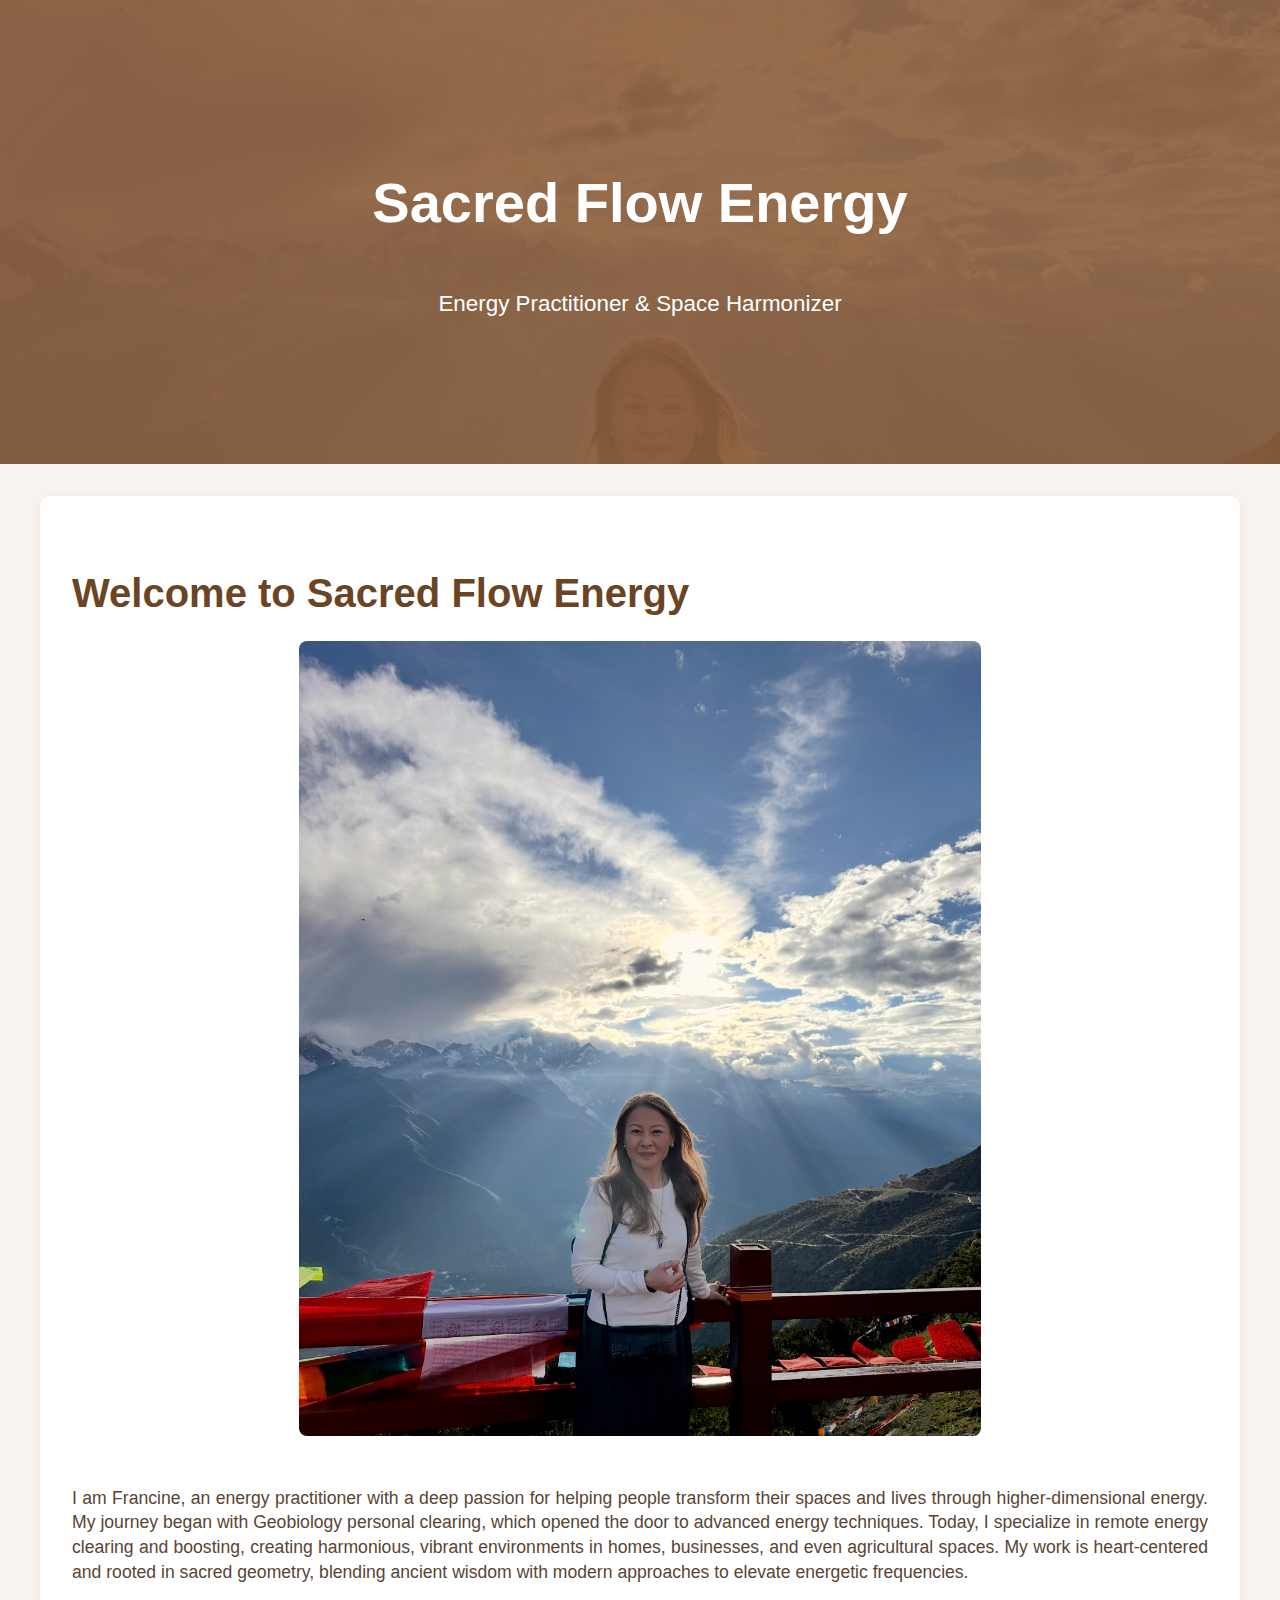
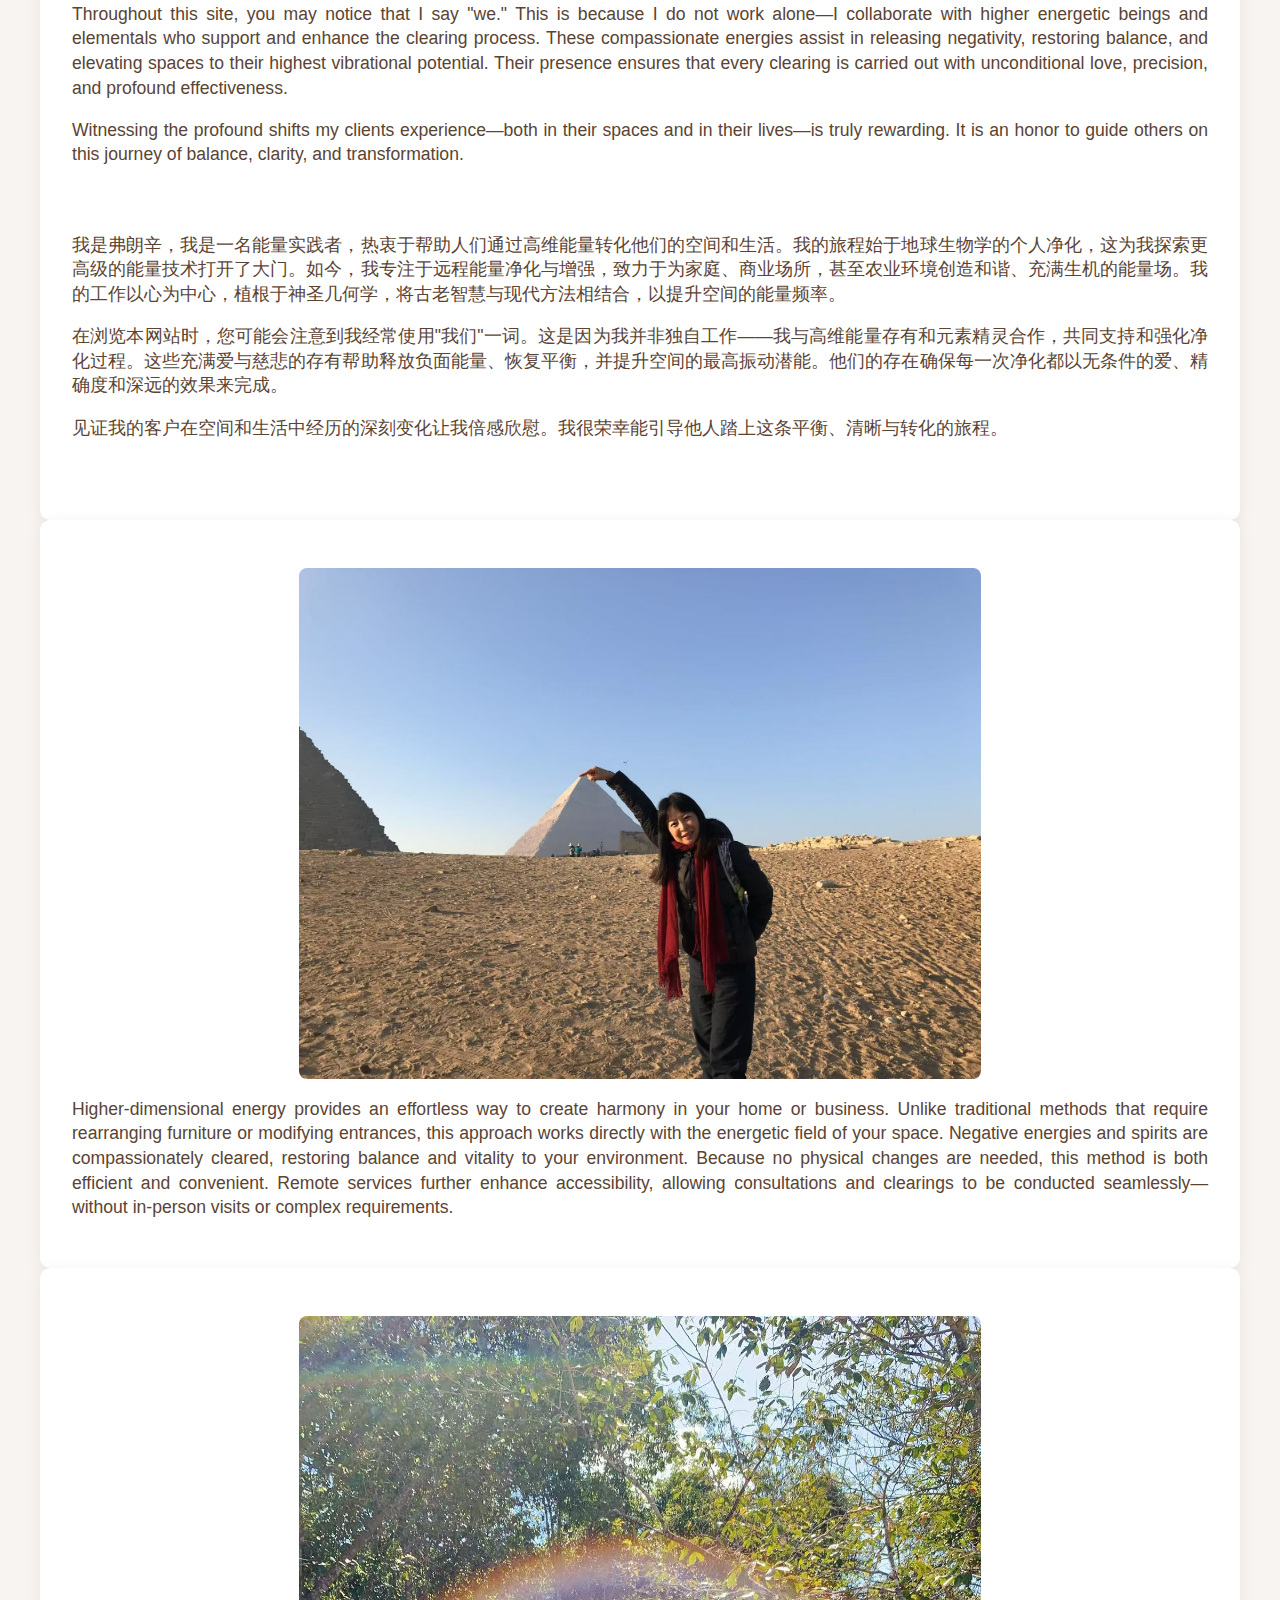
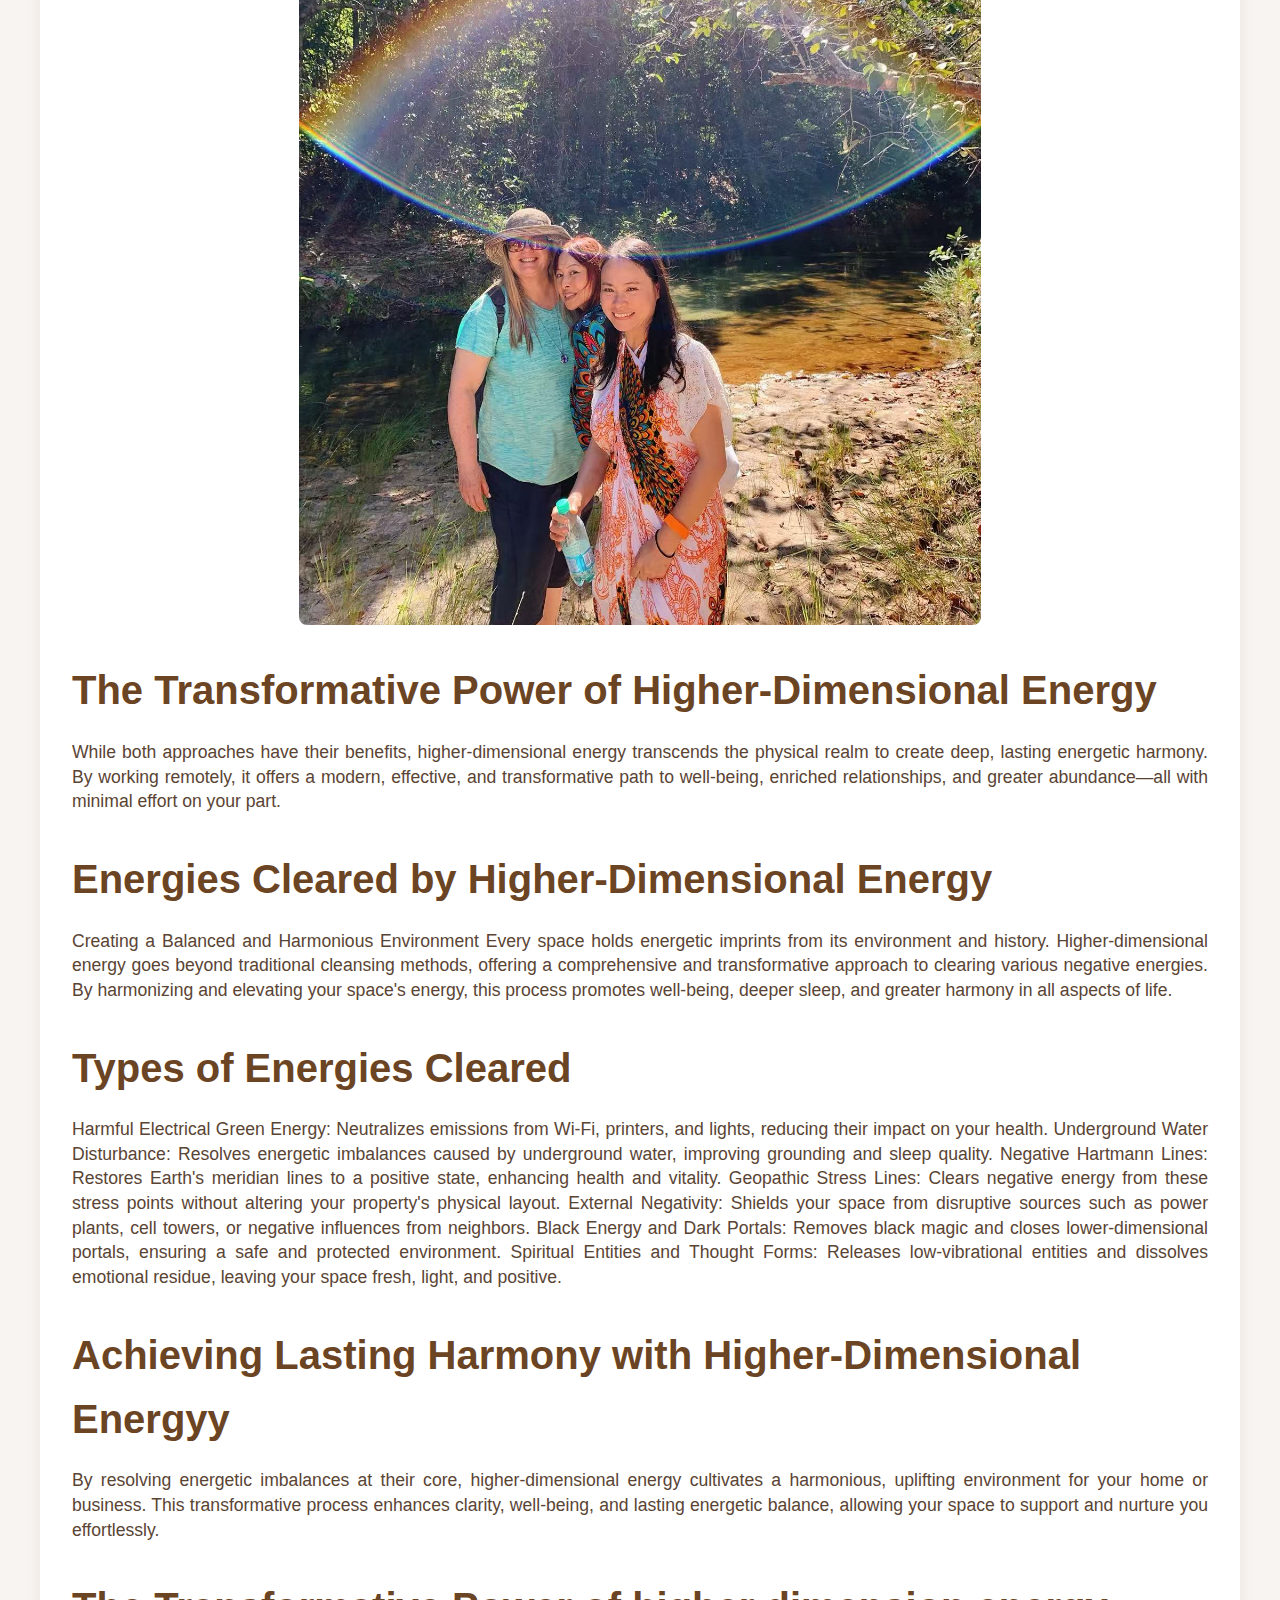
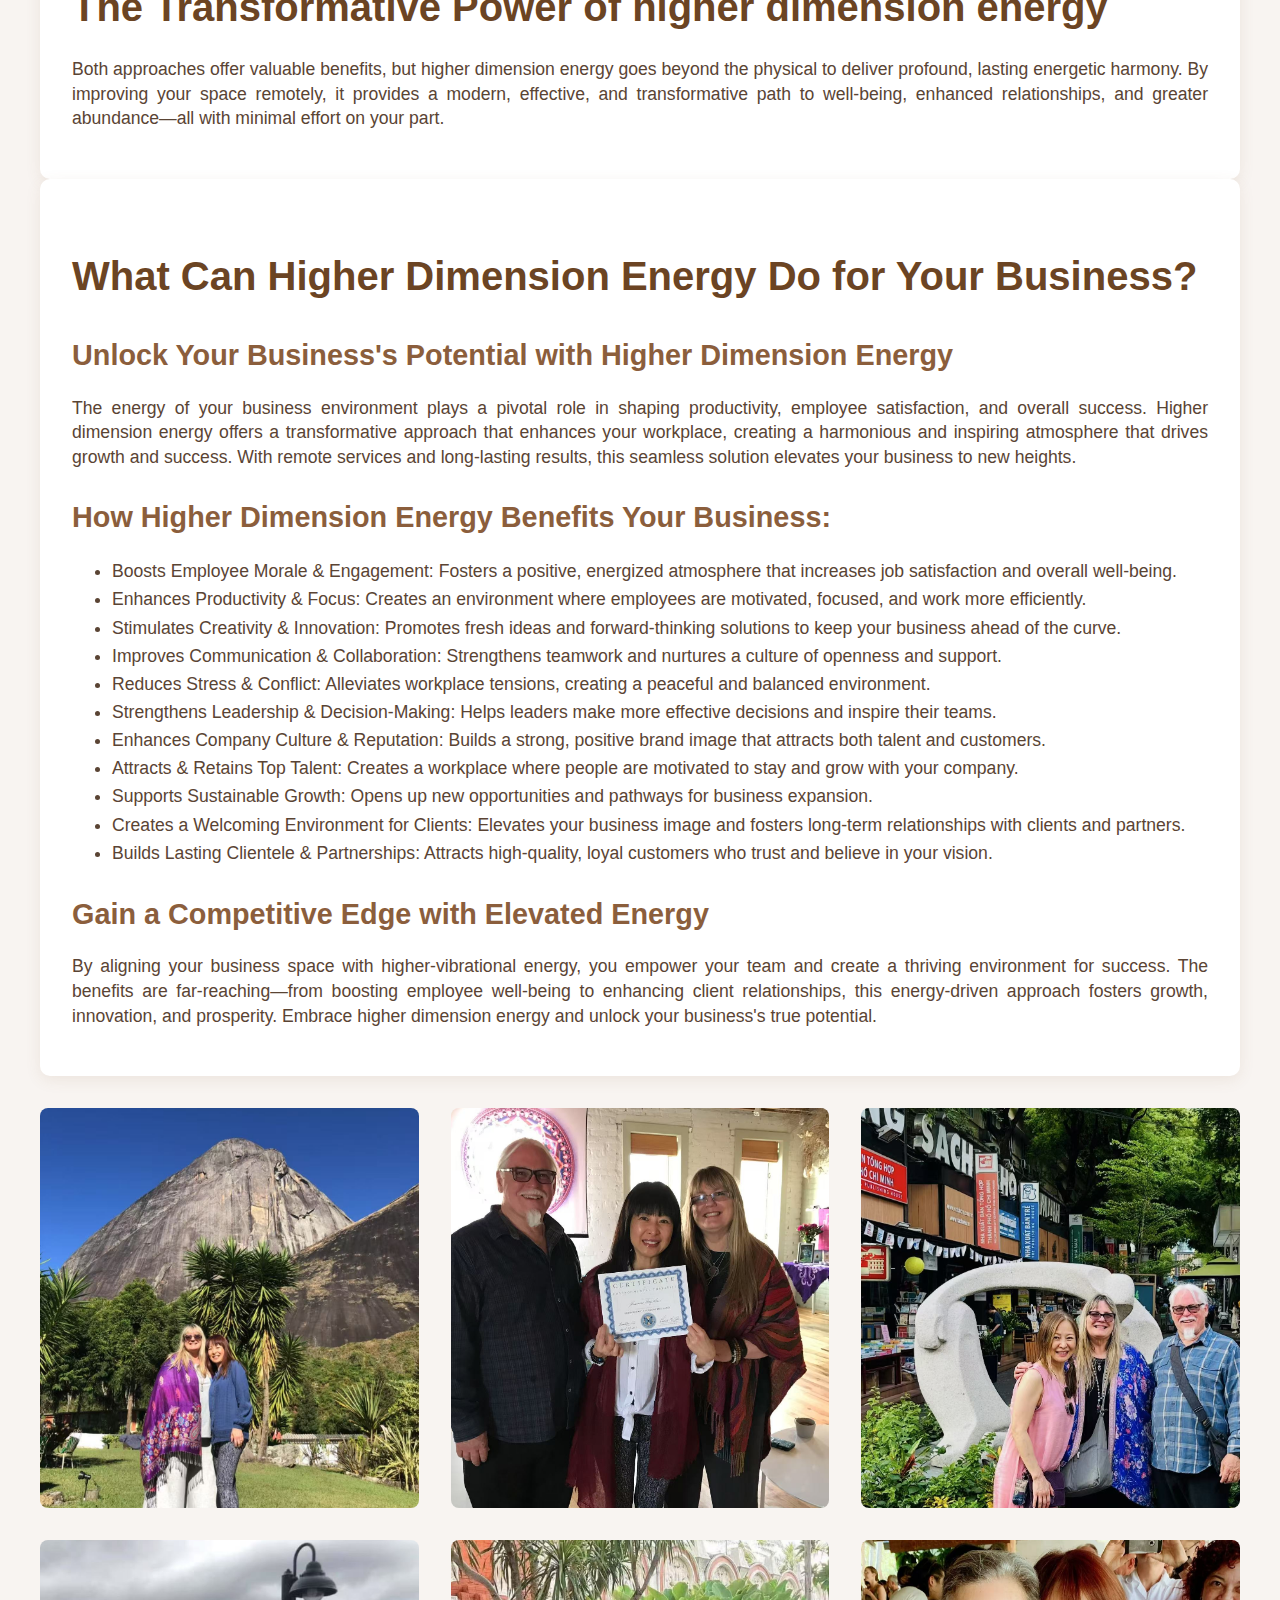
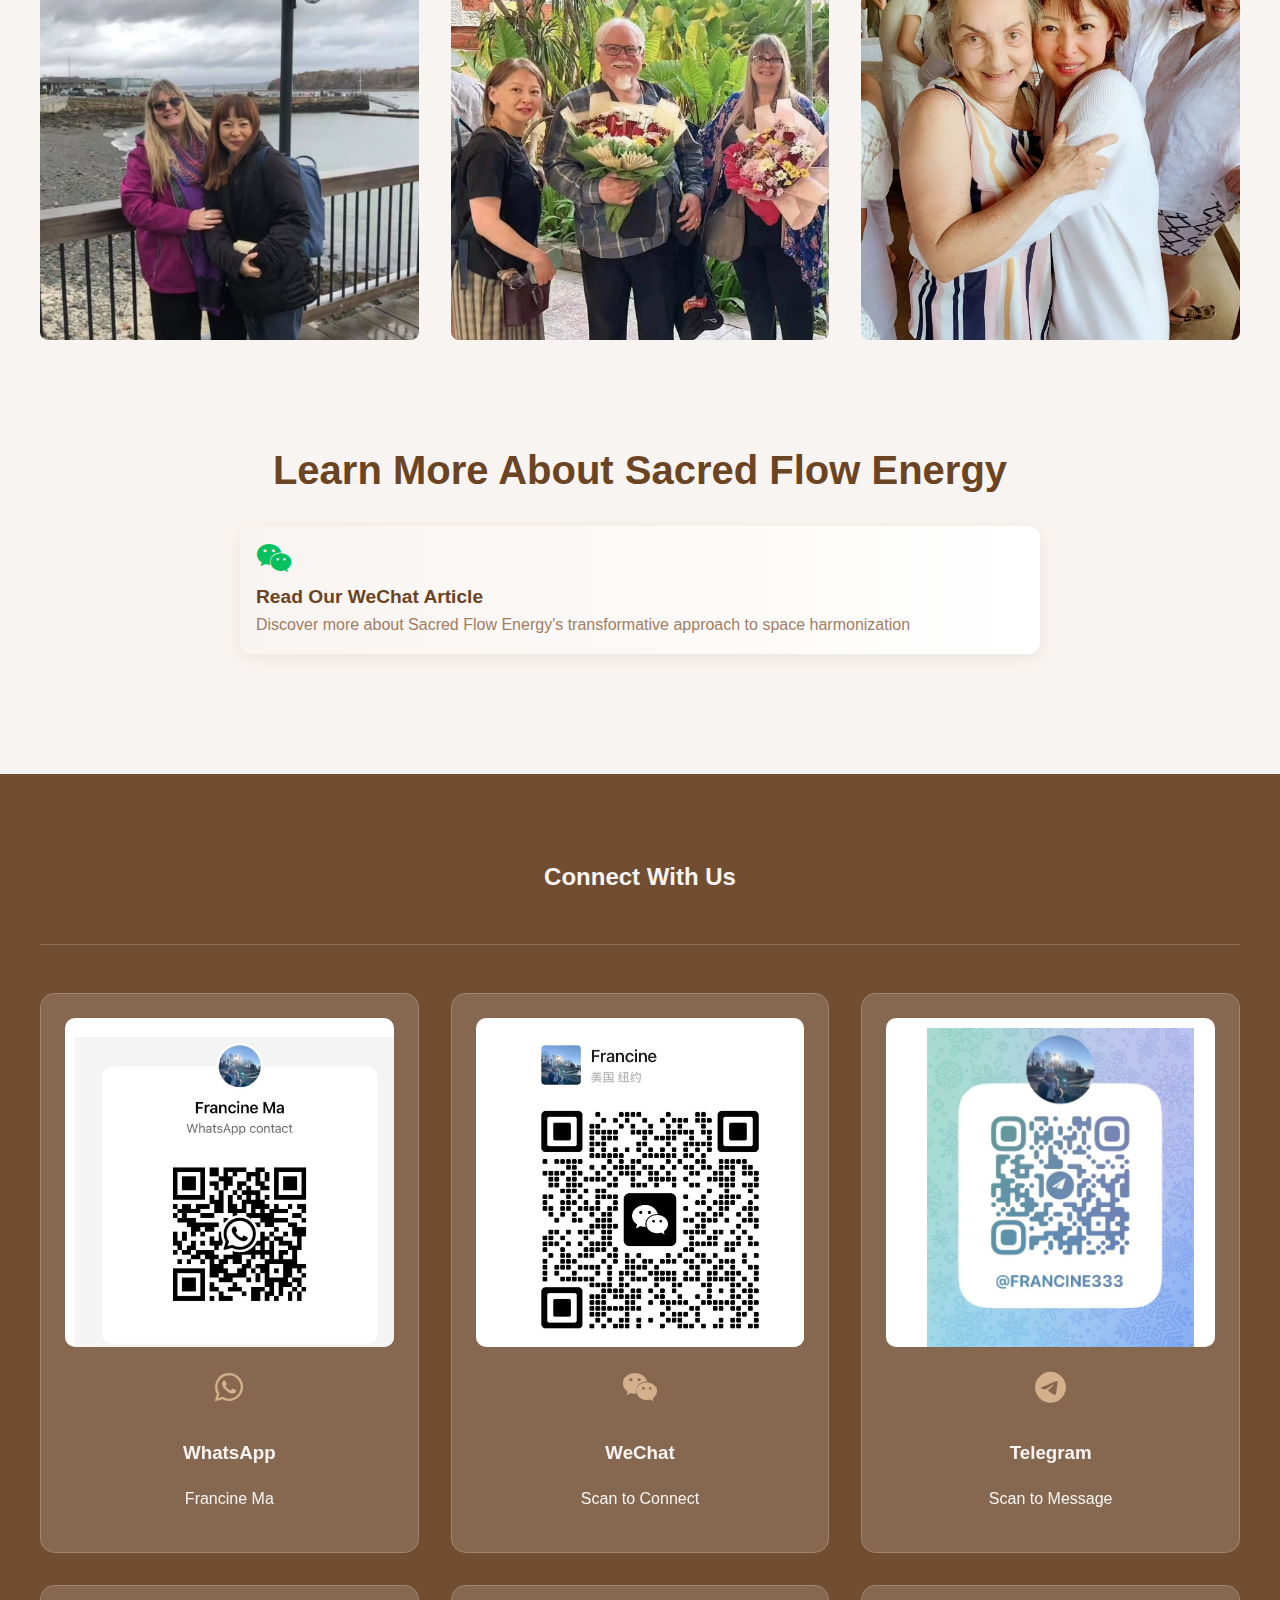
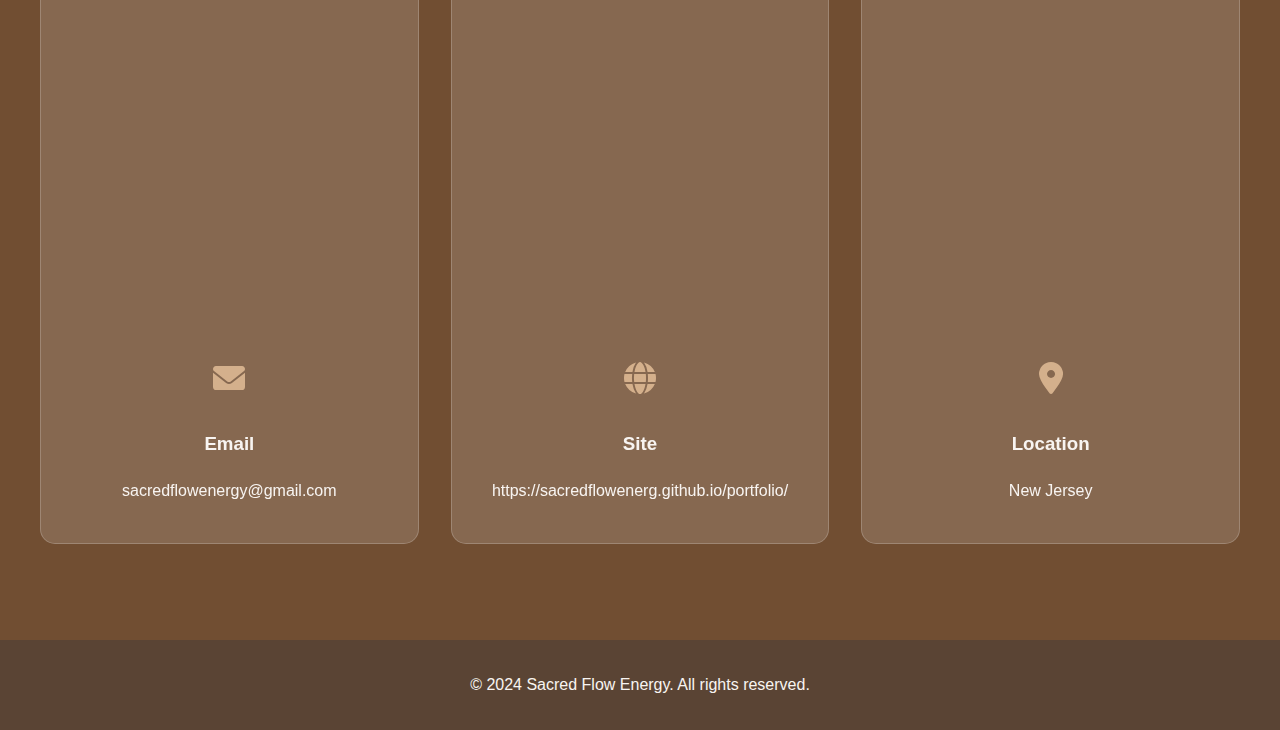
==== index.html @ ef8899ed "single spaced adjust" ====
<!DOCTYPE html>
<html lang="en">
<head>
    <meta charset="UTF-8">
    <meta name="viewport" content="width=device-width, initial-scale=1.0">
    <title>Sacred Flow Energy - Spiritual Healing Journey</title>
    <link rel="stylesheet" href="styles.css">
    <link rel="stylesheet" href="https://cdnjs.cloudflare.com/ajax/libs/font-awesome/6.0.0/css/all.min.css">
</head>
<body>
    <header class="header">
        <h1 class="title" style="color: white; font-size: 3.5rem;">Sacred Flow Energy</h1>
        <p class="subtitle" style="color: white;">Energy Practitioner & Space Harmonizer</p>
    </header>

    <div class="container">
        <div class="experience-card">
            <h2 class="title">Welcome to Sacred Flow Energy</h2>
            <img src="Assets/pic1.jpg" alt="Energy Practitioner Francine" class="experience-image">
            <div class="description bilingual-content">
                <div >
                    <p>I am Francine, an energy practitioner with a deep passion for helping people transform their spaces and lives through higher-dimensional energy. My journey began with Geobiology personal clearing, which opened the door to advanced energy techniques. Today, I specialize in remote energy clearing and boosting, creating harmonious, vibrant environments in homes, businesses, and even agricultural spaces. My work is heart-centered and rooted in sacred geometry, blending ancient wisdom with modern approaches to elevate energetic frequencies.</p>
                    <p>Throughout this site, you may notice that I say "we." This is because I do not work alone—I collaborate with higher energetic beings and elementals who support and enhance the clearing process. These compassionate energies assist in releasing negativity, restoring balance, and elevating spaces to their highest vibrational potential. Their presence ensures that every clearing is carried out with unconditional love, precision, and profound effectiveness.</p>
                    <p>Witnessing the profound shifts my clients experience—both in their spaces and in their lives—is truly rewarding. It is an honor to guide others on this journey of balance, clarity, and transformation.</p>
                </div>
                
                <div >
                    <p>我是弗朗辛，我是⼀名能量实践者，热衷于帮助⼈们通过⾼维能量转化他们的空间和⽣活。我的旅程始于地球⽣物学的个⼈净化，这为我探索更⾼级的能量技术打开了⼤门。如今，我专注于远程能量净化与增强，致⼒于为家庭、商业场所，甚至农业环境创造和谐、充满⽣机的能量场。我的⼯作以⼼为中⼼，植根于神圣⼏何学，将古老智慧与现代⽅法相结合，以提升空间的能量频率。</p>
                    <p>在浏览本网站时，您可能会注意到我经常使⽤"我们"⼀词。这是因为我并⾮独⾃⼯作——我与⾼维能量存有和元素精灵合作，共同⽀持和强化净化过程。这些充满爱与慈悲的存有帮助释放负⾯能量、恢复平衡，并提升空间的最⾼振动潜能。他们的存在确保每⼀次净化都以⽆条件的爱、精确度和深远的效果来完成。</p>
                    <p>⻅证我的客户在空间和⽣活中经历的深刻变化让我倍感欣慰。我很荣幸能引导他⼈踏上这条平衡、清晰与转化的旅程。</p>
                </div>
            </div>
        </div>


        <div class="experience-card">

            <div class="description">
                <img src="Assets/pic9.jpg" alt="Sacred Flow Energy Experience 9" class="experience-image">
                <p>Higher-dimensional energy provides an effortless way to create harmony in your home or business. Unlike traditional methods that require rearranging furniture or modifying entrances, this approach works directly with the energetic field of your space. Negative energies and spirits are compassionately cleared, restoring balance and vitality to your environment. Because no physical changes are needed, this method is both efficient and convenient. Remote services further enhance accessibility, allowing consultations and clearings to be conducted seamlessly—without in-person visits or complex requirements.</p>
            </div>
        </div>

        <div class="experience-card">
            <img src="Assets/pic8.jpg" alt="Sacred Flow Energy Experience 8" class="experience-image">
            <h2 class="title">The Transformative Power of Higher-Dimensional Energy</h2>
            <div class="description">
                <p>While both approaches have their benefits, higher-dimensional energy transcends the physical realm to create deep, lasting energetic harmony. By working remotely, it offers a modern, effective, and transformative path to well-being, enriched relationships, and greater abundance—all with minimal effort on your part.</p>
            </div>
            <h2 class="title">Energies Cleared by Higher-Dimensional Energy</h2>
            <div class="description">
                <p>Creating a Balanced and Harmonious Environment
                    Every space holds energetic imprints from its environment and history. Higher-dimensional energy goes beyond traditional cleansing methods, offering a comprehensive and transformative approach to clearing various negative energies. By harmonizing and elevating your space's energy, this process promotes well-being, deeper sleep, and greater harmony in all aspects of life.</p>
            </div>
            <h2 class="title">Types of Energies Cleared</h2>
            <div class="description">
                <p>Harmful Electrical Green Energy: Neutralizes emissions from Wi-Fi, printers, and lights, reducing their impact on your health.
                    Underground Water Disturbance: Resolves energetic imbalances caused by underground water, improving grounding and sleep quality.
                    Negative Hartmann Lines: Restores Earth's meridian lines to a positive state, enhancing health and vitality.
                    Geopathic Stress Lines: Clears negative energy from these stress points without altering your property's physical layout.
                    External Negativity: Shields your space from disruptive sources such as power plants, cell towers, or negative influences from neighbors.
                    Black Energy and Dark Portals: Removes black magic and closes lower-dimensional portals, ensuring a safe and protected environment.
                    Spiritual Entities and Thought Forms: Releases low-vibrational entities and dissolves emotional residue, leaving your space fresh, light, and positive.</p>
            </div>
            <h2 class="title">Achieving Lasting Harmony with Higher-Dimensional Energyy</h2>
            <div class="description">
                <p>By resolving energetic imbalances at their core, higher-dimensional energy cultivates a harmonious, uplifting environment for your home or business. This transformative process enhances clarity, well-being, and lasting energetic balance, allowing your space to support and nurture you effortlessly.</p>
            </div>
            <h2 class="title">The Transformative Power of  higher dimension energy</h2>
            <div class="description">
                <p>Both approaches offer valuable benefits, but higher dimension energy goes beyond the physical to deliver profound, lasting energetic harmony. By improving your space remotely, it provides a modern, effective, and transformative path to well-being, enhanced relationships, and greater abundance—all with minimal effort on your part.</p>
            </div>
        </div>

        <div class="experience-card">
            <h2 class="title">What Can Higher Dimension Energy Do for Your Business?</h2>
            <div class="description">
                <h3>Unlock Your Business's Potential with Higher Dimension Energy</h3>
                <p>The energy of your business environment plays a pivotal role in shaping productivity, employee satisfaction, and overall success. Higher dimension energy offers a transformative approach that enhances your workplace, creating a harmonious and inspiring atmosphere that drives growth and success. With remote services and long-lasting results, this seamless solution elevates your business to new heights.</p>
                
                <h3>How Higher Dimension Energy Benefits Your Business:</h3>
                <ul class="benefits-list">
                    <li>Boosts Employee Morale & Engagement: Fosters a positive, energized atmosphere that increases job satisfaction and overall well-being.</li>
                    <li>Enhances Productivity & Focus: Creates an environment where employees are motivated, focused, and work more efficiently.</li>
                    <li>Stimulates Creativity & Innovation: Promotes fresh ideas and forward-thinking solutions to keep your business ahead of the curve.</li>
                    <li>Improves Communication & Collaboration: Strengthens teamwork and nurtures a culture of openness and support.</li>
                    <li>Reduces Stress & Conflict: Alleviates workplace tensions, creating a peaceful and balanced environment.</li>
                    <li>Strengthens Leadership & Decision-Making: Helps leaders make more effective decisions and inspire their teams.</li>
                    <li>Enhances Company Culture & Reputation: Builds a strong, positive brand image that attracts both talent and customers.</li>
                    <li>Attracts & Retains Top Talent: Creates a workplace where people are motivated to stay and grow with your company.</li>
                    <li>Supports Sustainable Growth: Opens up new opportunities and pathways for business expansion.</li>
                    <li>Creates a Welcoming Environment for Clients: Elevates your business image and fosters long-term relationships with clients and partners.</li>
                    <li>Builds Lasting Clientele & Partnerships: Attracts high-quality, loyal customers who trust and believe in your vision.</li>
                </ul>

                <h3>Gain a Competitive Edge with Elevated Energy</h3>
                <p>By aligning your business space with higher-vibrational energy, you empower your team and create a thriving environment for success. The benefits are far-reaching—from boosting employee well-being to enhancing client relationships, this energy-driven approach fosters growth, innovation, and prosperity. Embrace higher dimension energy and unlock your business's true potential.</p>
            </div>
        </div>

        <div class="image-gallery">
            <img src="Assets/pic2.jpg" alt="Sacred Flow Energy Experience 2" class="gallery-image">
            <img src="Assets/pic3.jpg" alt="Sacred Flow Energy Experience 3" class="gallery-image">
            <img src="Assets/pic4.jpg" alt="Sacred Flow Energy Experience 4" class="gallery-image  position-adjust">
            <img src="Assets/pic5.jpg" alt="Sacred Flow Energy Experience 5" class="gallery-image">
            <img src="Assets/pic6.jpg" alt="Sacred Flow Energy Experience 6" class="gallery-image">
            <img src="Assets/pic7.jpg" alt="Sacred Flow Energy Experience 7" class="gallery-image">


        </div>

        <div class="media-bookmark">
            <h2 class="title">Learn More About Sacred Flow Energy</h2>
            <div class="bookmark-container">
                <a href="https://mp.weixin.qq.com/s/BdWwnHXWoeL-hoEbvHZwyw" target="_blank" class="bookmark-link">
                    <div class="bookmark-preview">
                        <div class="bookmark-content">
                            <div class="bookmark-icon">
                                <i class="fab fa-weixin"></i>
                            </div>
                            <div class="bookmark-text">
                                <span>Read Our WeChat Article</span>
                                <p class="bookmark-description">Discover more about Sacred Flow Energy's transformative approach to space harmonization</p>
                            </div>
                        </div>
                    </div>
                </a>
            </div>
        </div>
    </div>

    <section class="contact-section">
        <h2>Connect With Us</h2>

        
        <div class="contact-grid social-grid">
            <div class="contact-item">
                <div class="contact-image-wrapper">
                    <img src="Assets/whatsapp-qr.jpg" alt="WhatsApp QR Code" class="contact-image">
                </div>
                <i class="fab fa-whatsapp"></i>
                <h3>WhatsApp</h3>
                <p>Francine Ma</p>
            </div>
            <div class="contact-item">
                <div class="contact-image-wrapper">
                    <img src="Assets/wechat-qr.jpg" alt="WeChat QR Code" class="contact-image">
                </div>
                <i class="fab fa-weixin"></i>
                <h3>WeChat</h3>
                <p>Scan to Connect</p>
            </div>
            <div class="contact-item">
                <div class="contact-image-wrapper">
                    <img src="Assets/telegram-qr.jpg" alt="Telegram QR Code" class="contact-image">
                </div>
                <i class="fab fa-telegram"></i>
                <h3>Telegram</h3>
                <p>Scan to Message</p>
            </div>
        </div>
        <div class="contact-grid">
            <div class="contact-item">
                <div class="contact-image-wrapper">
                    <!-- <img src="Assets/contact1.jpg" alt="Sacred Flow Energy Contact" class="contact-image"> -->
                </div>
                <i class="fas fa-envelope"></i>
                <h3>Email</h3>
                <p>sacredflowenergy@gmail.com</p>
            </div>
            <div class="contact-item">
                <div class="contact-inner">
                    <div class="contact-front">
                        <div class="contact-image-wrapper">
                            <!-- <img src="Assets/contact2.jpg" alt="Sacred Flow Energy Site" class="contact-image"> -->
                        </div>
                        <i class="fas fa-globe"></i>
                        <h3 style="color: #f8f4f1;">Site</h3>
                        <p><a href="https://sacredflowenerg.github.io/portfolio/" style="color: #f8f4f1; text-decoration: none;">https://sacredflowenerg.github.io/portfolio/</a></p>
                    </div>
                </div>
            </div>
            <div class="contact-item">
                <div class="contact-image-wrapper">
                    <!-- <img src="Assets/contact3.jpg" alt="Sacred Flow Energy Location" class="contact-image"> -->
                </div>
                <i class="fas fa-map-marker-alt"></i>
                <h3>Location</h3>
                <p>New Jersey</p>
            </div>
        </div>
    </section>

    <footer>
        <p>© 2024 Sacred Flow Energy. All rights reserved.</p>
    </footer>

    <script>
        // Add animation delay index to contact items
        document.addEventListener('DOMContentLoaded', function() {
            const contactItems = document.querySelectorAll('.contact-item');
            contactItems.forEach((item, index) => {
                item.style.setProperty('--item-index', index);
            });
        });
    </script>
</body>
</html>
---- styles.css ----
body {
    font-family: 'Helvetica Neue', Arial, sans-serif;
    line-height: 1.6;
    margin: 0;
    padding: 0;
    background-color: #f8f4f1; /* Warmer background */
}

/* Rest of the CSS code from lines 16-323 */ 
body {
    font-family: 'Helvetica Neue', Arial, sans-serif;
    line-height: 1.6;
    margin: 0;
    padding: 0;
    background-color: #f8f4f1; /* Warmer background */
}

.header {
    background-color: #8b5e3c; /* Warm brown */
    color: white;
    padding: 2rem;
    text-align: center;
    background-image: linear-gradient(rgba(139, 94, 60, 0.9), rgba(139, 94, 60, 0.9)), url('Assets/pic1.jpg');
    background-size: cover;
    background-position: center;
    min-height: 400px;
    display: flex;
    flex-direction: column;
    justify-content: center;
}

.container {
    max-width: 1200px;
    margin: 0 auto;
    padding: 2rem;
}

.experience-card {
    background-color: white;
    border-radius: 10px;
    box-shadow: 0 4px 15px rgba(139, 94, 60, 0.1);
    margin: 2rem 0;
    padding: 2rem;
    transition: transform 0.3s ease;
    max-width: 1200px;
    margin: 0 auto;
}

.experience-card:hover {
    transform: translateY(-5px);
}

.experience-image {
    width: 60%;
    max-width: 60%;
    height: auto;
    border-radius: 8px;
    margin: 1rem auto;
    display: block;
}

.image-gallery {
    display: grid;
    grid-template-columns: repeat(auto-fit, minmax(300px, 1fr));
    gap: 2rem;
    margin: 2rem 0;
    align-items: start;
}

.gallery-image {
    width: 100%;
    height: 400px;  /* Increased height for better framing */
    object-fit: cover;
    object-position: center 40%;  /* Adjusted to move focus point down */
    border-radius: 8px;
    transition: transform 0.3s ease;
}

.gallery-image:hover {
    transform: scale(1.05);
    box-shadow: 0 5px 20px rgba(139, 94, 60, 0.2);
}

.title {
    color: #6b4423;
    margin-bottom: 1rem;
    font-size: 2.5rem;
}

.subtitle {
    color: #a67c52;
    font-size: 1.4rem;
}

.description {
    color: #5a4434;
    text-align: justify;
    font-size: 1.1rem;
}

.description h3 {
    color: #8b5e3c;
    margin-top: 1.5rem;
    margin-bottom: 0.75rem;
    font-size: 1.8rem;
}

.description p {
    margin-bottom: 1rem;
    line-height: 1.4;
}

.contact-section {
    background-color: #714e32; /* Deep warm brown */
    color: #f8f4f1; /* Light warm color */
    padding: 4rem 2rem;
    text-align: center;
}

.contact-grid {
    display: grid;
    grid-template-columns: repeat(auto-fit, minmax(250px, 1fr));
    gap: 2rem;
    max-width: 1200px;
    margin: 2rem auto;
}

.contact-item {
    background: rgba(255, 255, 255, 0.15);
    border-radius: 15px;
    padding: 1.5rem;
    backdrop-filter: blur(10px);
    transition: transform 0.3s ease;
    border: 1px solid rgba(255, 255, 255, 0.2);
}

.contact-item:hover {
    transform: translateY(-5px);
    background: rgba(255, 255, 255, 0.2);
}

/* Warm accent colors for icons */
.contact-item i {
    color: #d4b08c; /* Light warm accent */
    font-size: 2rem;
    margin-bottom: 1rem;
}

footer {
    background-color: #5a4434; /* Rich warm brown */
    color: #f8f4f1;
    text-align: center;
    padding: 1rem;
}

.contact-image-wrapper {
    width: 100%;
    padding-top: 100%;
    position: relative;
    margin-bottom: 1.5rem;
    overflow: hidden;
    border-radius: 10px;
}

.contact-image {
    position: absolute;
    top: 0;
    left: 0;
    width: 100%;
    height: 100%;
    object-fit: contain;
    background-color: white;
    padding: 10px;
}

.contact-item:hover .contact-image {
    transform: scale(1.02);
}

/* Social grid separator */
.social-grid {
    margin-top: 3rem;
    border-top: 1px solid rgba(255, 255, 255, 0.2);
    padding-top: 3rem;
}

/* Mobile-friendly adjustments */
@media screen and (max-width: 768px) {
    .header {
        min-height: 300px;
        padding: 1rem;
    }
    
    .header h1 {
        font-size: 2.5rem !important;
    }
    
    .container {
        padding: 1rem;
    }
    
    .experience-card {
        padding: 1rem;
    }
    
    .experience-image {
        width: 100%;
        height: auto;
    }
    
    .gallery-image {
        height: 300px;  /* Increased mobile height */
        object-position: center 45%;  /* Slightly adjusted for mobile */
    }
    
    .title {
        font-size: 1.8rem;
        margin-bottom: 0.75rem;
    }
    
    .subtitle {
        font-size: 1rem;
    }
    
    .description {
        font-size: 0.95rem;
        line-height: 1.3;
        margin-bottom: 0.75rem;
    }
    
    .description h3 {
        margin: 0.75rem 0;
    }
    
    .description p {
        margin-bottom: 0.75rem;
        line-height: 1.3;
    }
    
    .contact-section {
        padding: 2rem 1rem;
    }
    
    .contact-grid {
        grid-template-columns: 1fr;
        gap: 1rem;
    }
    
    .contact-item {
        padding: 0.5rem;
    }
    
    .contact-image-wrapper {
        padding-top: 100%;
    }
    
    .contact-item {
        margin: 0.5rem;
    }
    
    .chinese-text p {
        font-size: 0.85rem;
        line-height: 1.3;
    }
    
    .english-text p {
        font-size: 0.9rem;
        line-height: 1.3;
    }
    
    .benefits-list {
        margin: 0.5rem 0;
        padding-left: 1.25rem;
    }
    
    .benefits-list li {
        margin-bottom: 0.4rem;
    }

    .bookmark-content span {
        font-size: 1rem;
    }

    .bookmark-description {
        font-size: 0.9rem;
    }

    .bilingual-content {
        gap: 1rem;
        margin: 1rem 0;
    }
    
    .english-text, .chinese-text {
        padding: 0.5rem;
    }
    
    .english-text {
        padding-bottom: 1rem;
        margin-bottom: 1rem;
    }
    
    .chinese-text {
        padding-top: 1rem;
    }
}

/* Additional improvements for very small screens */
@media screen and (max-width: 480px) {
    .header h1 {
        font-size: 2rem !important;
    }
    
    .subtitle {
        font-size: 1rem;
    }
    
    .experience-image {
        height: 250px;
    }
}

.bilingual-content {
    display: flex;
    flex-wrap: wrap;
    gap: 2rem;
    margin: 2rem 0;
}

.english-text, .chinese-text {
    flex: 1;
    min-width: 300px;
}

.english-text {
    padding-right: 2rem;
    border-right: 1px solid rgba(139, 94, 60, 0.2);
}

.chinese-text {
    padding-left: 2rem;
}

.chinese-text p {
    font-size: 1.1rem;
    line-height: 1.4;
}

@media screen and (max-width: 768px) {
    .english-text {
        padding-right: 0;
        border-right: none;
        border-bottom: 1px solid rgba(139, 94, 60, 0.2);
        padding-bottom: 2rem;
    }
    
    .chinese-text {
        padding-left: 0;
        padding-top: 2rem;
    }
}

.position-adjust {
    object-position: 50% 60%;  /* Moves focus more to right and bottom */
}

@media screen and (max-width: 768px) {
    .position-adjust {
        object-position: 60% 55%;  /* Slightly adjusted for mobile */
    }
}

.media-bookmark {
    text-align: center;
    padding: 2rem;
    margin: 2rem 0;
}

.bookmark-container {
    max-width: 800px;
    margin: 1.5rem auto;
}

.bookmark-link {
    display: block;
    text-decoration: none;
    color: inherit;
    transition: transform 0.3s ease;
}

.bookmark-preview {
    background: white;
    border-radius: 12px;
    overflow: hidden;
    box-shadow: 0 4px 15px rgba(139, 94, 60, 0.1);
    display: flex;
    align-items: stretch;
    transition: transform 0.3s ease;
}

.bookmark-preview:hover {
    transform: translateY(-5px);
    box-shadow: 0 6px 20px rgba(139, 94, 60, 0.15);
}

.bookmark-image {
    width: 200px;
    min-height: 150px;
    overflow: hidden;
}

.bookmark-image img {
    width: 100%;
    height: 100%;
    object-fit: cover;
}

.bookmark-content {
    padding: 1rem;
    flex-grow: 1;
    display: flex;
    flex-direction: column;
    justify-content: center;
    align-items: flex-start;
    text-align: left;
    background: linear-gradient(to right, #f8f4f1, white);
}

.bookmark-content i {
    font-size: 2rem;
    color: #07C160;  /* WeChat green */
    margin-bottom: 0.5rem;
}

.bookmark-content span {
    font-size: 1.2rem;
    color: #6b4423;
    font-weight: bold;
    margin-bottom: 0.25rem;
}

.bookmark-description {
    color: #8b5e3c;
    font-size: 1rem;
    margin: 0;
    opacity: 0.8;
}

@media screen and (max-width: 768px) {
    .bookmark-preview {
        flex-direction: column;
    }
    
    .bookmark-image {
        width: 100%;
        height: 200px;
    }
    
    .bookmark-content {
        align-items: center;
        text-align: center;
    }
}
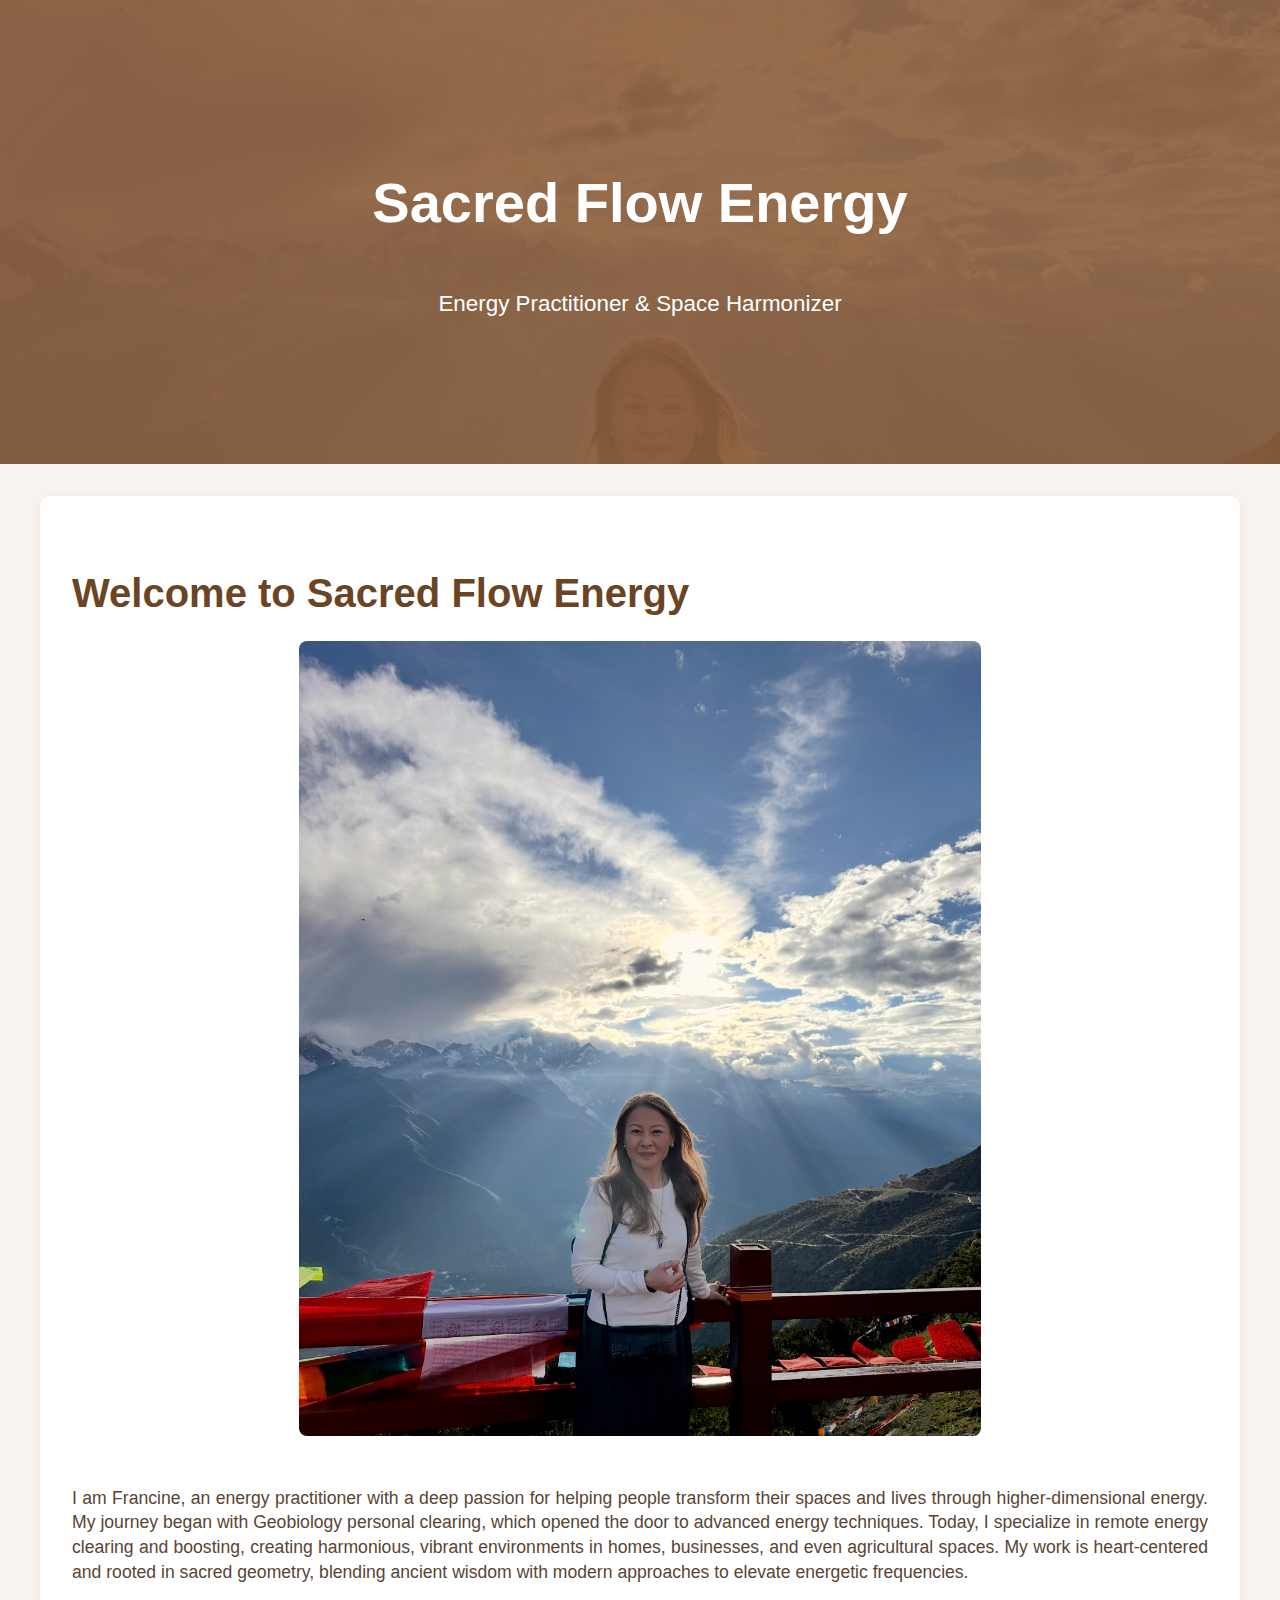
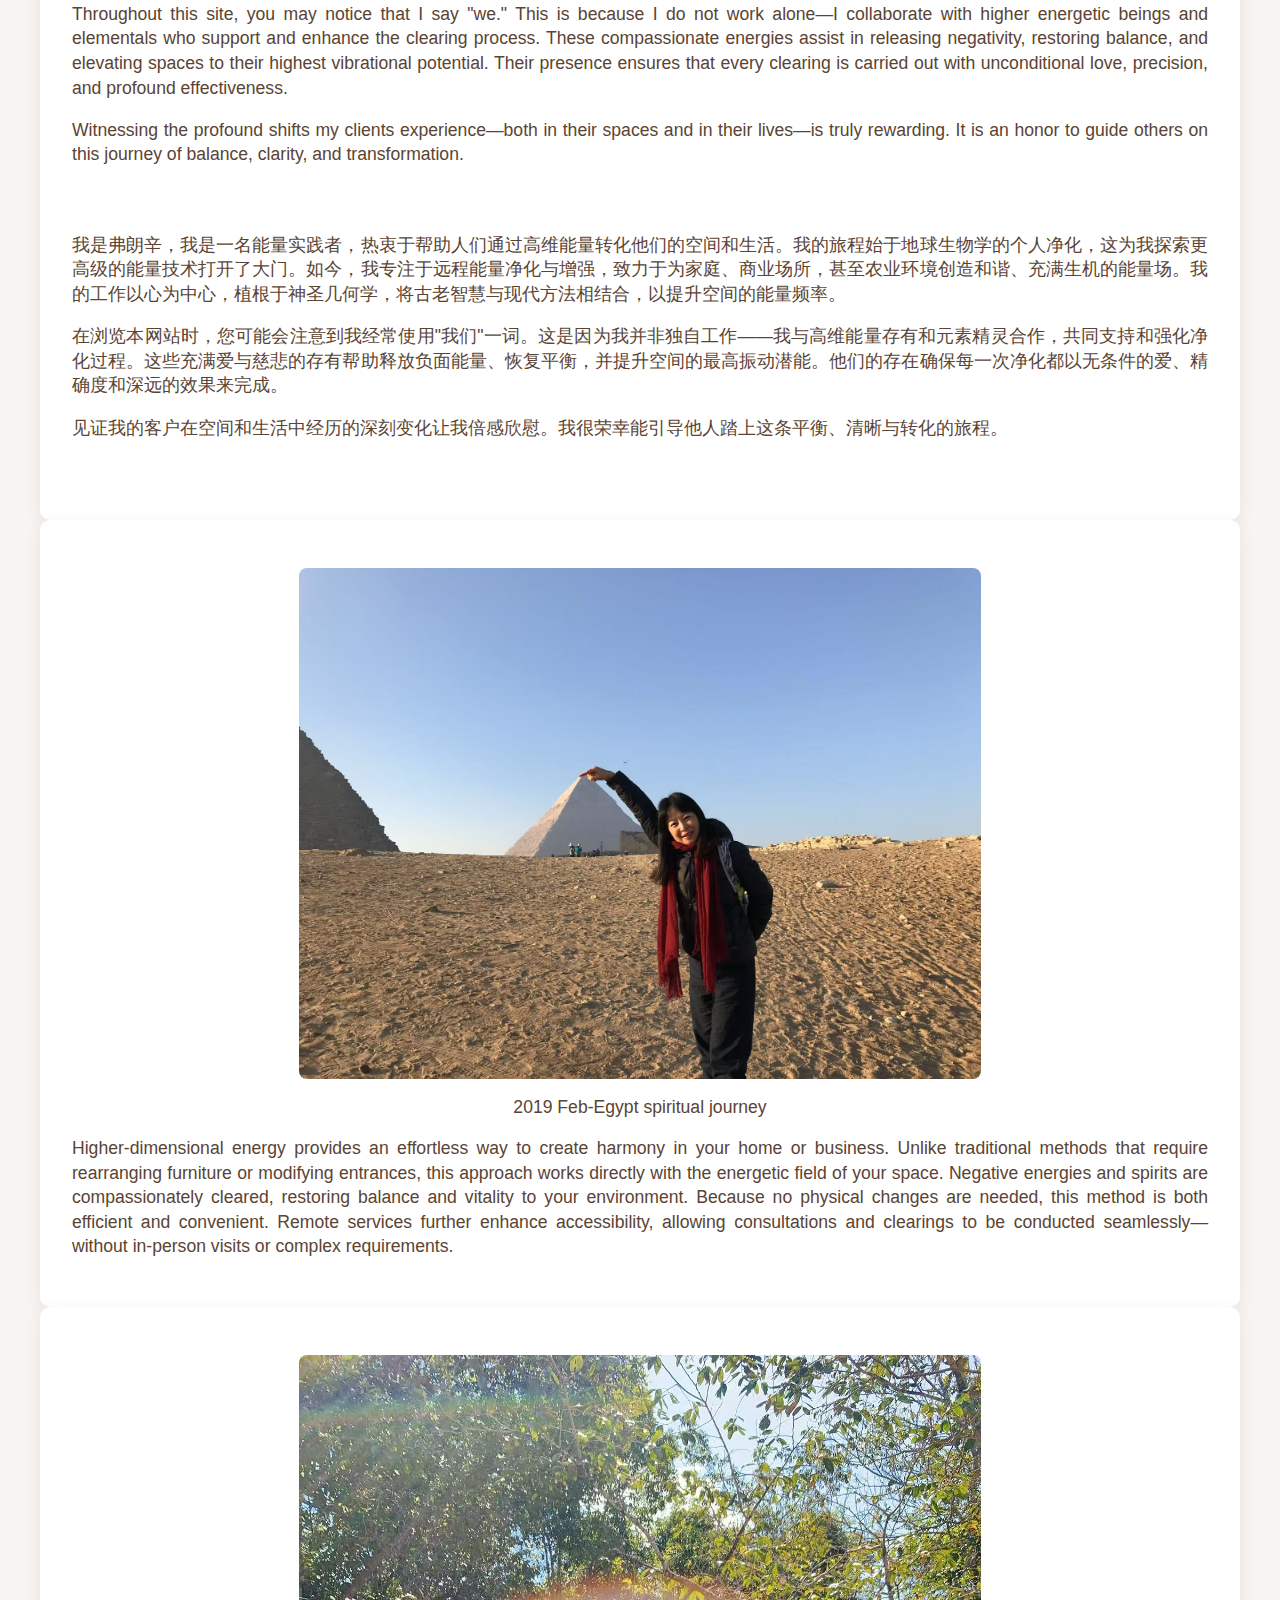
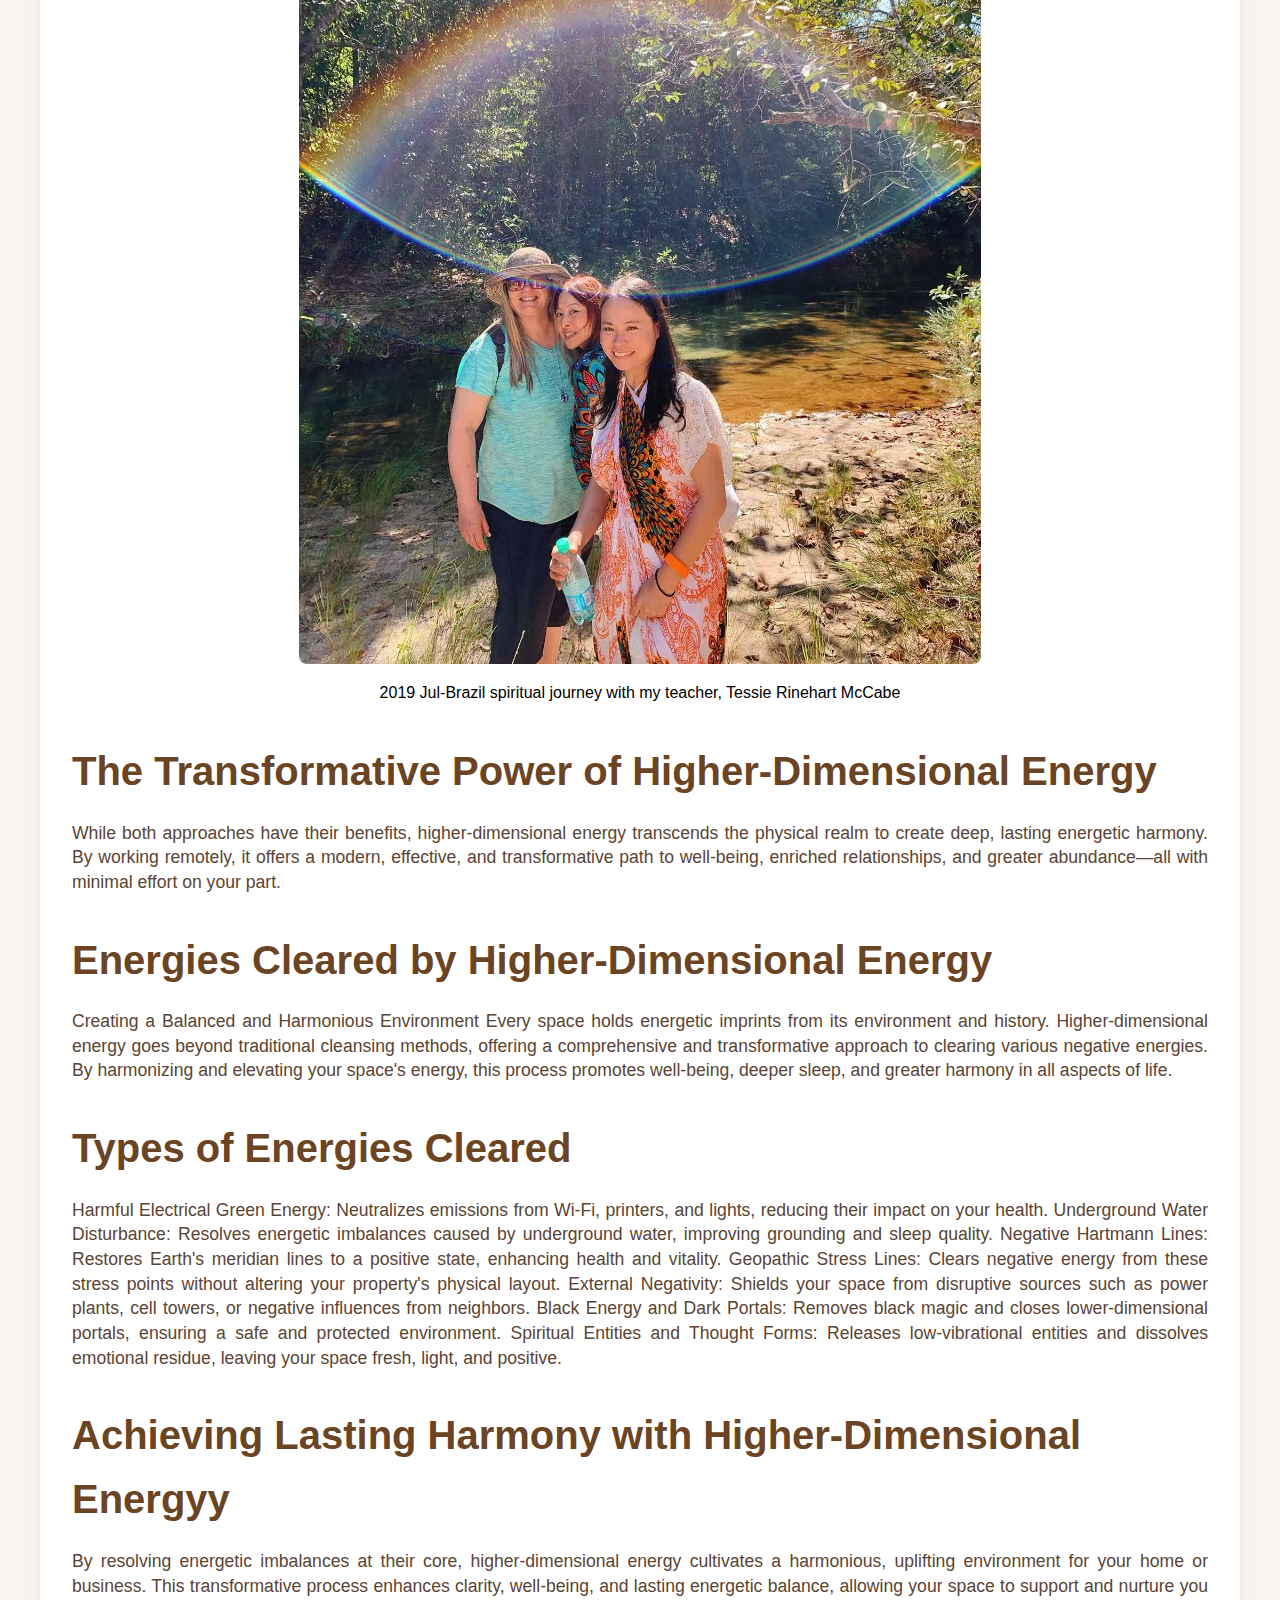
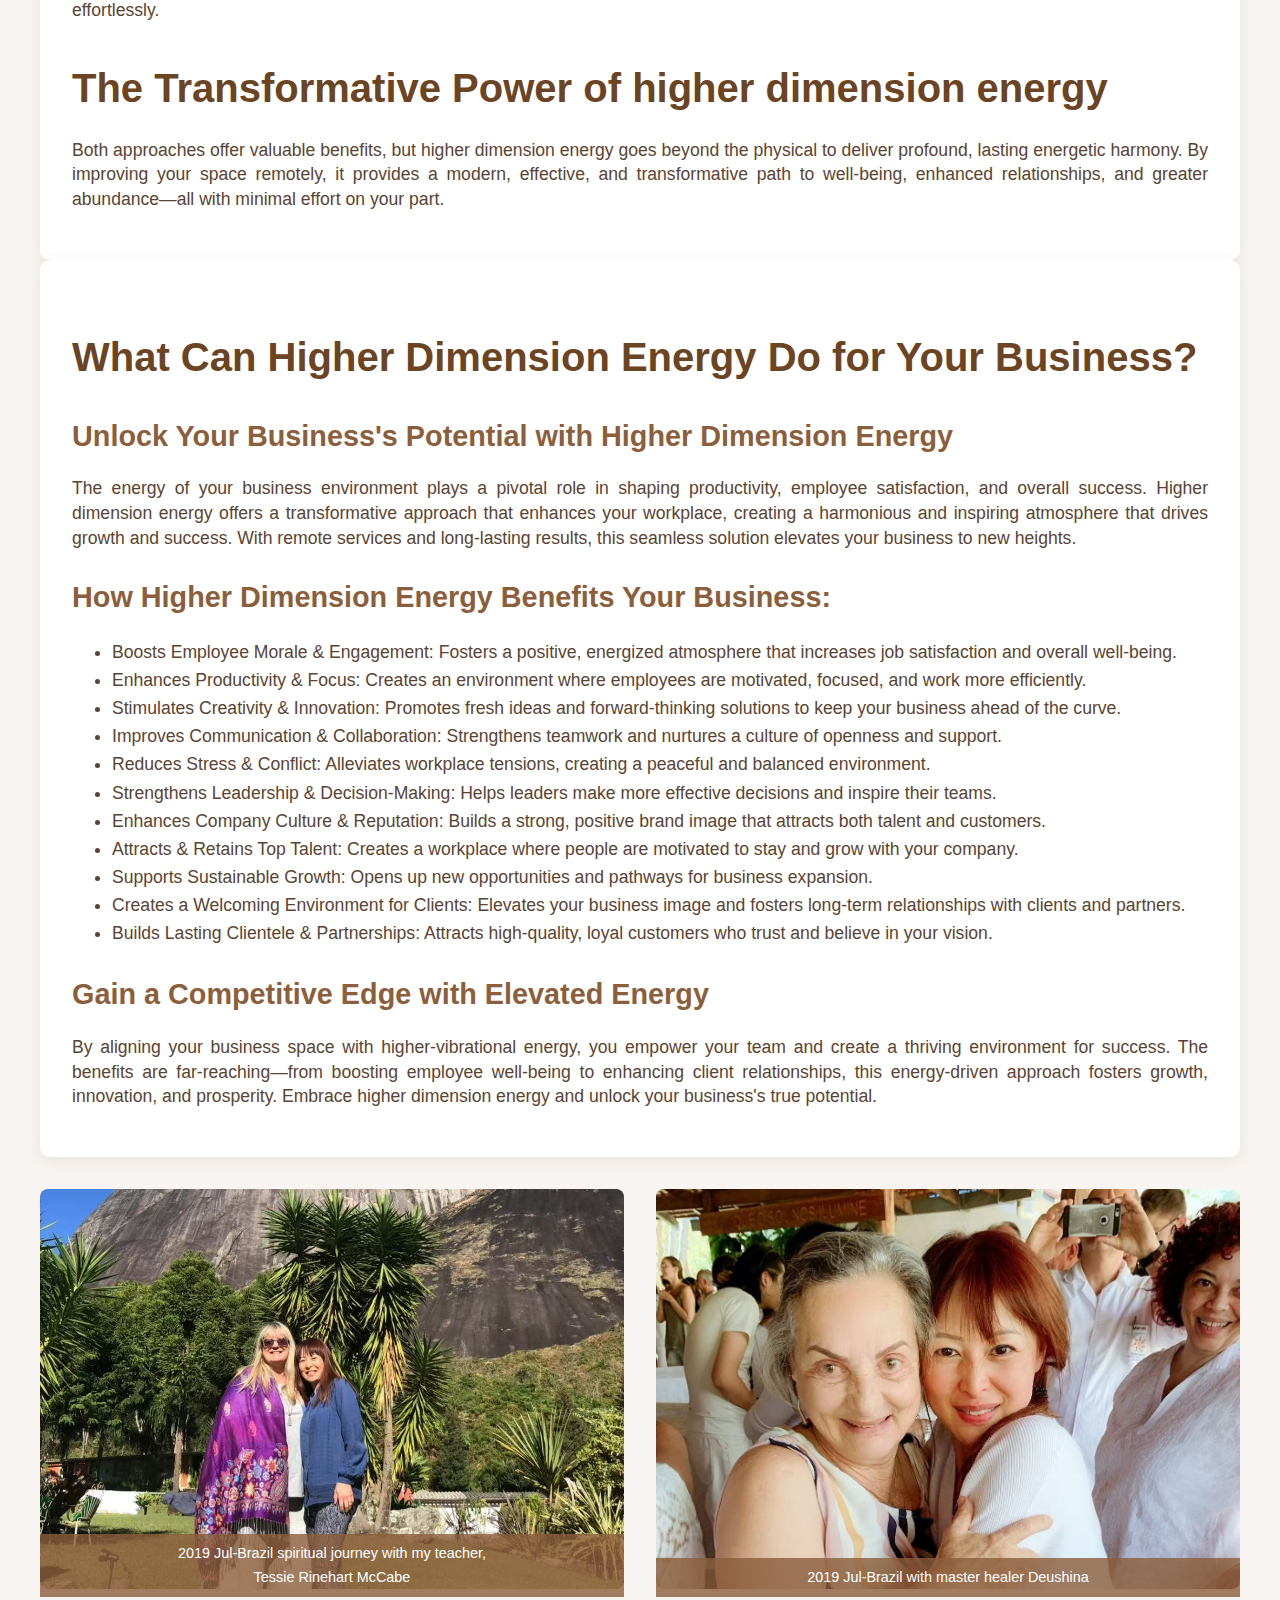
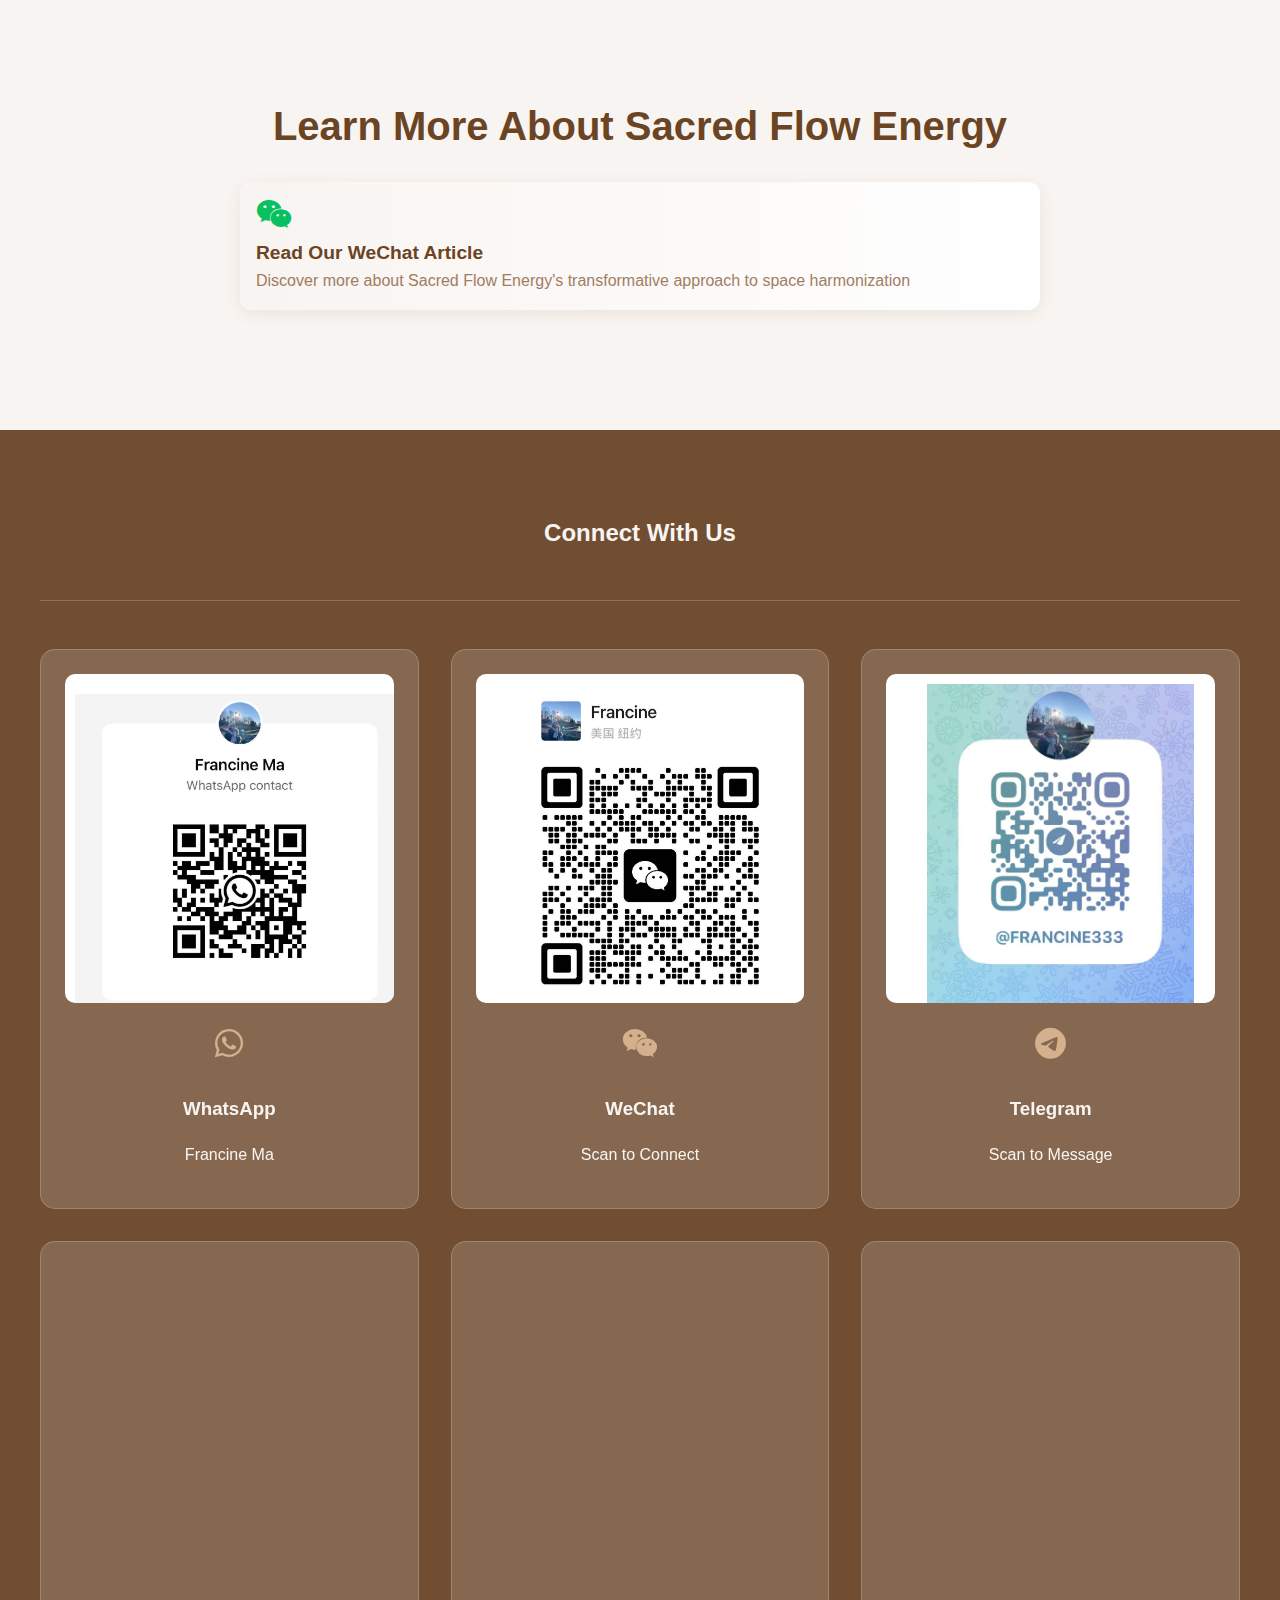
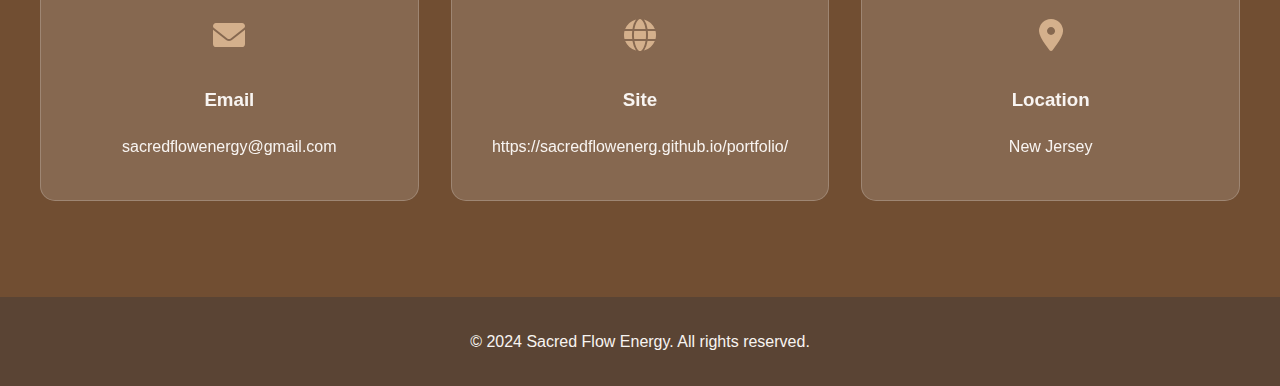
==== commit 98f01116: "pic updated" ====
--- a/index.html
+++ b/index.html
@@ -34,15 +34,18 @@
 
 
         <div class="experience-card">
-
             <div class="description">
                 <img src="Assets/pic9.jpg" alt="Sacred Flow Energy Experience 9" class="experience-image">
-                <p>Higher-dimensional energy provides an effortless way to create harmony in your home or business. Unlike traditional methods that require rearranging furniture or modifying entrances, this approach works directly with the energetic field of your space. Negative energies and spirits are compassionately cleared, restoring balance and vitality to your environment. Because no physical changes are needed, this method is both efficient and convenient. Remote services further enhance accessibility, allowing consultations and clearings to be conducted seamlessly—without in-person visits or complex requirements.</p>
+                <p style="text-align: center; margin: 0.5rem 0;">2019 Feb-Egypt spiritual journey</p>
+                
+                <p style="margin-top: 1rem;">Higher-dimensional energy provides an effortless way to create harmony in your home or business. Unlike traditional methods that require rearranging furniture or modifying entrances, this approach works directly with the energetic field of your space. Negative energies and spirits are compassionately cleared, restoring balance and vitality to your environment. Because no physical changes are needed, this method is both efficient and convenient. Remote services further enhance accessibility, allowing consultations and clearings to be conducted seamlessly—without in-person visits or complex requirements.</p>
             </div>
         </div>
 
         <div class="experience-card">
             <img src="Assets/pic8.jpg" alt="Sacred Flow Energy Experience 8" class="experience-image">
+            <p style="text-align: center; margin: 0.5rem 0;">2019 Jul-Brazil spiritual journey with my teacher, Tessie Rinehart McCabe</p>
+            
             <h2 class="title">The Transformative Power of Higher-Dimensional Energy</h2>
             <div class="description">
                 <p>While both approaches have their benefits, higher-dimensional energy transcends the physical realm to create deep, lasting energetic harmony. By working remotely, it offers a modern, effective, and transformative path to well-being, enriched relationships, and greater abundance—all with minimal effort on your part.</p>
@@ -99,12 +102,23 @@
         </div>
 
         <div class="image-gallery">
-            <img src="Assets/pic2.jpg" alt="Sacred Flow Energy Experience 2" class="gallery-image">
-            <img src="Assets/pic3.jpg" alt="Sacred Flow Energy Experience 3" class="gallery-image">
-            <img src="Assets/pic4.jpg" alt="Sacred Flow Energy Experience 4" class="gallery-image  position-adjust">
-            <img src="Assets/pic5.jpg" alt="Sacred Flow Energy Experience 5" class="gallery-image">
-            <img src="Assets/pic6.jpg" alt="Sacred Flow Energy Experience 6" class="gallery-image">
-            <img src="Assets/pic7.jpg" alt="Sacred Flow Energy Experience 7" class="gallery-image">
+            
+            <div class="gallery-image-container">
+                <img src="Assets/pic2.jpg" alt="Sacred Flow Energy Experience 2" class="gallery-image position-adjust-down">
+                <div class="gallery-caption">2019 Jul-Brazil spiritual journey with my teacher,<br>
+                    Tessie Rinehart McCabe</div>
+            </div>
+            <!--div class="gallery-image-container">
+                <img src="Assets/pic3.jpg" alt="Sacred Flow Energy Experience 3" class="gallery-image">
+                <div class="gallery-caption">2019 Feb-Egypt spiritual journey</div>
+            </div>
+            <img src="Assets/pic4.jpg" alt="Sacred Flow Energy Experience 4" class="gallery-image position-adjust"-->
+            <div class="gallery-image-container">
+                <img src="Assets/pic7.jpg" alt="Sacred Flow Energy Experience 7" class="gallery-image position-adjust-up">
+                <div class="gallery-caption">2019 Jul-Brazil with master healer Deushina</div>
+            </div>
+
+
 
 
         </div>
--- a/styles.css
+++ b/styles.css
@@ -69,9 +69,9 @@
 
 .gallery-image {
     width: 100%;
-    height: 400px;  /* Increased height for better framing */
+    height: 400px;
     object-fit: cover;
-    object-position: center 40%;  /* Adjusted to move focus point down */
+    object-position: center 20%;  /* Default position */
     border-radius: 8px;
     transition: transform 0.3s ease;
 }
@@ -79,6 +79,26 @@
 .gallery-image:hover {
     transform: scale(1.05);
     box-shadow: 0 5px 20px rgba(139, 94, 60, 0.2);
+}
+
+.gallery-image-container {
+    position: relative;
+    width: 100%;
+}
+
+.gallery-caption {
+    position: absolute;
+    bottom: 0;
+    left: 0;
+    right: 0;
+    background: rgba(139, 94, 60, 0.8);
+    color: white;
+    padding: 0.5rem;
+    text-align: center;
+    font-size: 0.9rem;
+    word-wrap: break-word;
+    overflow-wrap: break-word;
+    white-space: normal;
 }
 
 .title {
@@ -302,6 +322,11 @@
     .chinese-text {
         padding-top: 1rem;
     }
+
+    .gallery-caption {
+        font-size: 0.8rem;
+        padding: 0.4rem;
+    }
 }
 
 /* Additional improvements for very small screens */
@@ -459,4 +484,49 @@
         align-items: center;
         text-align: center;
     }
+}
+
+/* Base text wrapping styles */
+p, h1, h2, h3, span, li, a {
+    word-wrap: break-word;
+    overflow-wrap: break-word;
+    white-space: normal;
+}
+
+.description p, 
+.bookmark-description,
+.bookmark-content span,
+.chinese-text p,
+.english-text p,
+.benefits-list li,
+.contact-item p,
+.contact-item h3 {
+    word-wrap: break-word;
+    overflow-wrap: break-word;
+    white-space: normal;
+    max-width: 100%;
+}
+
+@media screen and (max-width: 768px) {
+    .description p, 
+    .bookmark-description,
+    .chinese-text p,
+    .english-text p {
+        word-wrap: break-word;
+        overflow-wrap: break-word;
+        white-space: normal;
+        max-width: 100%;
+        padding-right: 0.5rem;
+        padding-left: 0.5rem;
+    }
+}
+
+/* Add specific class for the Deushina image */
+.position-adjust-down {
+    object-position: center 70%; /* Moves focus point further down */
+}
+
+/* Add this class for the Brazil journey image */
+.position-adjust-up {
+    object-position: center 10%; /* Moves focus point up */
 }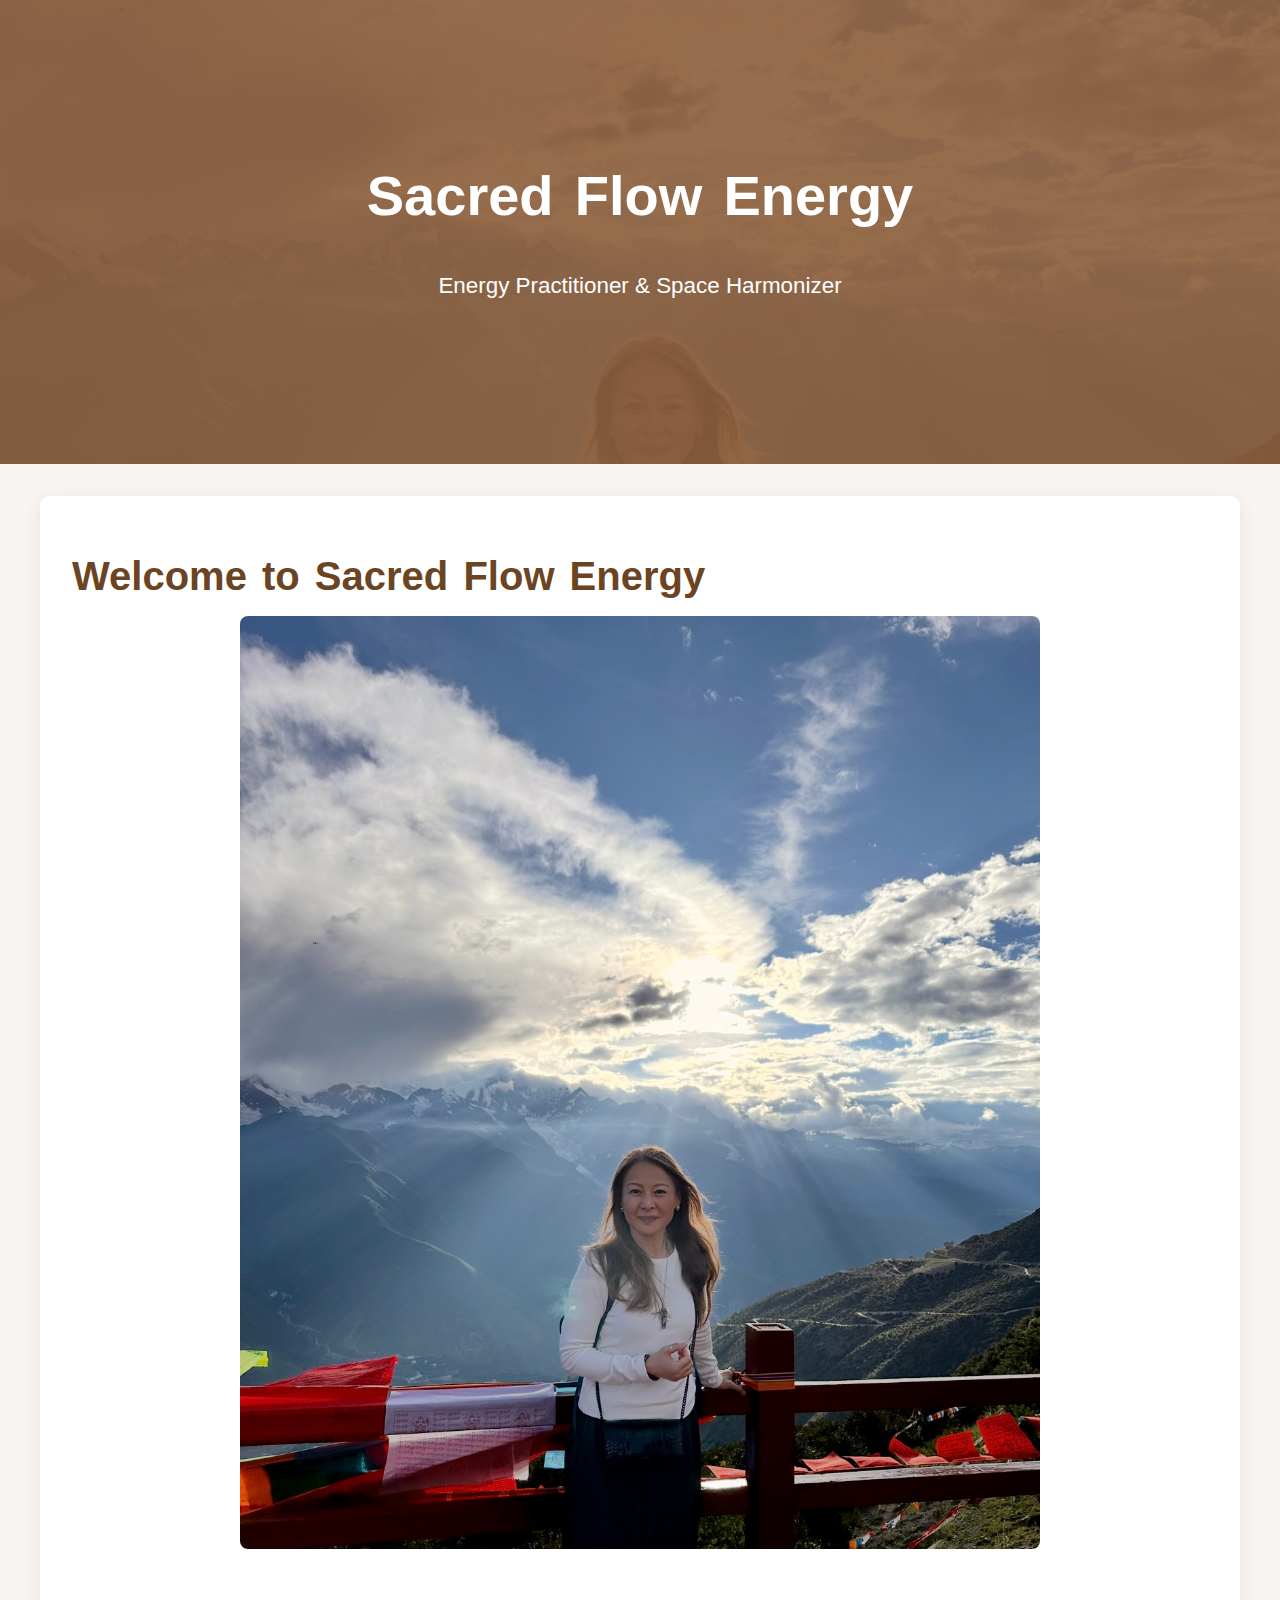
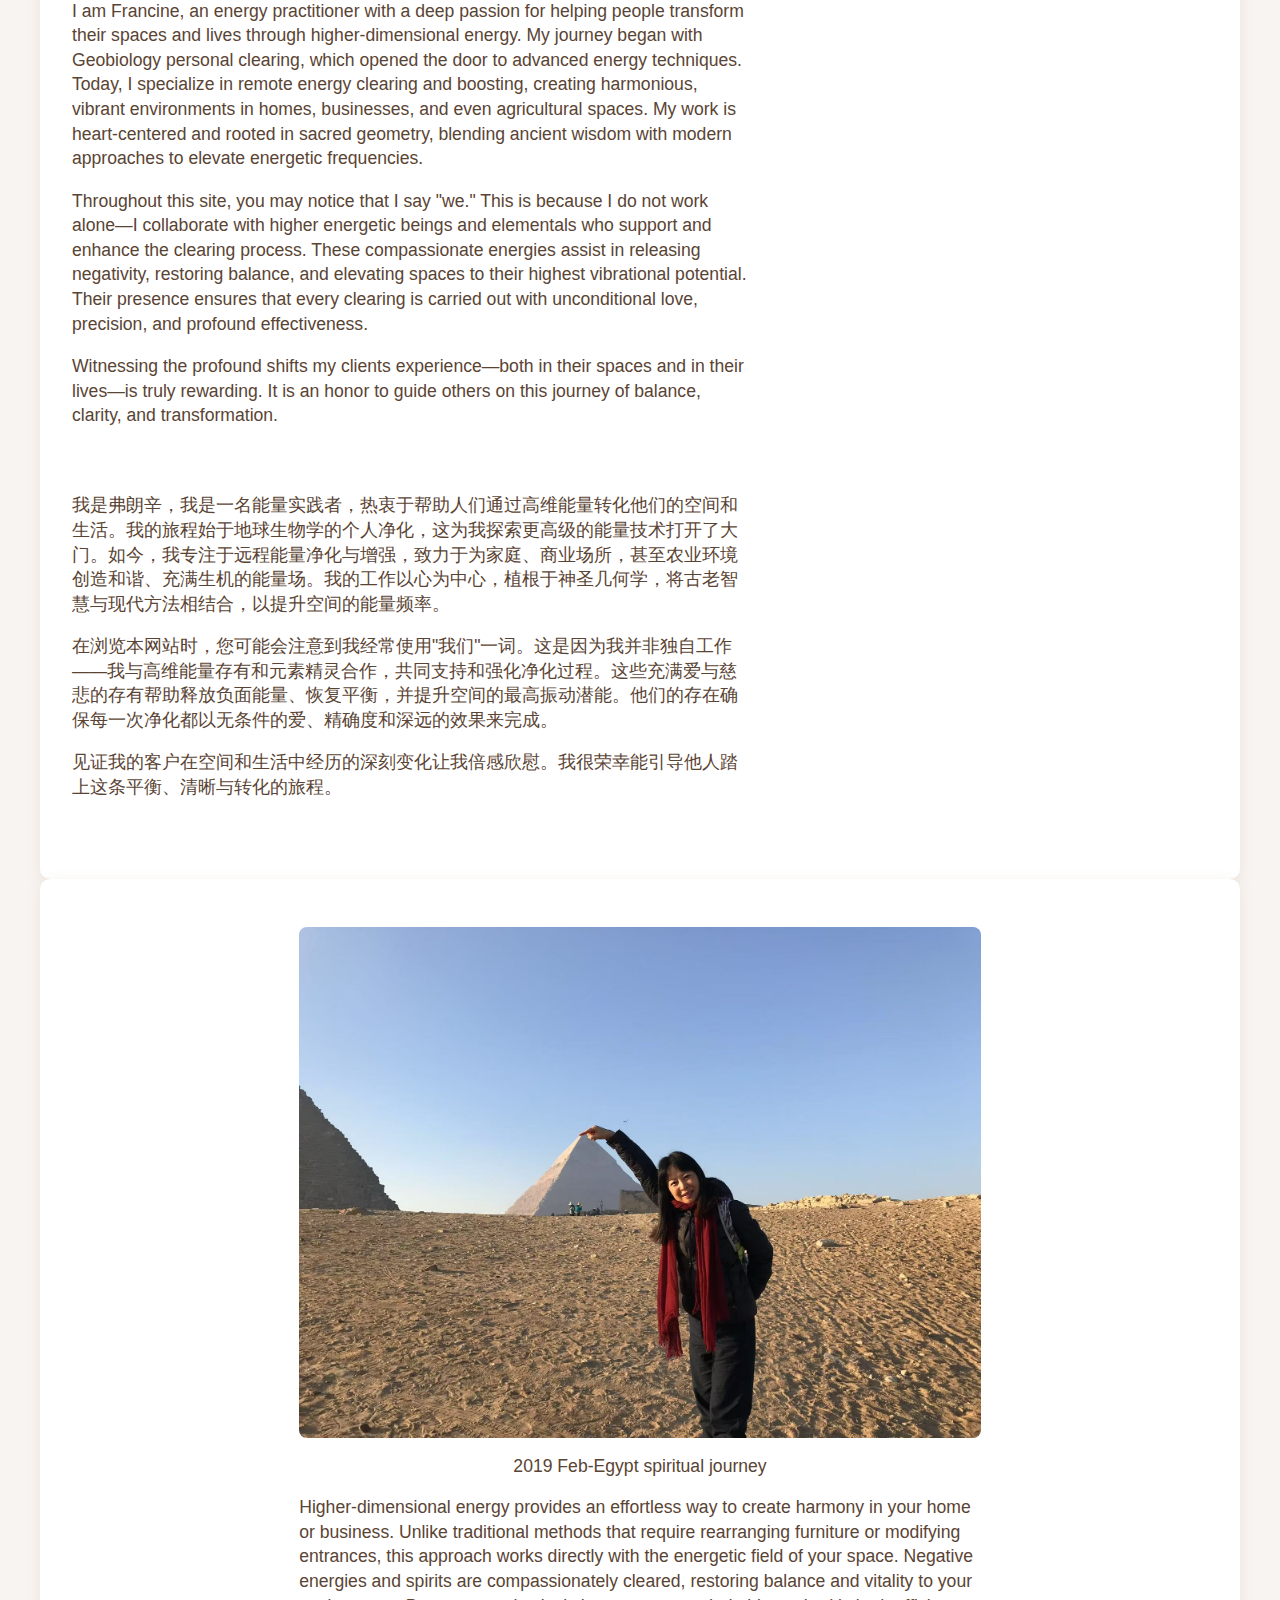
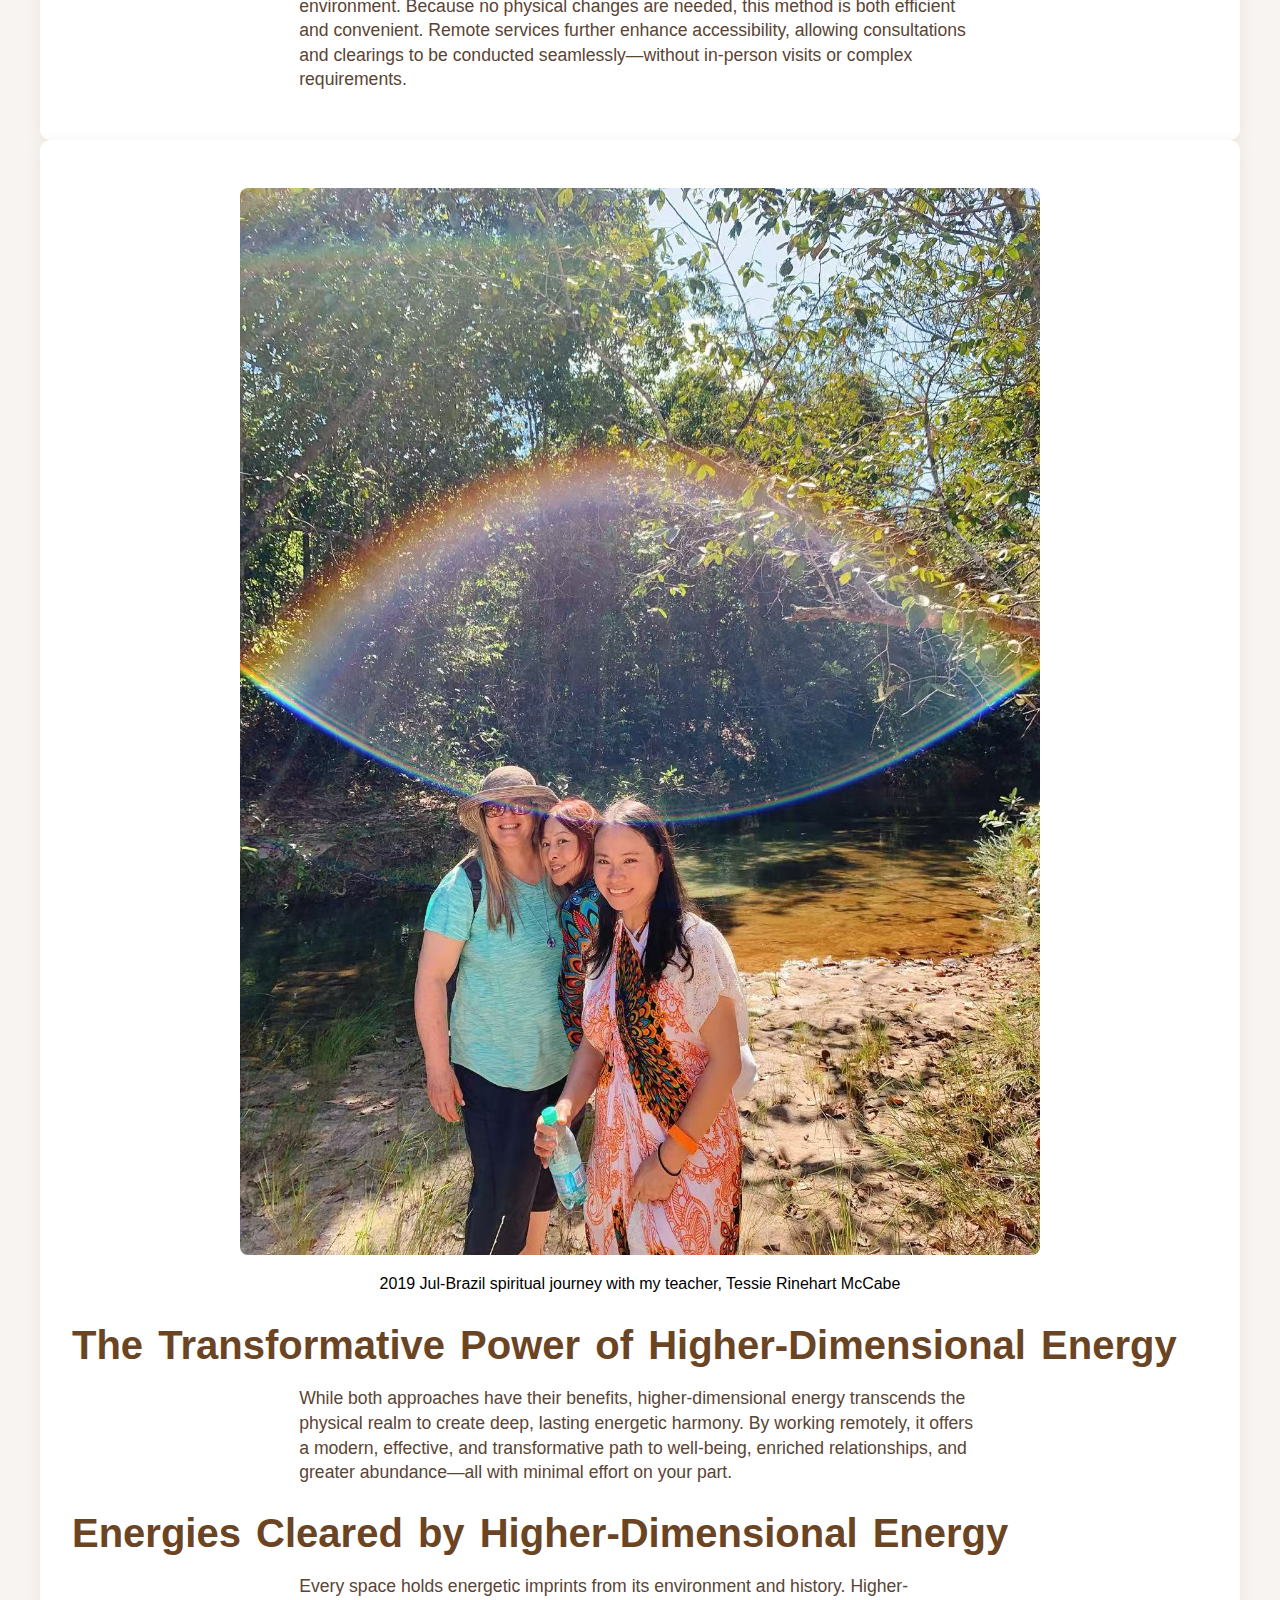
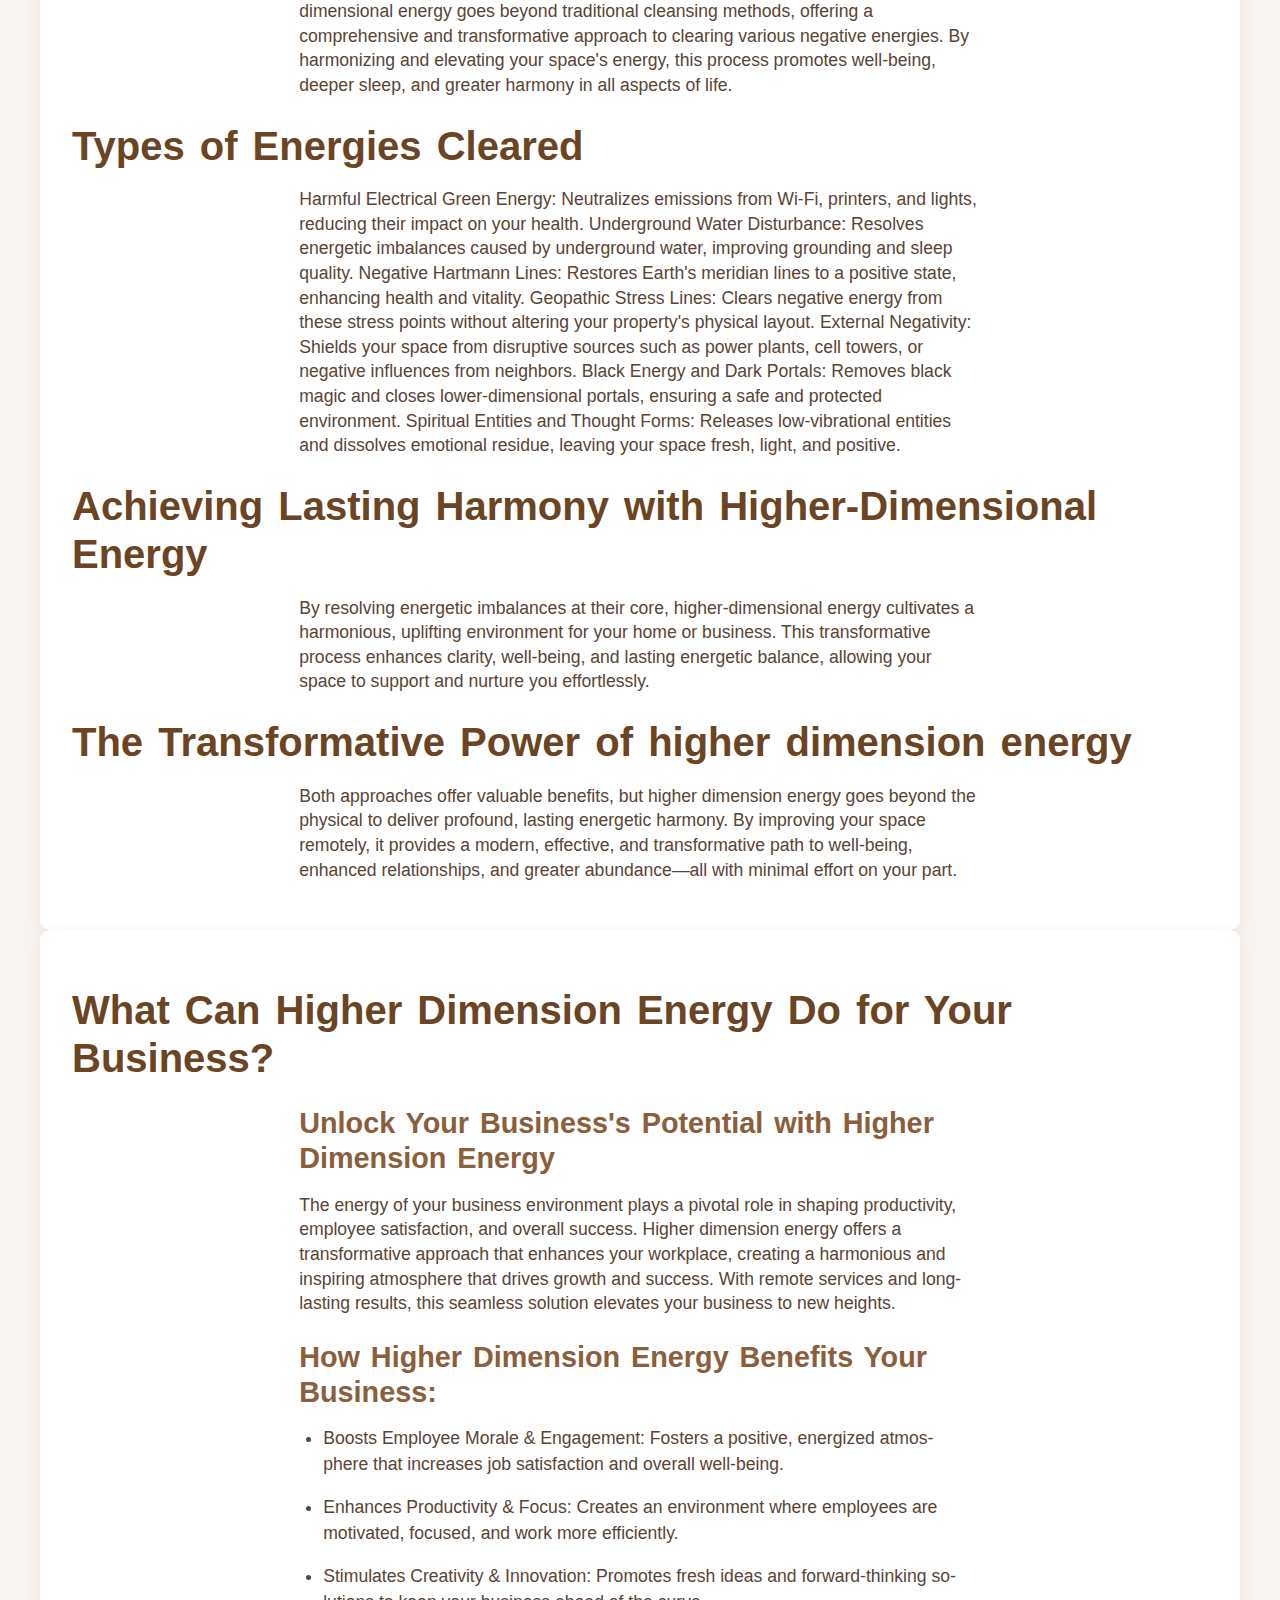
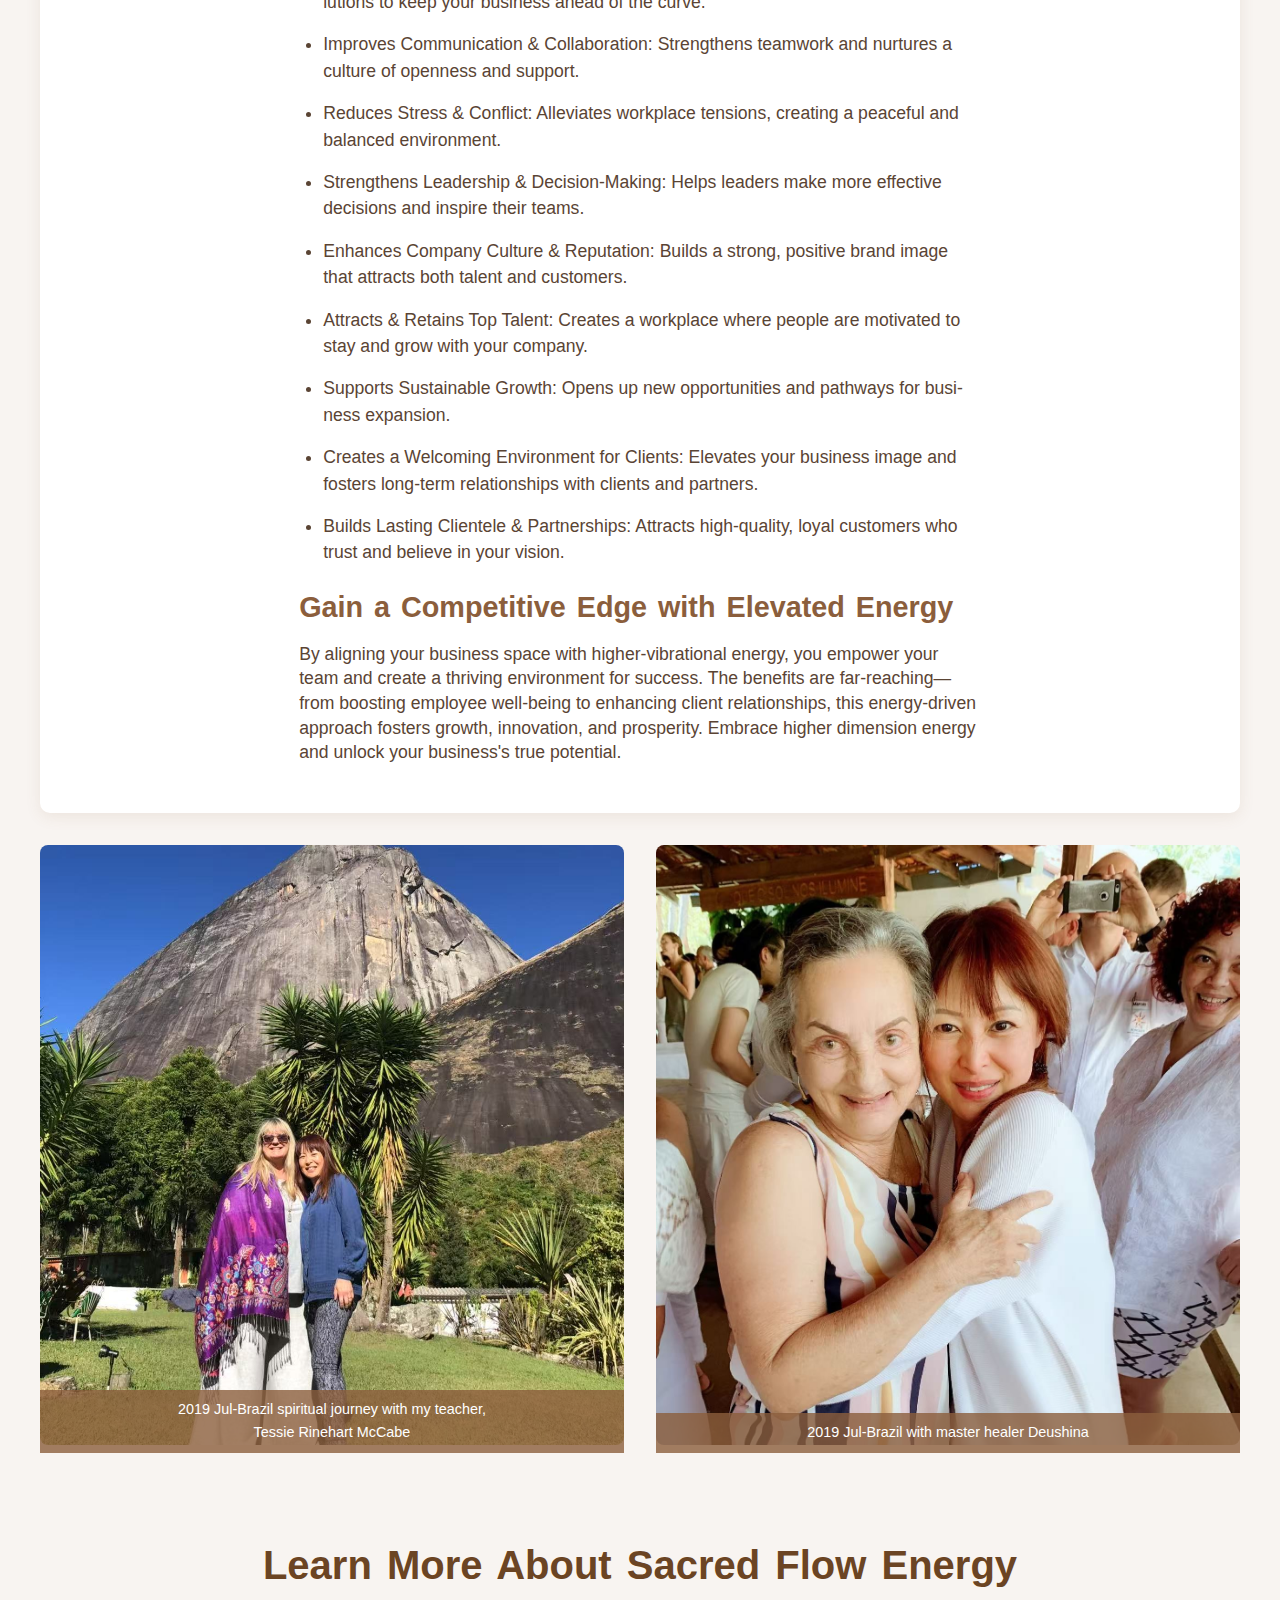
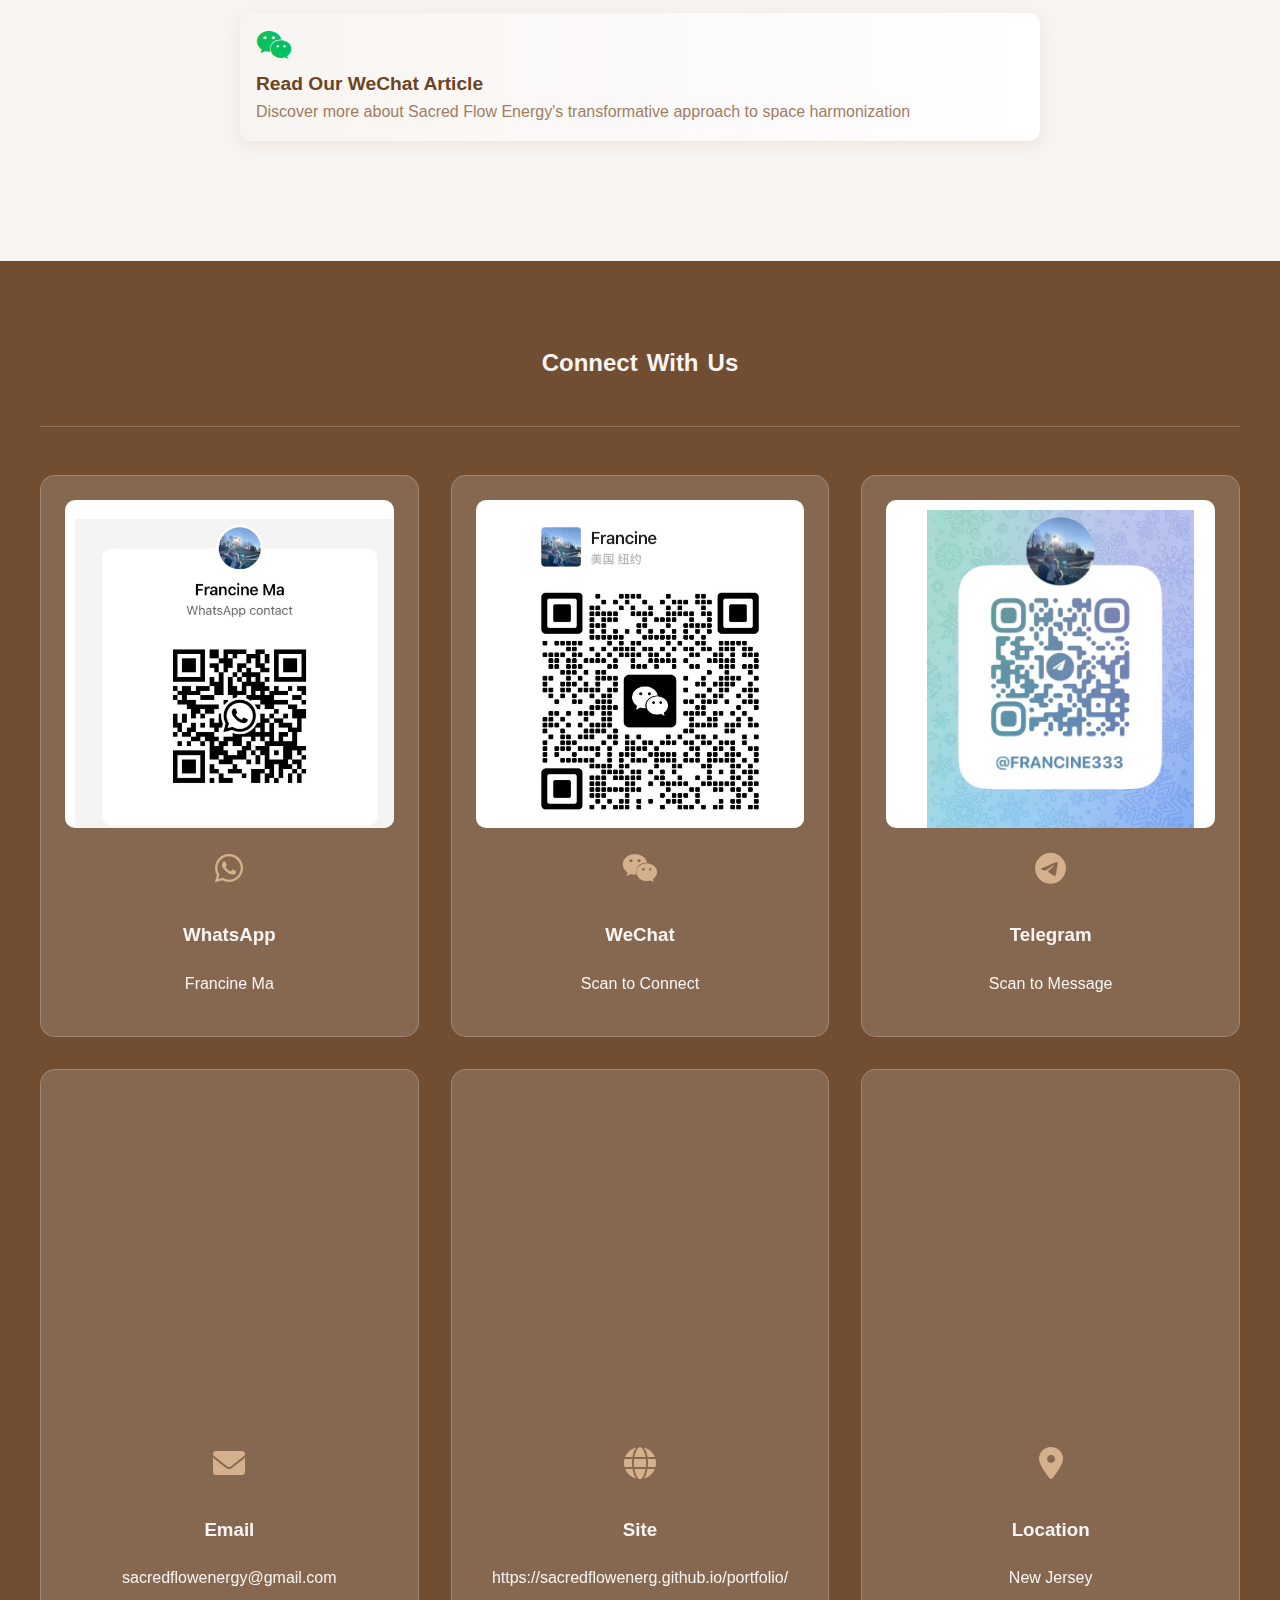
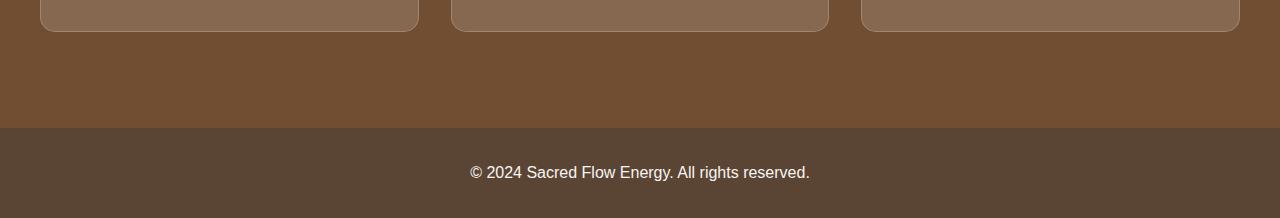
==== commit cc8e23f7: "typo" ====
--- a/index.html
+++ b/index.html
@@ -52,8 +52,7 @@
             </div>
             <h2 class="title">Energies Cleared by Higher-Dimensional Energy</h2>
             <div class="description">
-                <p>Creating a Balanced and Harmonious Environment
-                    Every space holds energetic imprints from its environment and history. Higher-dimensional energy goes beyond traditional cleansing methods, offering a comprehensive and transformative approach to clearing various negative energies. By harmonizing and elevating your space's energy, this process promotes well-being, deeper sleep, and greater harmony in all aspects of life.</p>
+                <p>Every space holds energetic imprints from its environment and history. Higher-dimensional energy goes beyond traditional cleansing methods, offering a comprehensive and transformative approach to clearing various negative energies. By harmonizing and elevating your space's energy, this process promotes well-being, deeper sleep, and greater harmony in all aspects of life.</p>
             </div>
             <h2 class="title">Types of Energies Cleared</h2>
             <div class="description">
@@ -65,7 +64,7 @@
                     Black Energy and Dark Portals: Removes black magic and closes lower-dimensional portals, ensuring a safe and protected environment.
                     Spiritual Entities and Thought Forms: Releases low-vibrational entities and dissolves emotional residue, leaving your space fresh, light, and positive.</p>
             </div>
-            <h2 class="title">Achieving Lasting Harmony with Higher-Dimensional Energyy</h2>
+            <h2 class="title">Achieving Lasting Harmony with Higher-Dimensional Energy</h2>
             <div class="description">
                 <p>By resolving energetic imbalances at their core, higher-dimensional energy cultivates a harmonious, uplifting environment for your home or business. This transformative process enhances clarity, well-being, and lasting energetic balance, allowing your space to support and nurture you effortlessly.</p>
             </div>
--- a/styles.css
+++ b/styles.css
@@ -51,12 +51,22 @@
 }
 
 .experience-image {
-    width: 60%;
-    max-width: 60%;
+    width: 100%;
+    max-width: 800px;
     height: auto;
     border-radius: 8px;
     margin: 1rem auto;
     display: block;
+    object-fit: contain;
+}
+
+/* Add media query for mobile devices */
+@media screen and (max-width: 768px) {
+    .experience-image {
+        width: 100%;    /* Take full width on mobile */
+        max-width: 100%; /* Allow image to expand fully */
+        margin: 0.5rem auto; /* Adjust margins for mobile */
+    }
 }
 
 .image-gallery {
@@ -69,9 +79,10 @@
 
 .gallery-image {
     width: 100%;
-    height: 400px;
+    height: auto;
+    min-height: 300px;
+    max-height: 600px;
     object-fit: cover;
-    object-position: center 20%;  /* Default position */
     border-radius: 8px;
     transition: transform 0.3s ease;
 }
@@ -114,8 +125,11 @@
 
 .description {
     color: #5a4434;
-    text-align: justify;
+    text-align: left;
     font-size: 1.1rem;
+    width: 60%;
+    margin: 0 auto;
+    max-width: 60%;
 }
 
 .description h3 {
@@ -126,6 +140,7 @@
 }
 
 .description p {
+    text-align: left;
     margin-bottom: 1rem;
     line-height: 1.4;
 }
@@ -243,9 +258,10 @@
     }
     
     .description {
+        width: 100%;
+        max-width: 100%;
         font-size: 0.95rem;
         line-height: 1.3;
-        margin-bottom: 0.75rem;
     }
     
     .description h3 {
@@ -529,4 +545,136 @@
 /* Add this class for the Brazil journey image */
 .position-adjust-up {
     object-position: center 10%; /* Moves focus point up */
+}
+
+@media screen and (max-width: 1024px) {
+    .experience-image {
+        max-width: 100%;
+    }
+    
+    .gallery-image {
+        min-height: 250px;
+        max-height: 500px;
+    }
+}
+
+@media screen and (max-width: 768px) {
+    .experience-image {
+        width: 100%;
+        margin: 0.5rem auto;
+    }
+    
+    .gallery-image {
+        min-height: 200px;
+        max-height: 400px;
+    }
+    
+    .image-gallery {
+        grid-template-columns: 1fr;
+        gap: 1rem;
+    }
+}
+
+@media screen and (max-width: 480px) {
+    .gallery-image {
+        min-height: 150px;
+        max-height: 300px;
+    }
+}
+
+.benefits-list {
+    margin: 1rem 0;
+    padding-left: 1.5rem;
+    max-width: 100%;
+}
+
+.benefits-list li {
+    margin-bottom: 1rem;
+    line-height: 1.5;
+    word-wrap: break-word;
+    overflow-wrap: break-word;
+    hyphens: auto;
+    -webkit-hyphens: auto;
+    -ms-hyphens: auto;
+    padding-right: 1rem;
+    text-align: left;
+}
+
+@media screen and (max-width: 768px) {
+    .benefits-list li {
+        font-size: 0.95rem;
+        line-height: 1.4;
+        margin-bottom: 0.8rem;
+        padding-right: 0.5rem;
+    }
+}
+
+h1, h2, h3 {
+    line-height: 1.2;  /* Tighter line height for headings */
+    margin: 1.5rem 0;
+    word-spacing: 0.1em;  /* Add slight spacing between words */
+}
+
+/* Specific styling for competitive edge heading */
+.competitive-edge-title {
+    margin: 2rem 0 1rem 0;
+    font-size: 2rem;
+    color: #6b4423;
+    line-height: 1.3;
+    word-spacing: normal;  /* Reset word spacing for this title */
+}
+
+@media screen and (max-width: 768px) {
+    .competitive-edge-title {
+        font-size: 1.6rem;
+        margin: 1.5rem 0 0.8rem 0;
+    }
+}
+
+.business-header {
+    line-height: 1.2;
+    margin: 2rem 0 1.5rem;
+    color: #6b4423;
+    word-wrap: break-word;
+    overflow-wrap: break-word;
+    hyphens: none;
+    max-width: 100%;
+    text-align: left;  /* Ensure left alignment */
+}
+
+.business-header h2, 
+.business-header h3 {
+    text-align: left;
+    margin-left: 0;
+    padding-left: 0;
+    width: 100%;
+    display: block;  /* Ensure block-level display */
+}
+
+.business-header h2 {
+    font-size: 2.2rem;
+    margin-bottom: 1rem;
+}
+
+.business-header h3 {
+    font-size: 1.8rem;
+    margin-top: 2rem;
+    word-spacing: normal;
+}
+
+@media screen and (max-width: 768px) {
+    .business-header {
+        padding: 0 0.5rem;  /* Add small padding on mobile */
+    }
+    
+    .business-header h2 {
+        font-size: 1.8rem;
+        line-height: 1.3;
+    }
+    
+    .business-header h3 {
+        font-size: 1.5rem;
+        line-height: 1.3;
+        margin-top: 1.5rem;
+    }
 }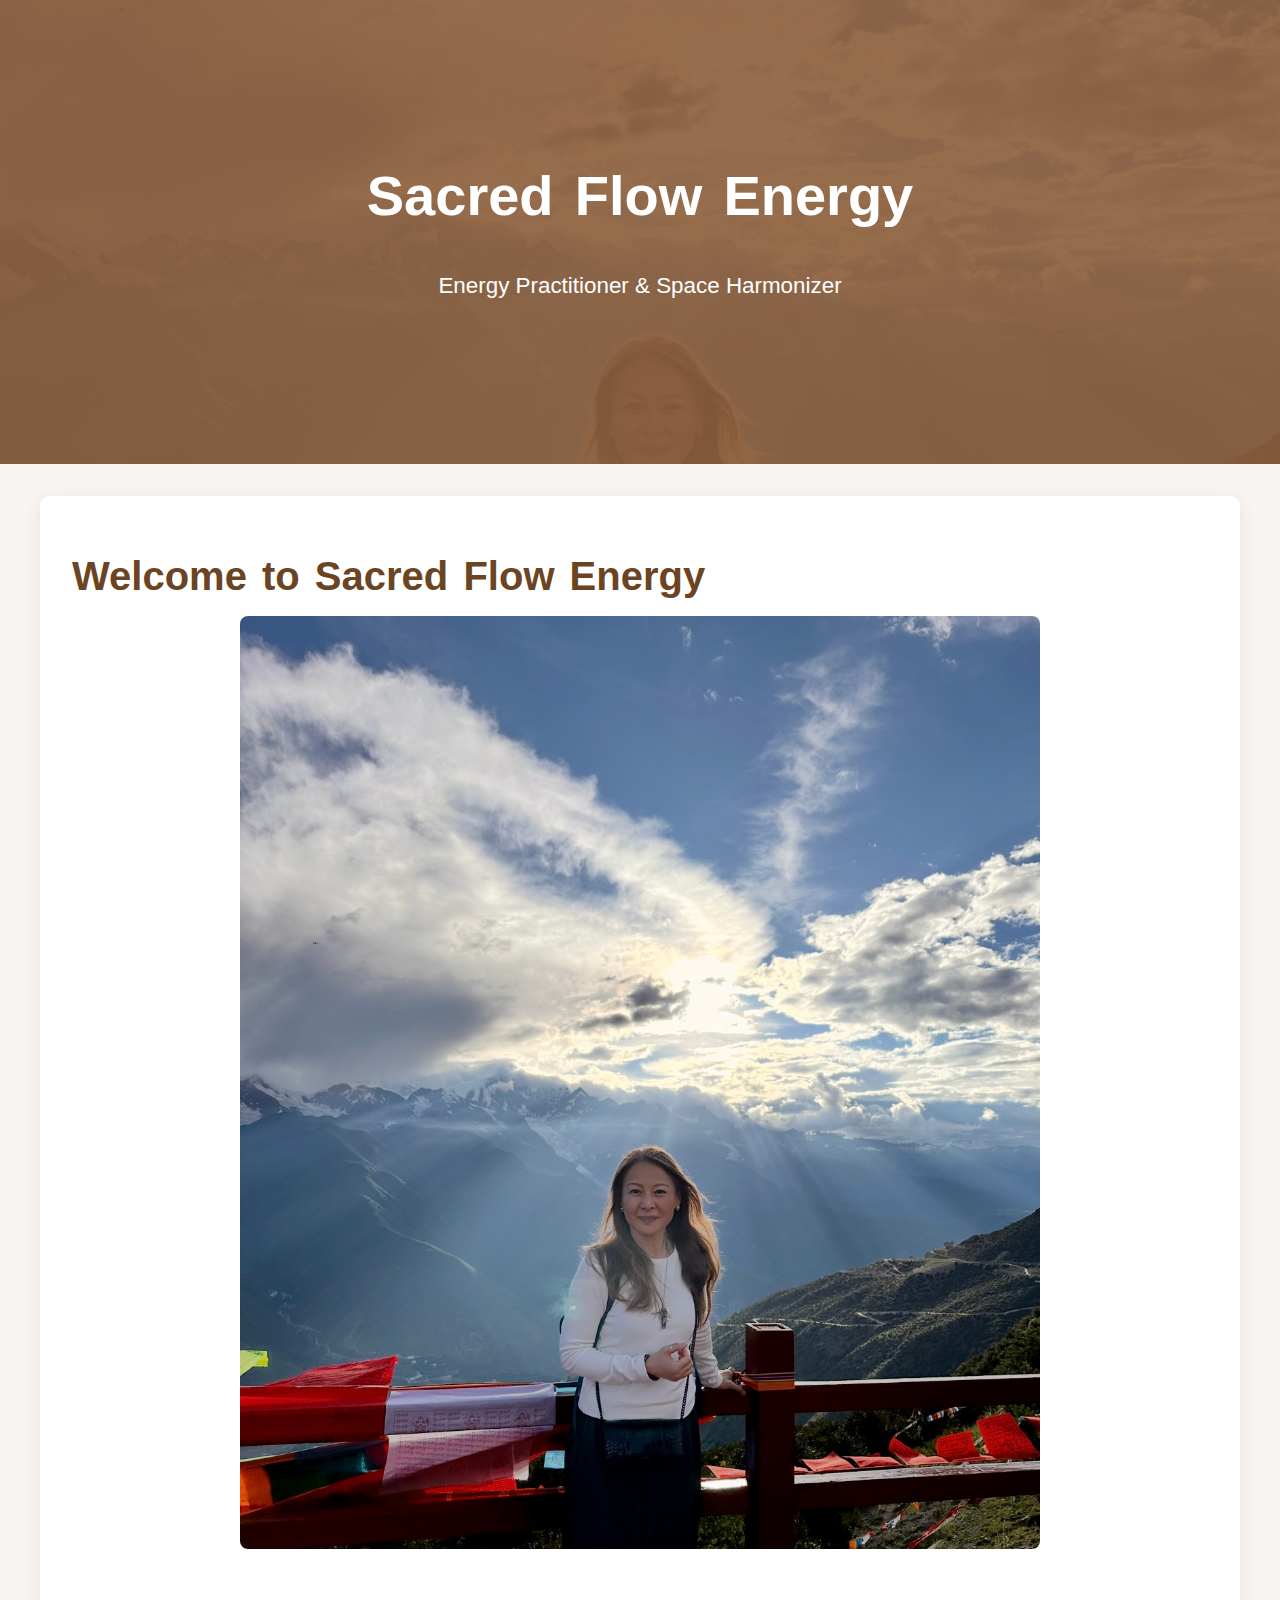
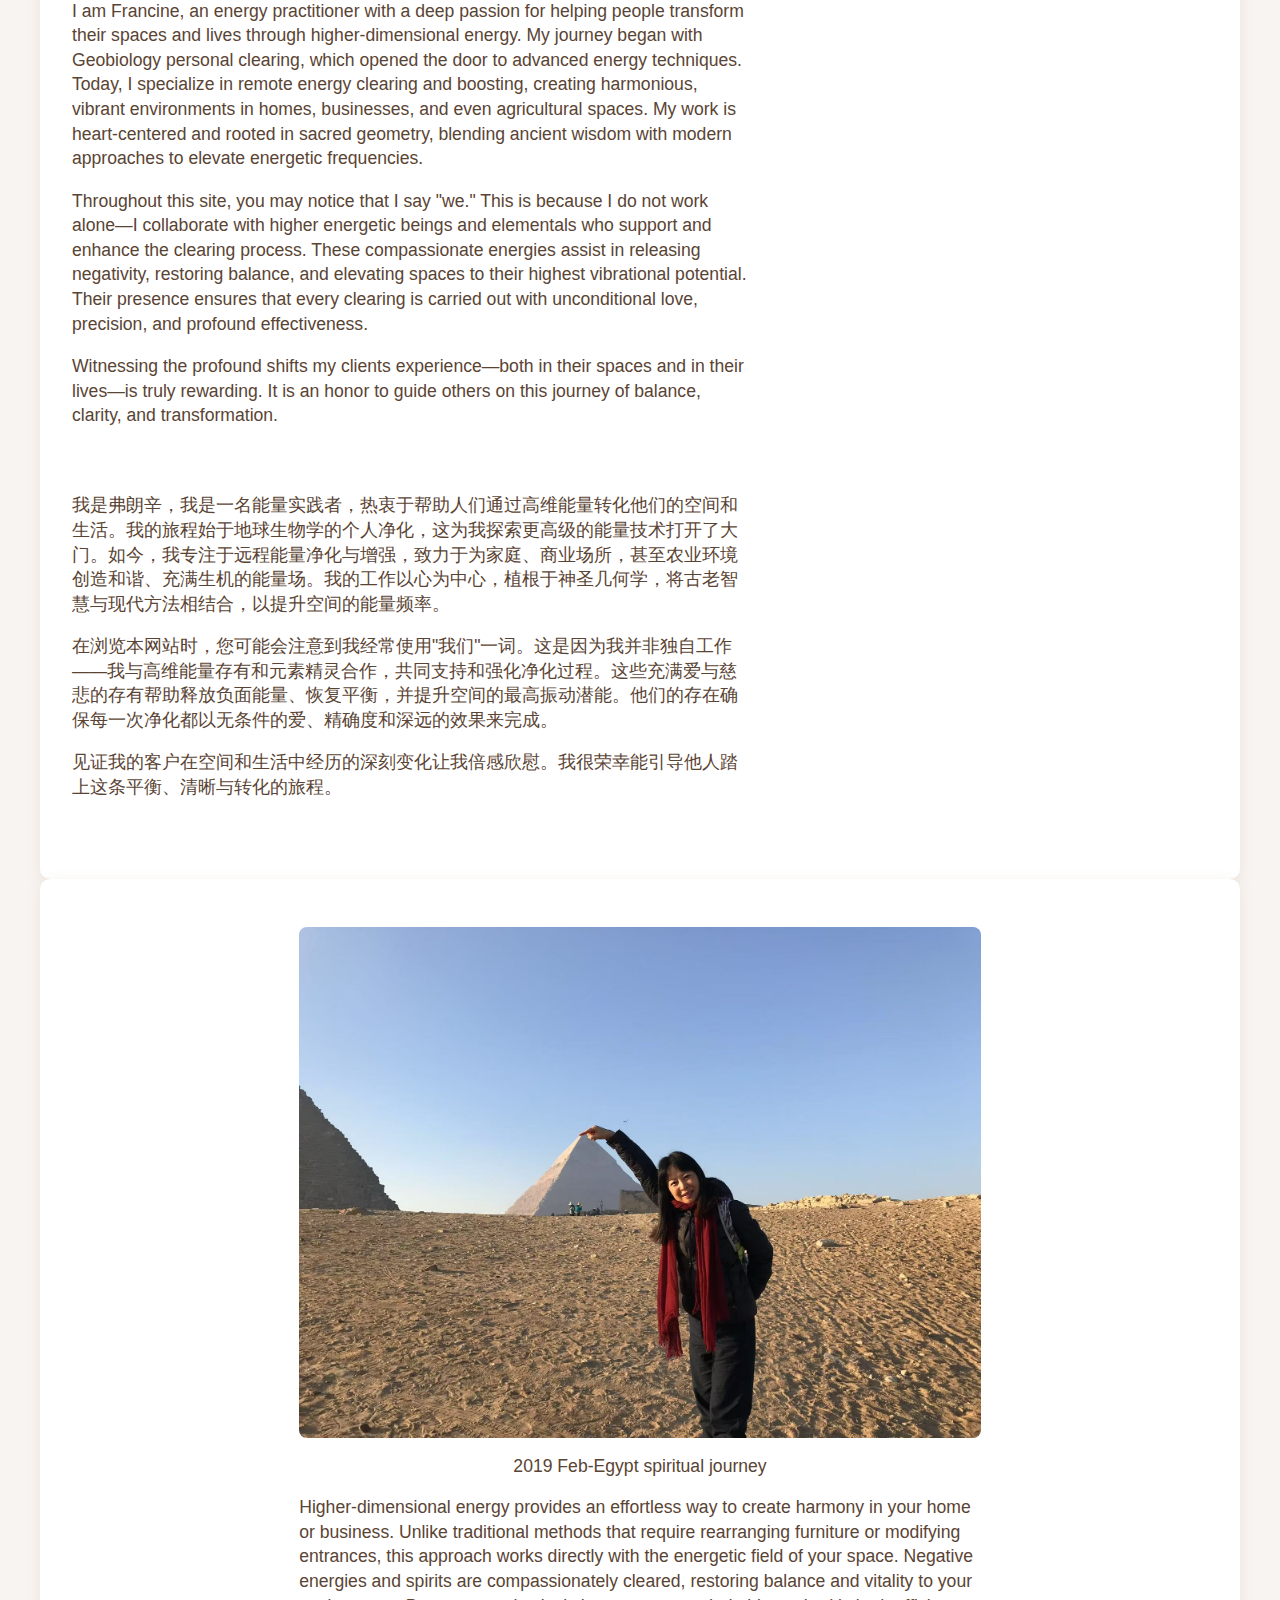
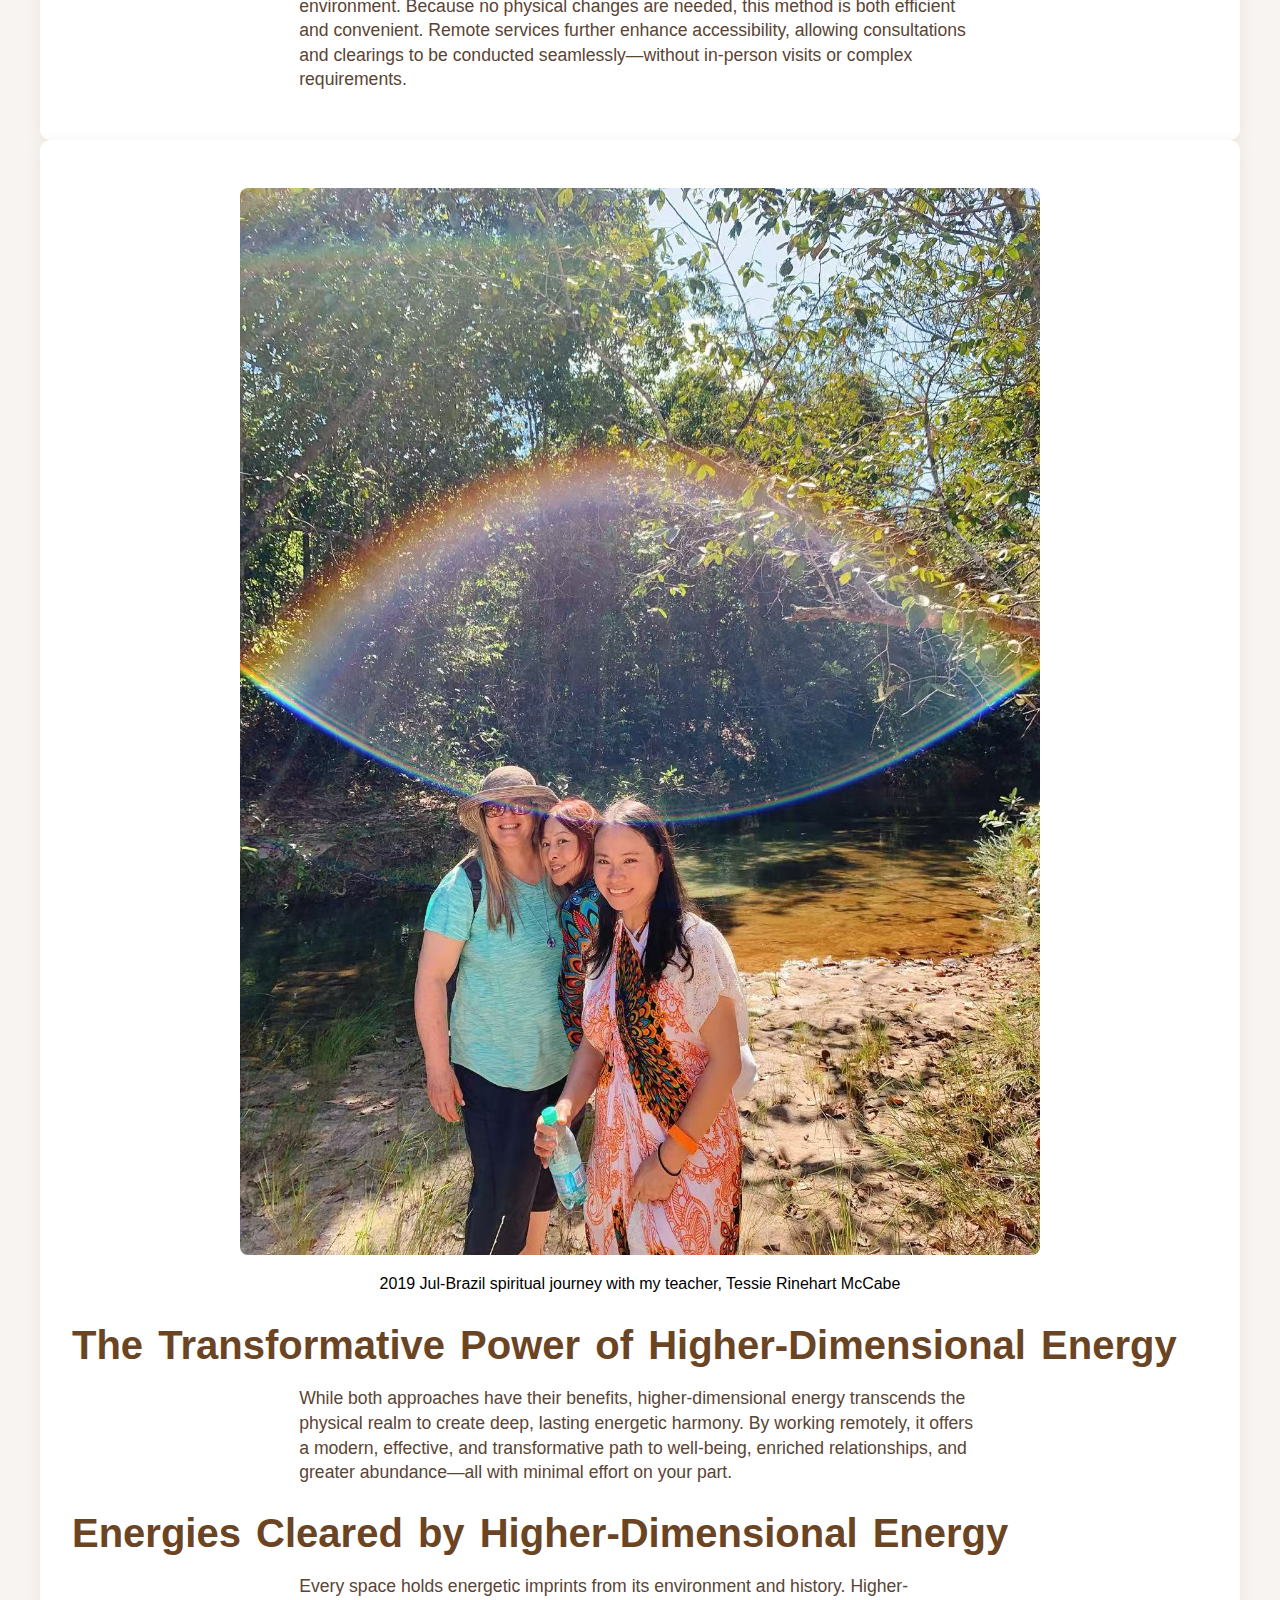
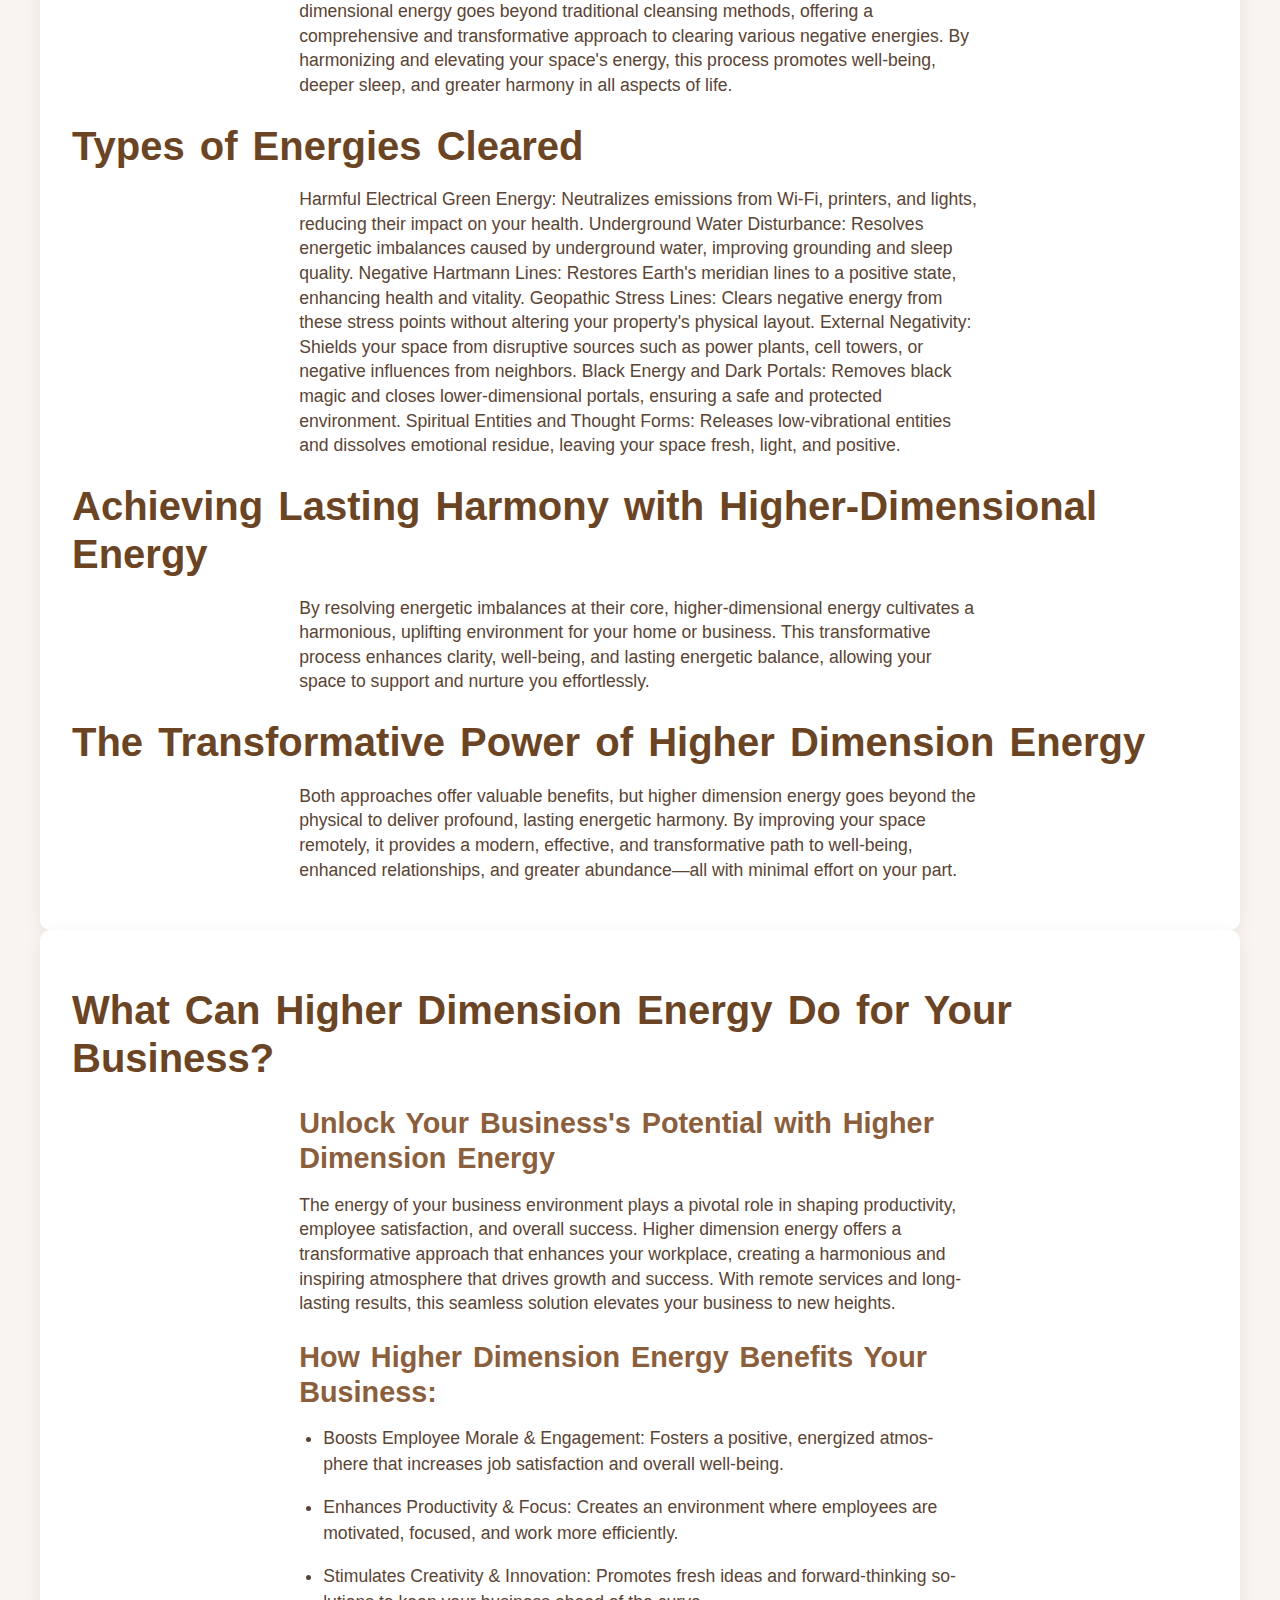
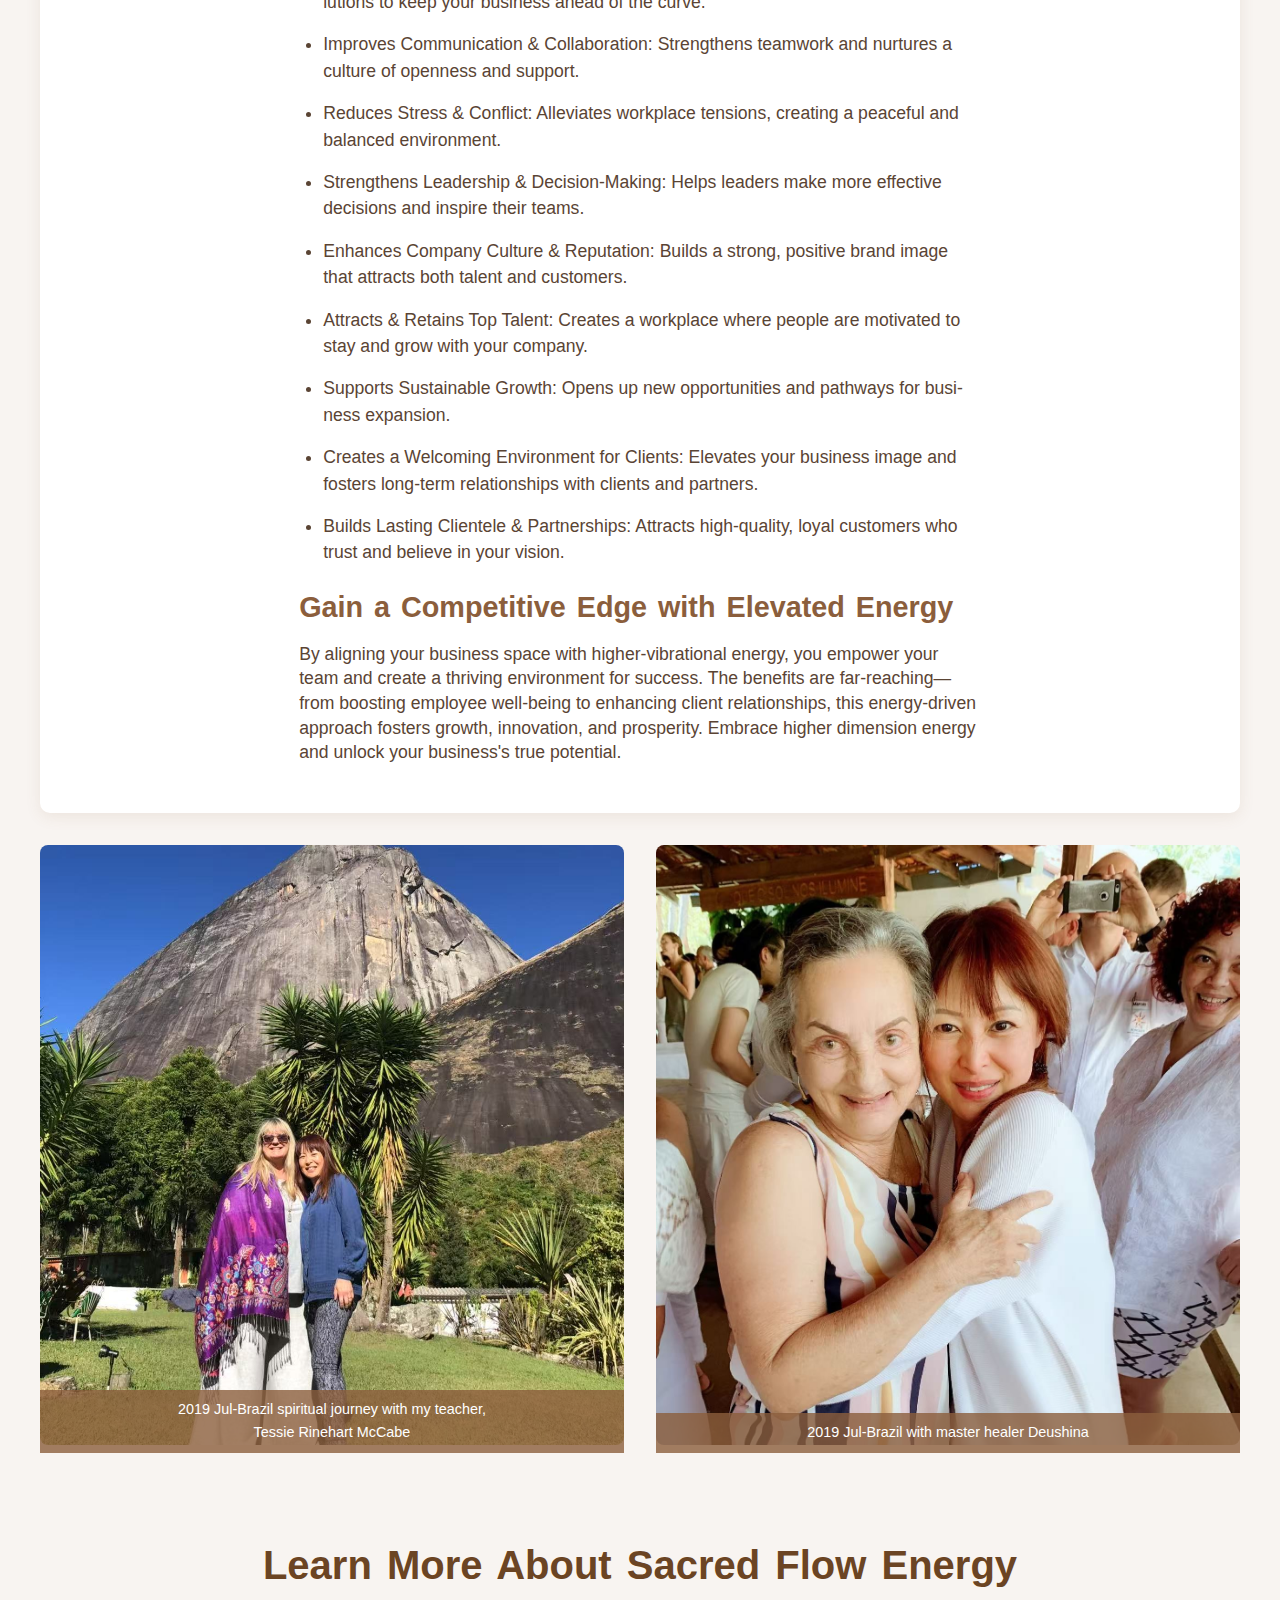
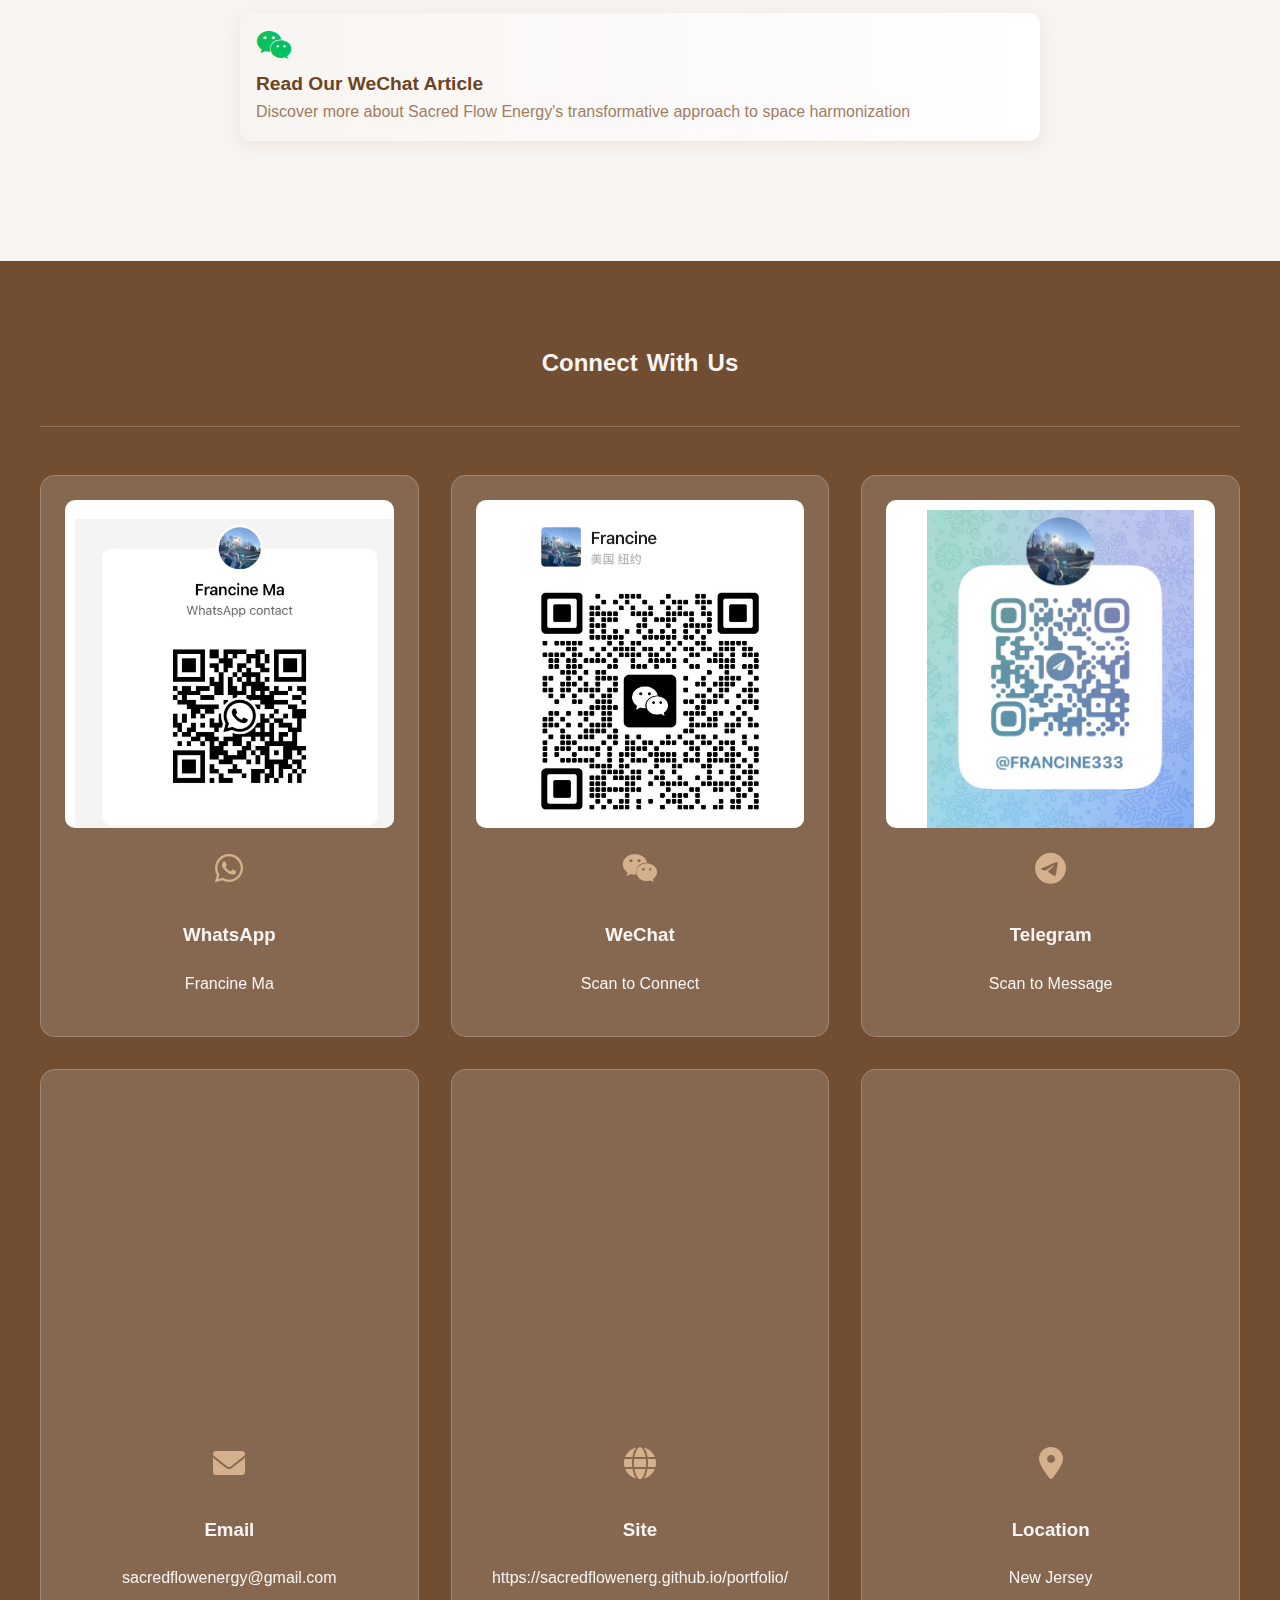
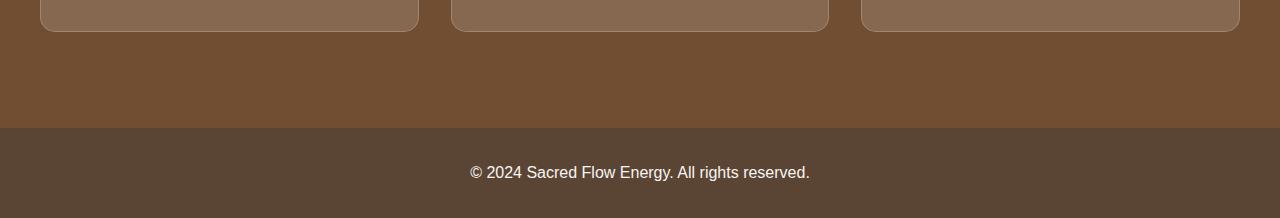
==== commit 650eaed3: "typo" ====
--- a/index.html
+++ b/index.html
@@ -68,7 +68,7 @@
             <div class="description">
                 <p>By resolving energetic imbalances at their core, higher-dimensional energy cultivates a harmonious, uplifting environment for your home or business. This transformative process enhances clarity, well-being, and lasting energetic balance, allowing your space to support and nurture you effortlessly.</p>
             </div>
-            <h2 class="title">The Transformative Power of  higher dimension energy</h2>
+            <h2 class="title">The Transformative Power of Higher Dimension Energy</h2>
             <div class="description">
                 <p>Both approaches offer valuable benefits, but higher dimension energy goes beyond the physical to deliver profound, lasting energetic harmony. By improving your space remotely, it provides a modern, effective, and transformative path to well-being, enhanced relationships, and greater abundance—all with minimal effort on your part.</p>
             </div>
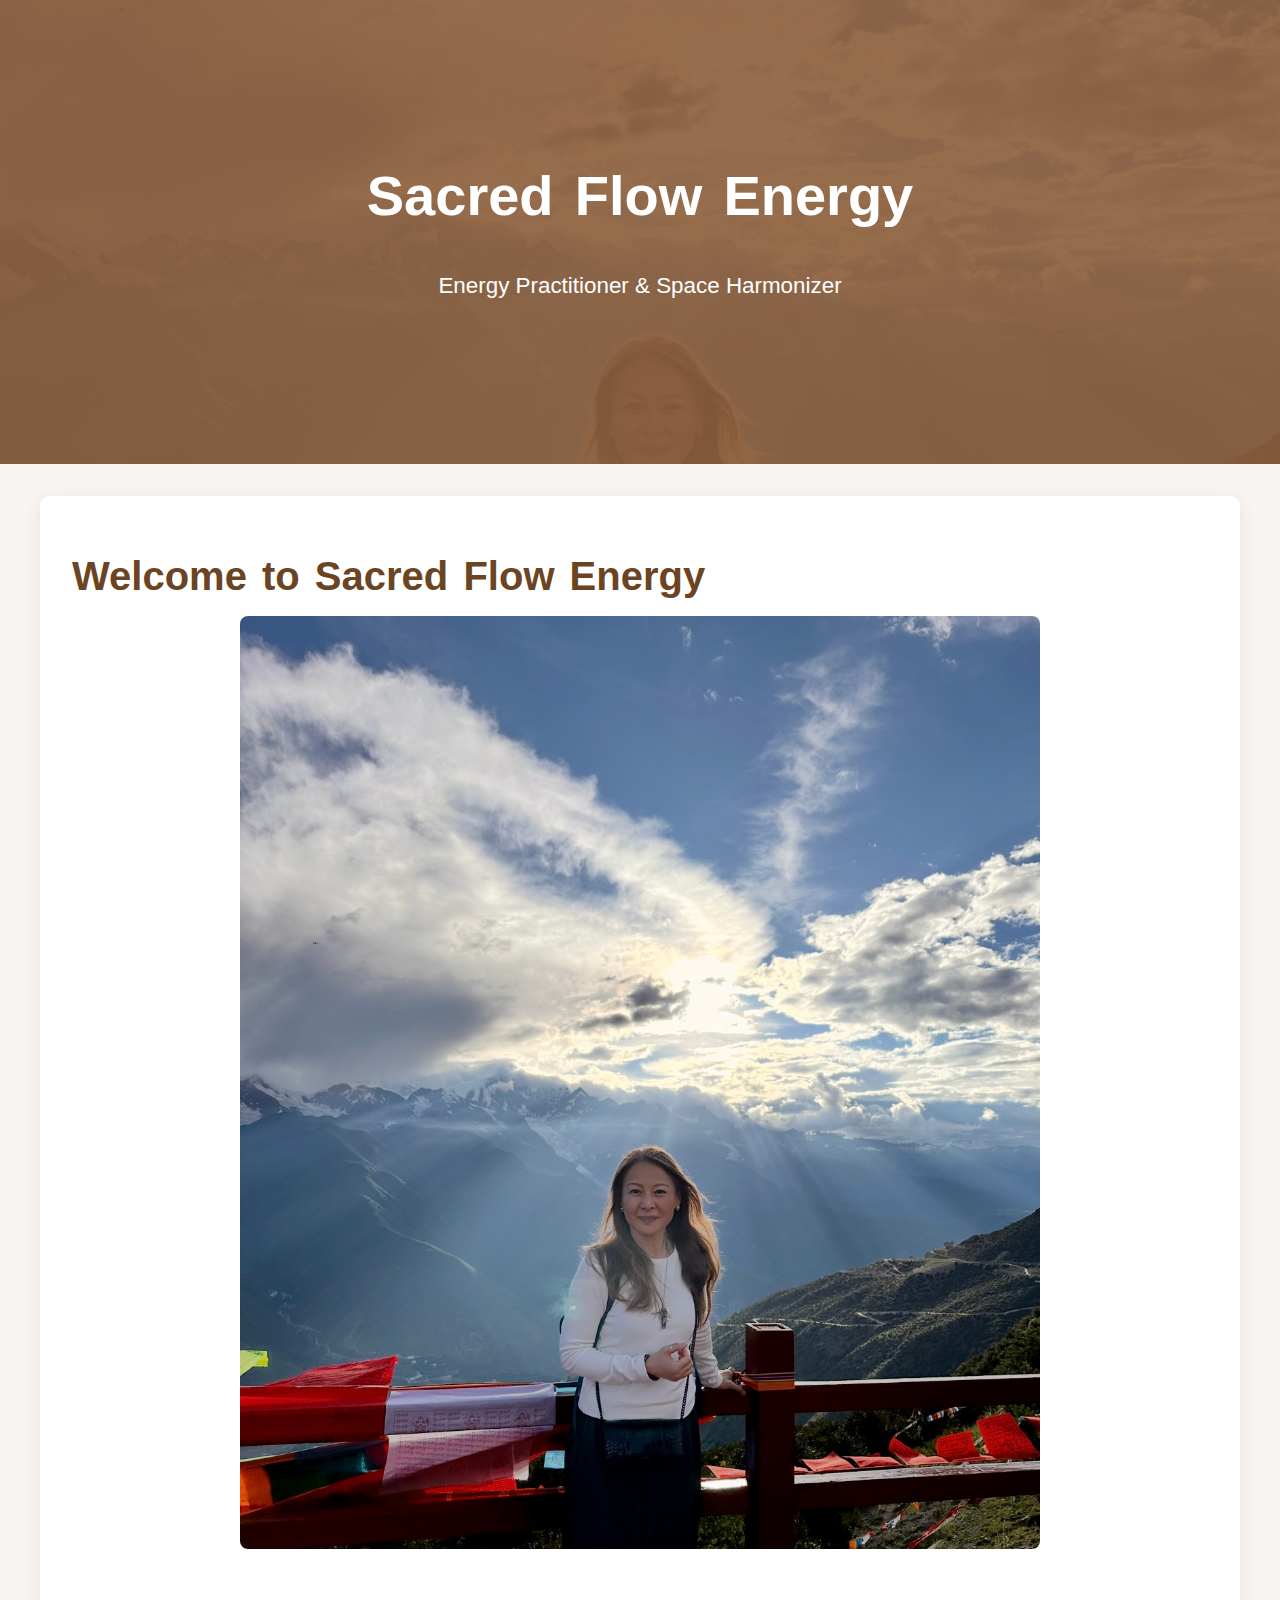
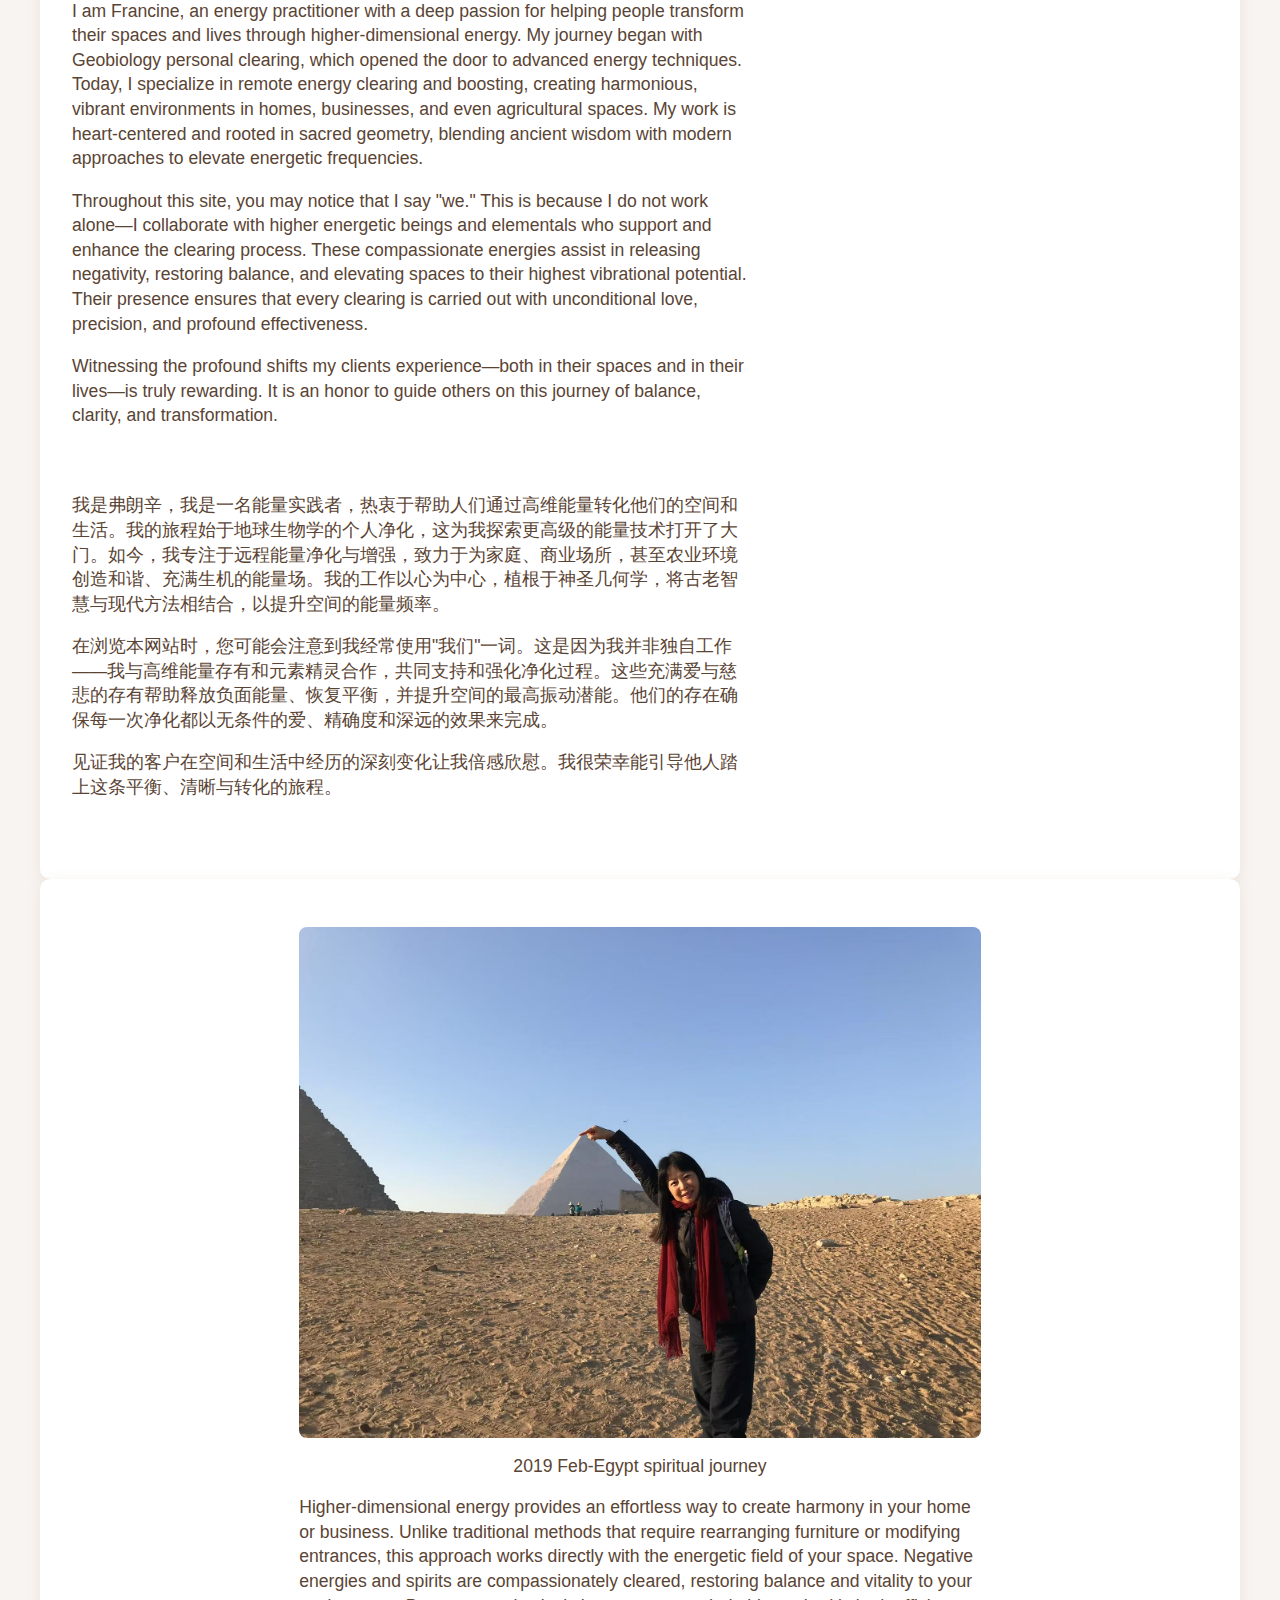
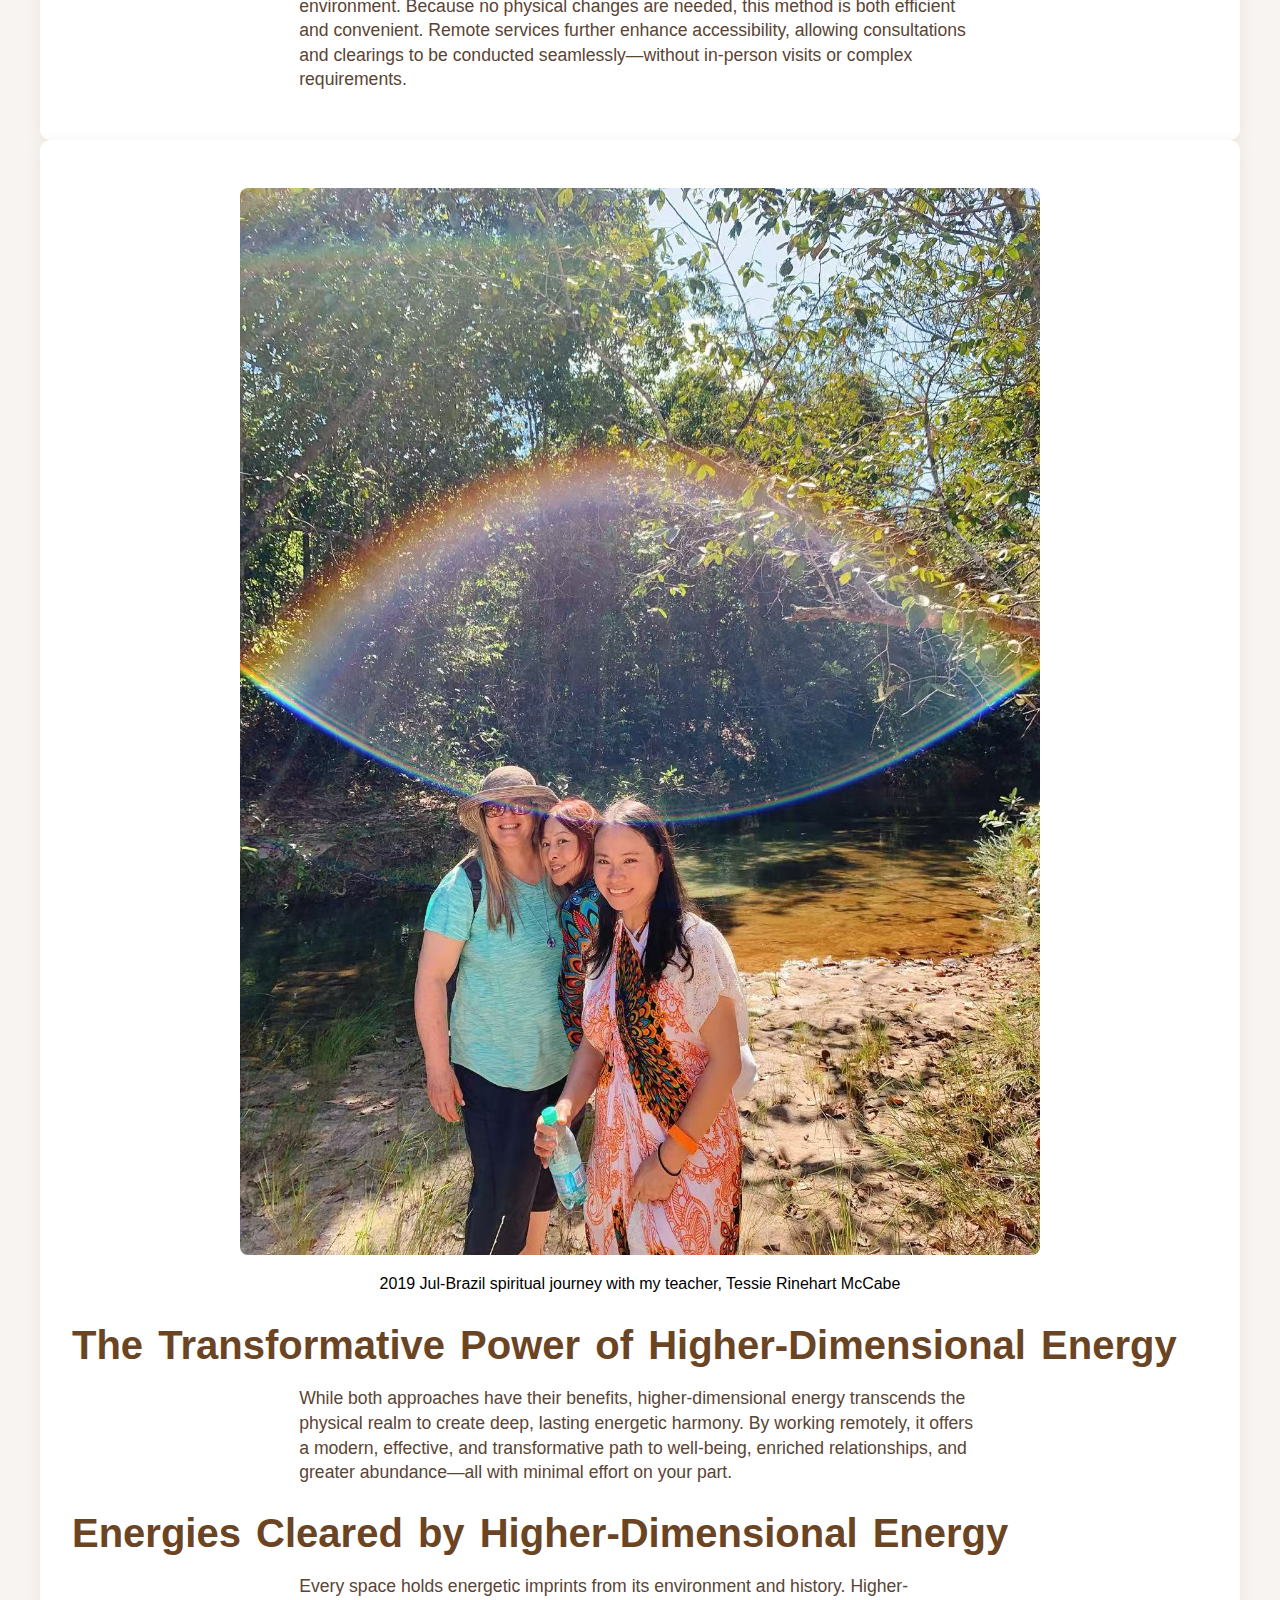
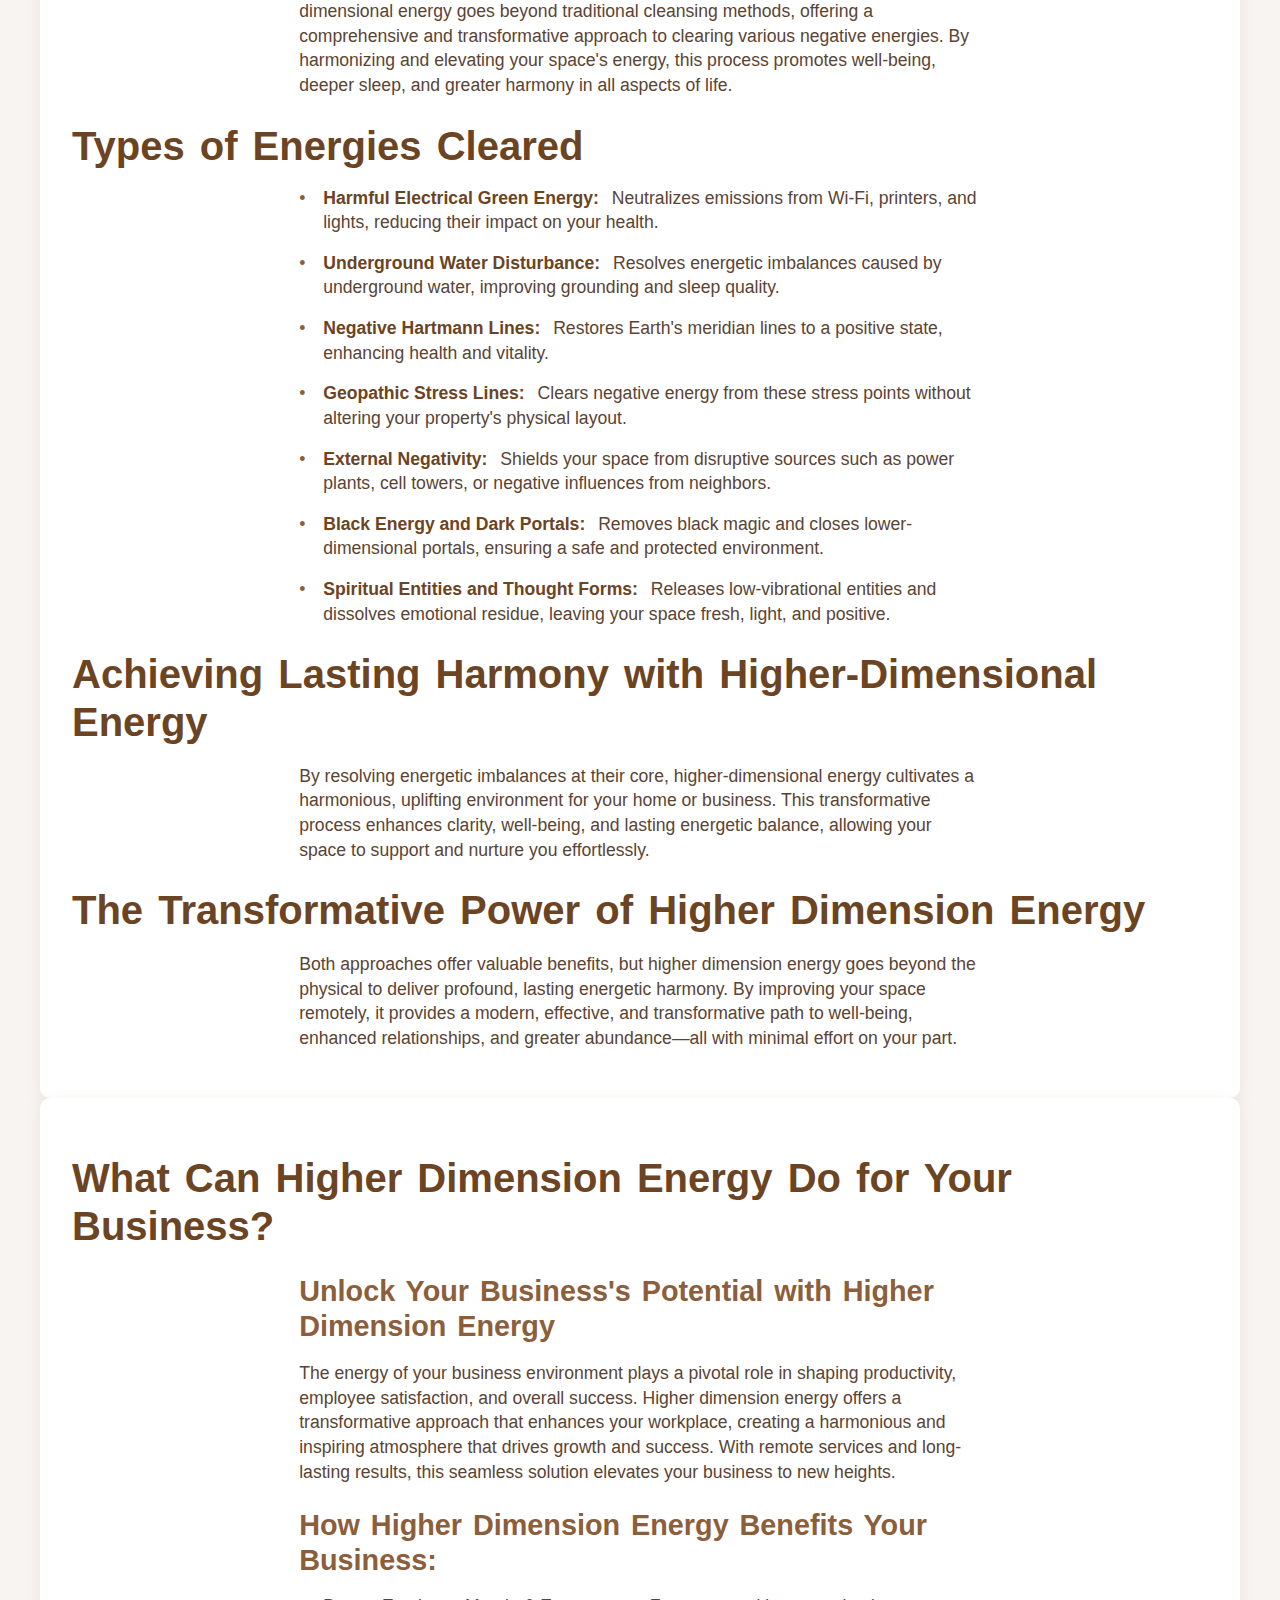
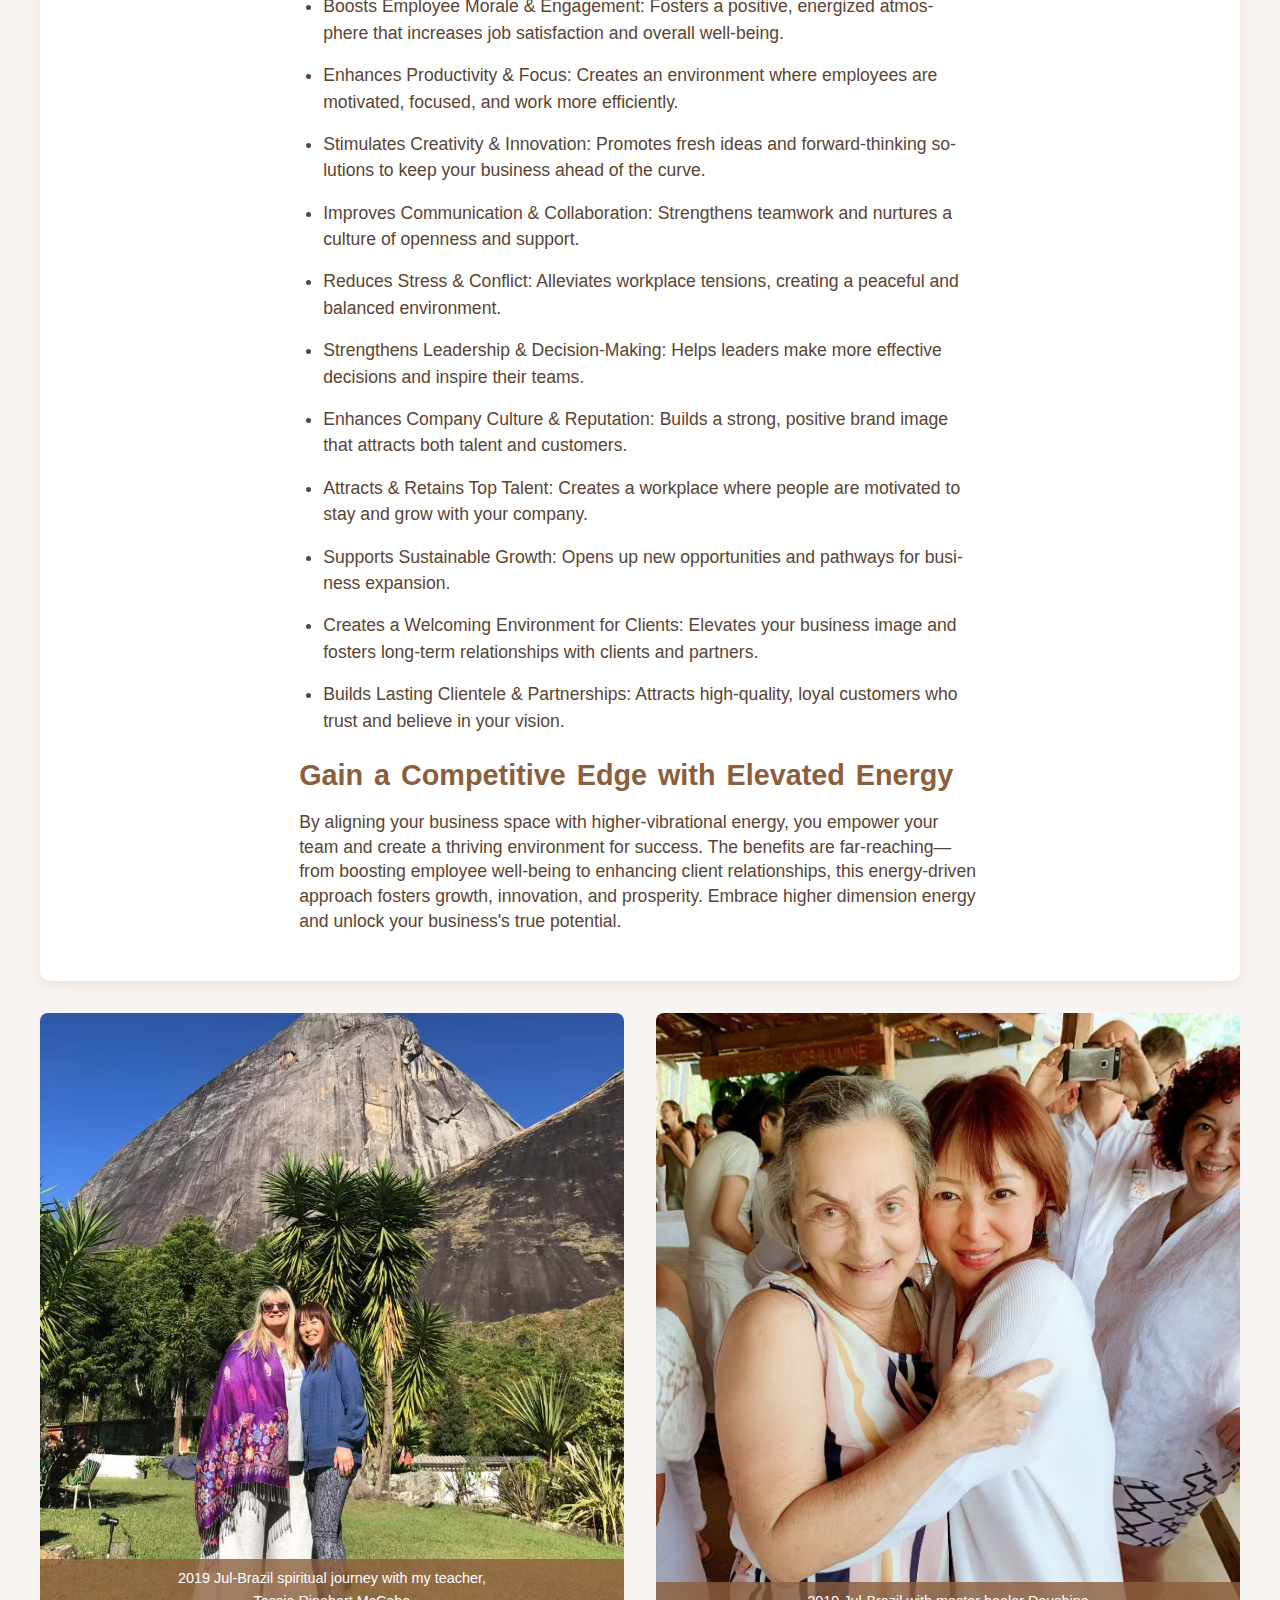
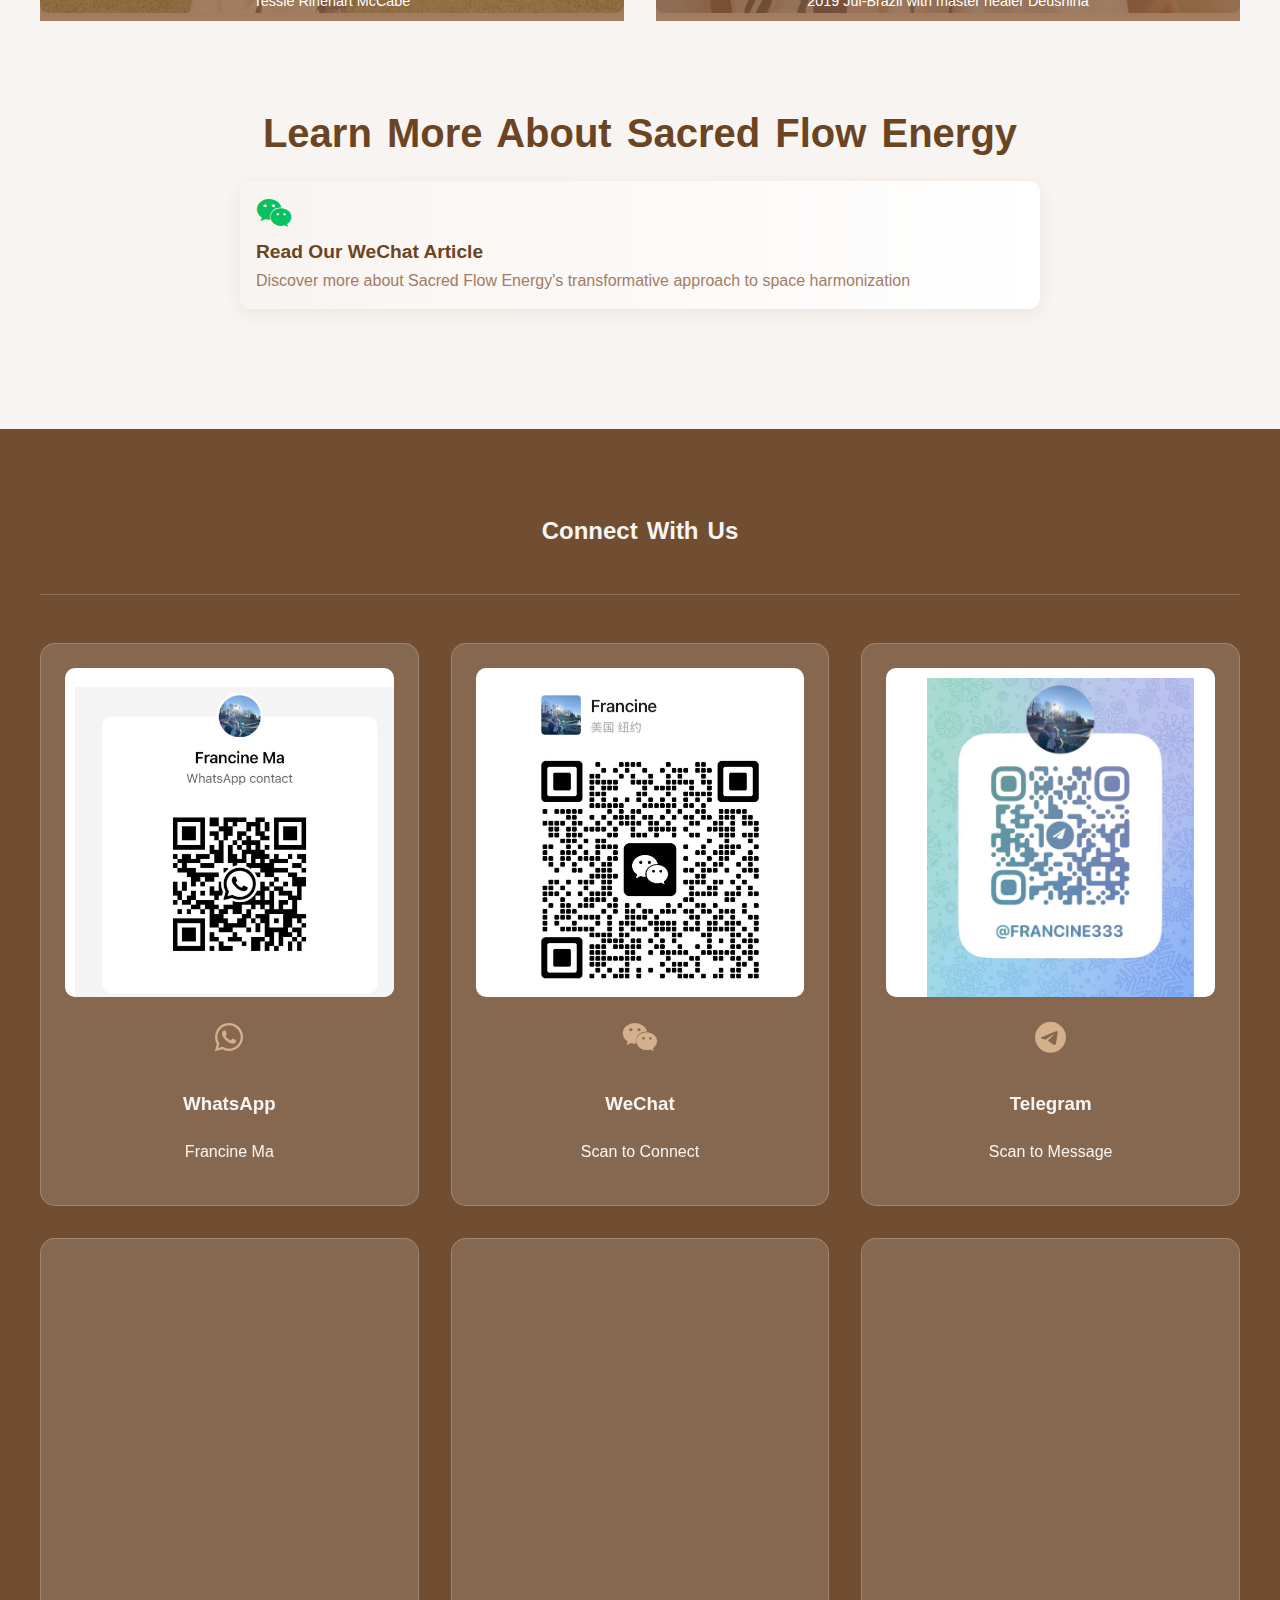
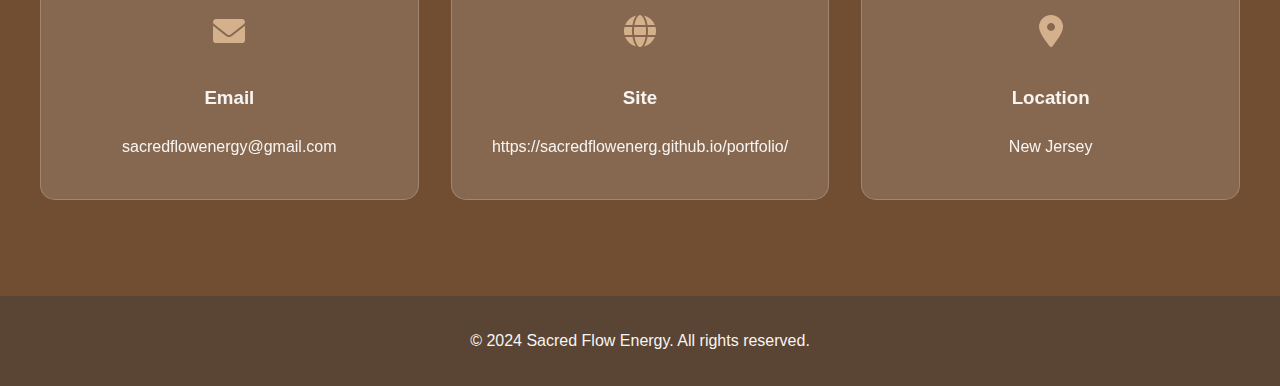
==== commit 89aaa991: "itemize the para" ====
--- a/index.html
+++ b/index.html
@@ -56,13 +56,21 @@
             </div>
             <h2 class="title">Types of Energies Cleared</h2>
             <div class="description">
-                <p>Harmful Electrical Green Energy: Neutralizes emissions from Wi-Fi, printers, and lights, reducing their impact on your health.
-                    Underground Water Disturbance: Resolves energetic imbalances caused by underground water, improving grounding and sleep quality.
-                    Negative Hartmann Lines: Restores Earth's meridian lines to a positive state, enhancing health and vitality.
-                    Geopathic Stress Lines: Clears negative energy from these stress points without altering your property's physical layout.
-                    External Negativity: Shields your space from disruptive sources such as power plants, cell towers, or negative influences from neighbors.
-                    Black Energy and Dark Portals: Removes black magic and closes lower-dimensional portals, ensuring a safe and protected environment.
-                    Spiritual Entities and Thought Forms: Releases low-vibrational entities and dissolves emotional residue, leaving your space fresh, light, and positive.</p>
+                <ul class="energy-types-list">
+                    <li><strong>Harmful Electrical Green Energy:</strong> Neutralizes emissions from Wi-Fi, printers, and lights, reducing their impact on your health.</li>
+                    
+                    <li><strong>Underground Water Disturbance:</strong> Resolves energetic imbalances caused by underground water, improving grounding and sleep quality.</li>
+                    
+                    <li><strong>Negative Hartmann Lines:</strong> Restores Earth's meridian lines to a positive state, enhancing health and vitality.</li>
+                    
+                    <li><strong>Geopathic Stress Lines:</strong> Clears negative energy from these stress points without altering your property's physical layout.</li>
+                    
+                    <li><strong>External Negativity:</strong> Shields your space from disruptive sources such as power plants, cell towers, or negative influences from neighbors.</li>
+                    
+                    <li><strong>Black Energy and Dark Portals:</strong> Removes black magic and closes lower-dimensional portals, ensuring a safe and protected environment.</li>
+                    
+                    <li><strong>Spiritual Entities and Thought Forms:</strong> Releases low-vibrational entities and dissolves emotional residue, leaving your space fresh, light, and positive.</li>
+                </ul>
             </div>
             <h2 class="title">Achieving Lasting Harmony with Higher-Dimensional Energy</h2>
             <div class="description">
--- a/styles.css
+++ b/styles.css
@@ -677,4 +677,38 @@
         line-height: 1.3;
         margin-top: 1.5rem;
     }
+}
+
+.energy-types-list {
+    list-style-type: none;
+    padding-left: 0;
+    margin: 1rem 0;
+}
+
+.energy-types-list li {
+    margin-bottom: 1rem;
+    padding-left: 1.5rem;
+    position: relative;
+    line-height: 1.4;
+}
+
+.energy-types-list li::before {
+    content: "•";
+    position: absolute;
+    left: 0;
+    color: #8b5e3c;
+}
+
+.energy-types-list strong {
+    color: #6b4423;
+    display: inline-block;
+    margin-right: 0.5rem;
+}
+
+@media screen and (max-width: 768px) {
+    .energy-types-list li {
+        margin-bottom: 0.8rem;
+        font-size: 0.95rem;
+        padding-left: 1.25rem;
+    }
 }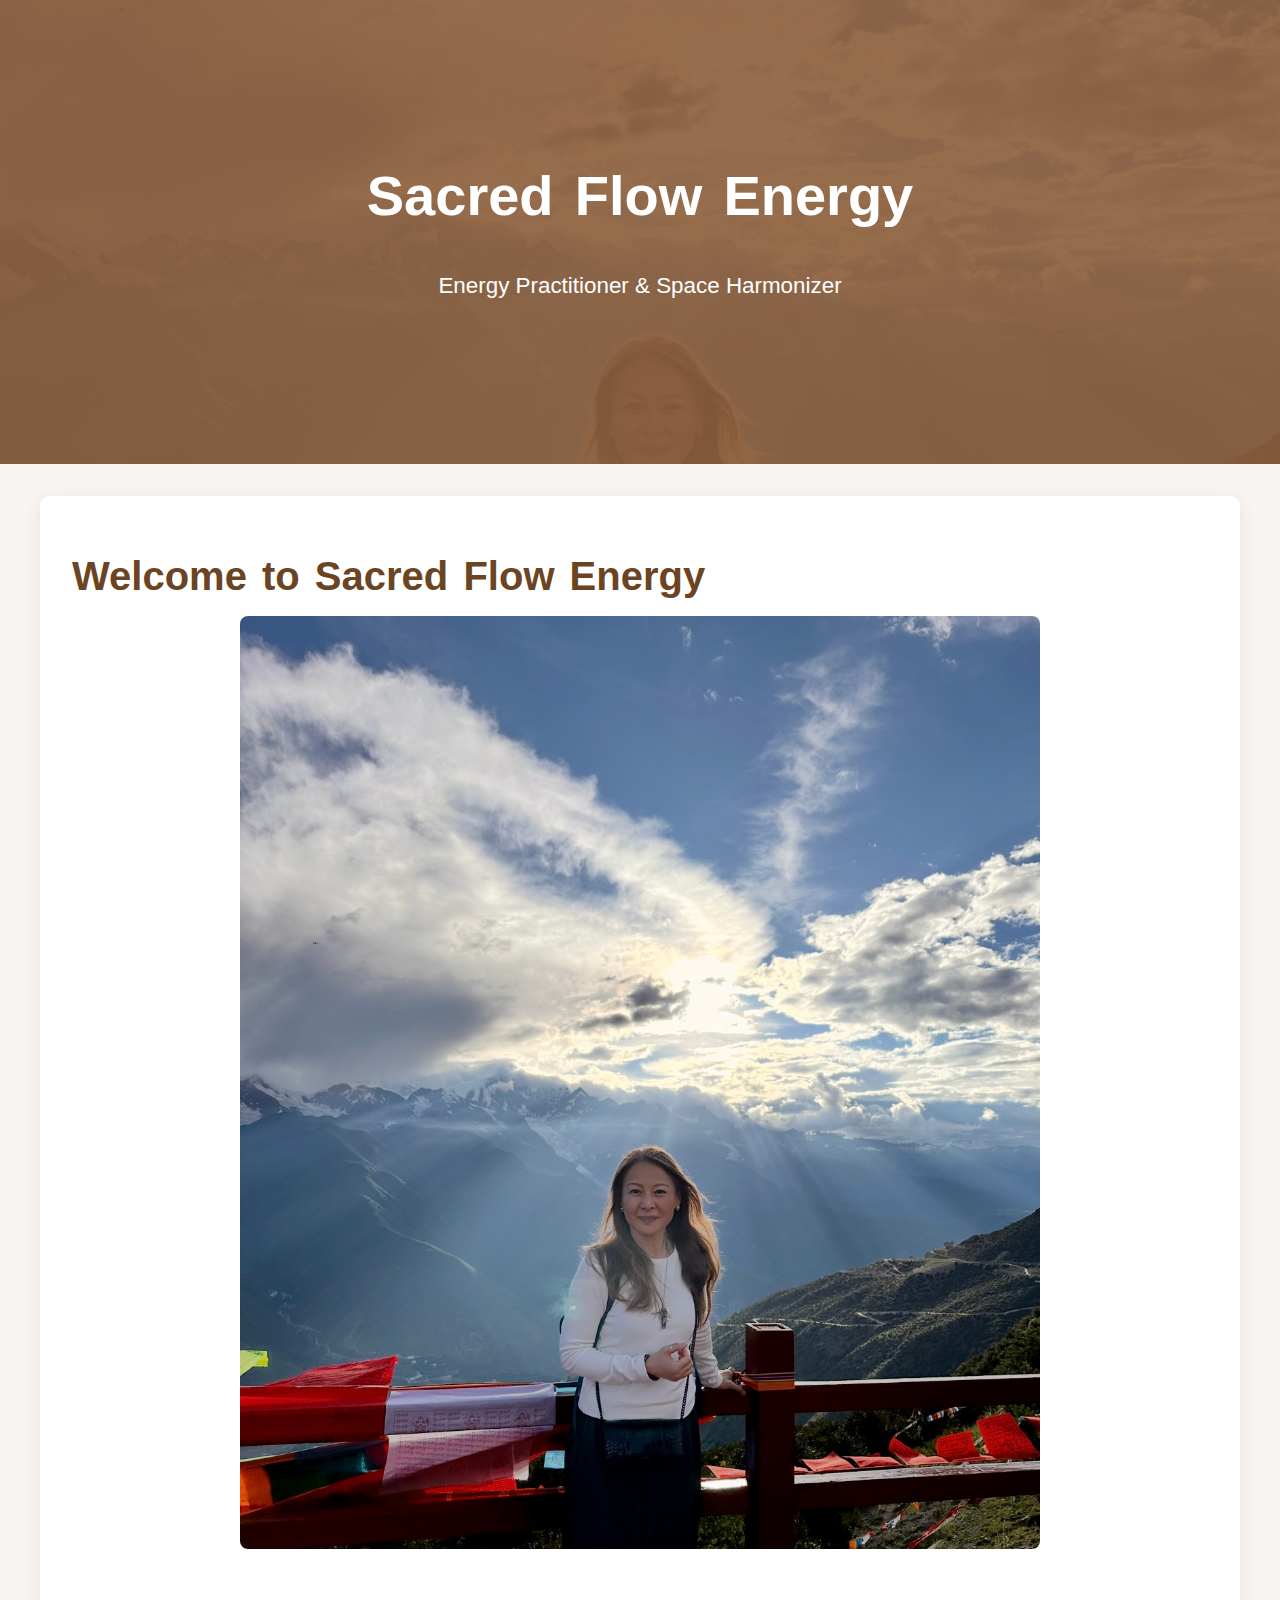
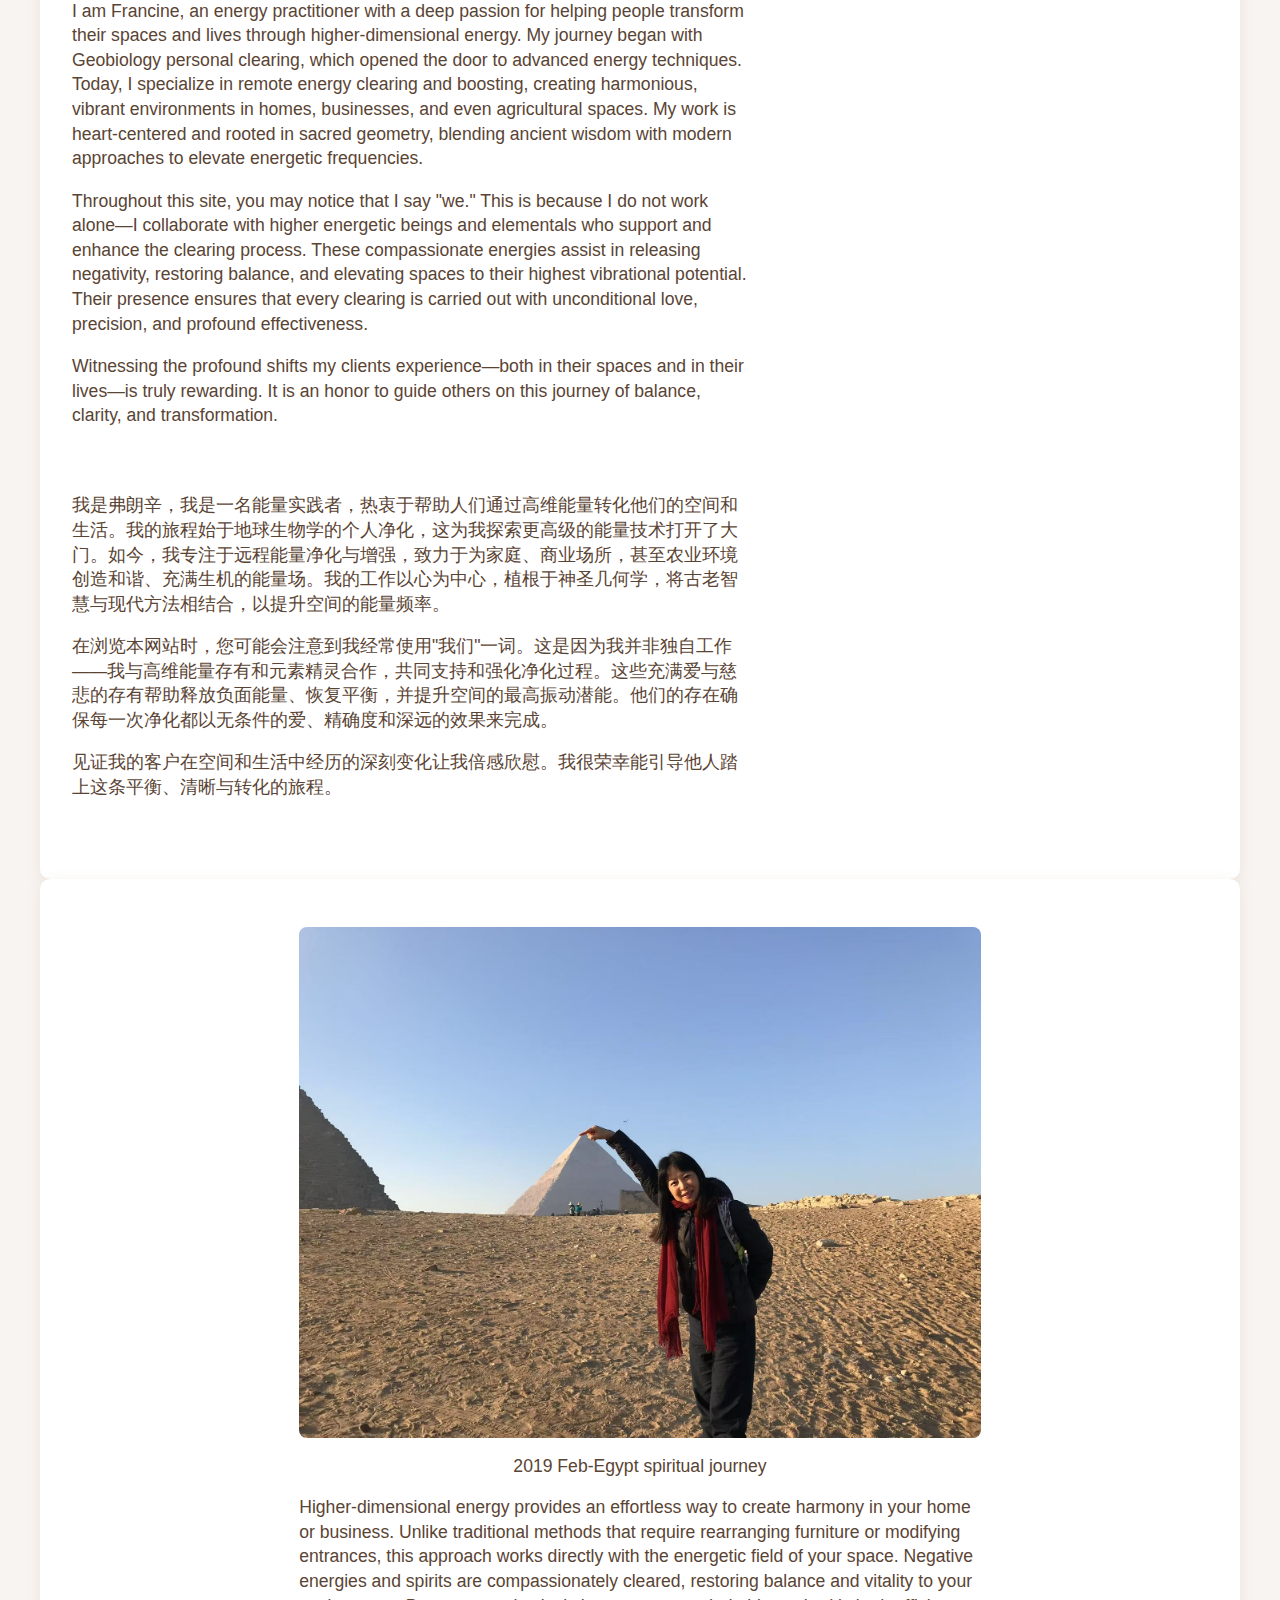
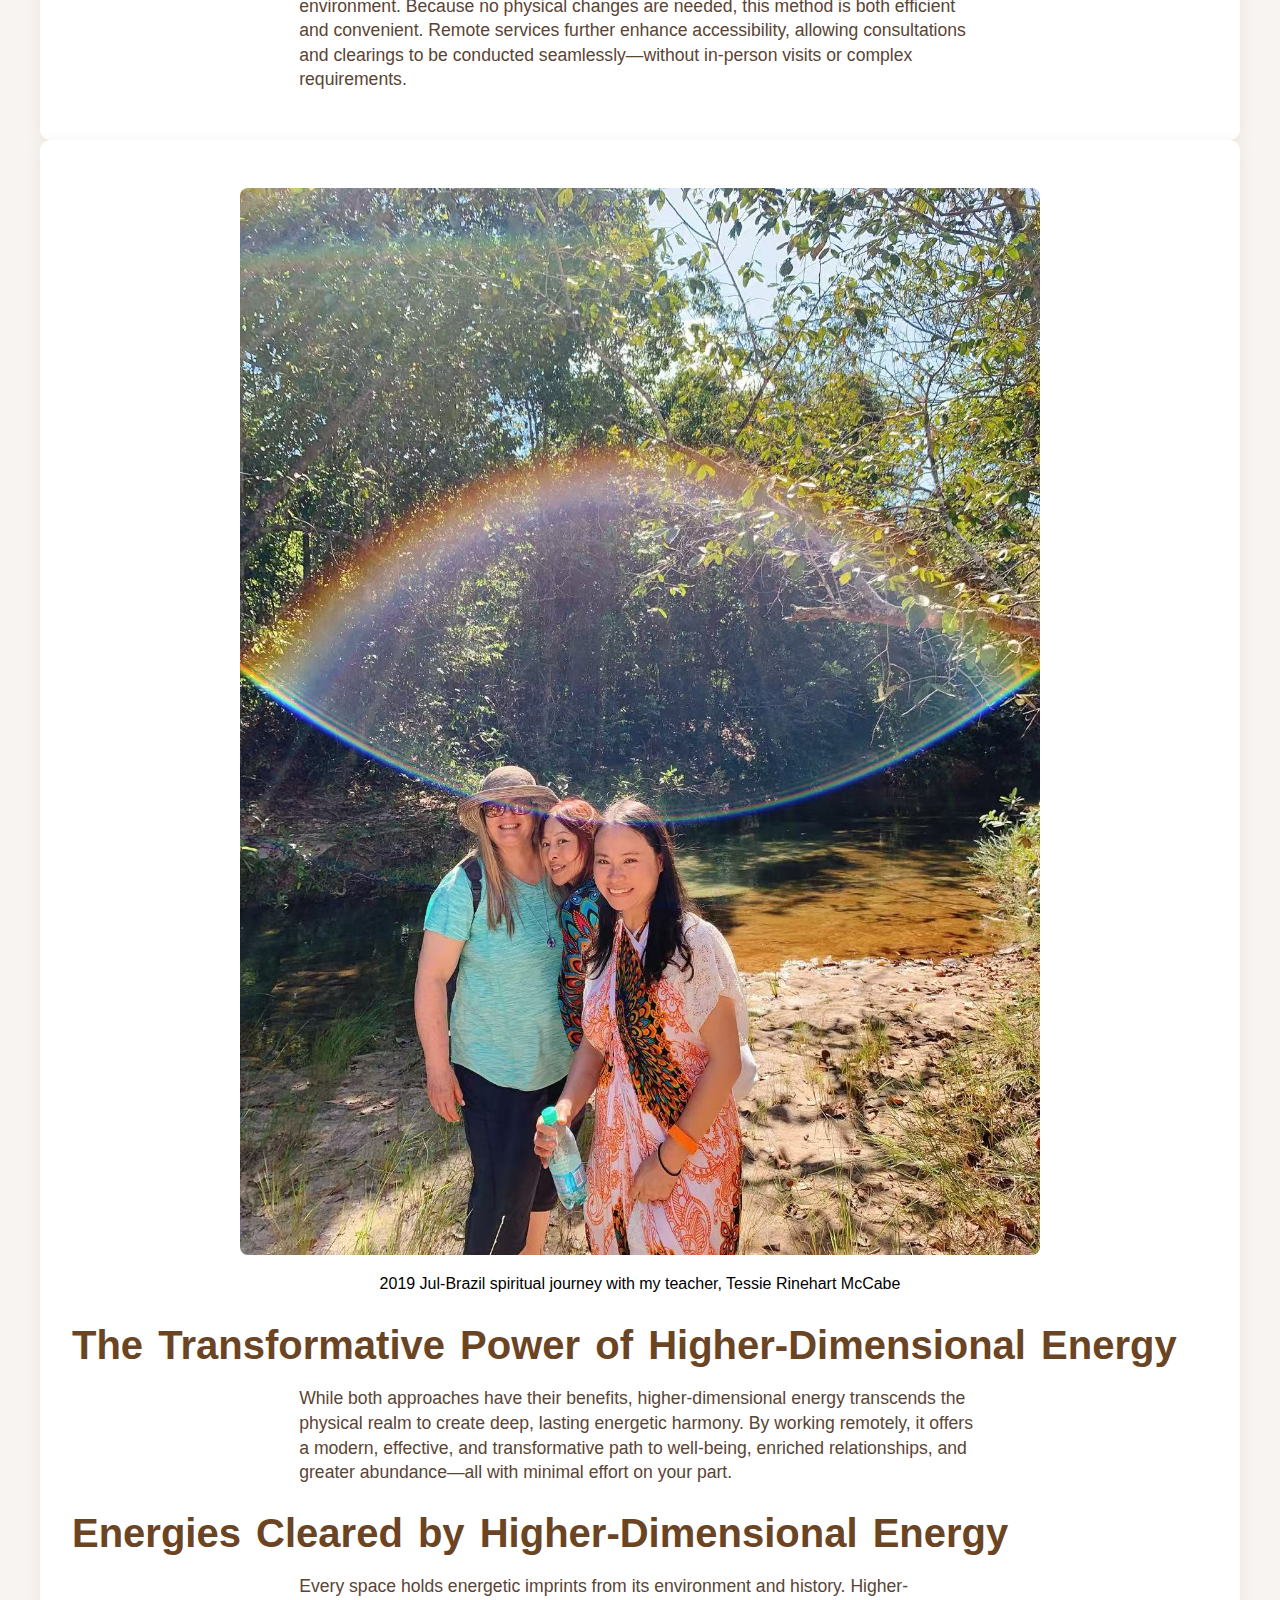
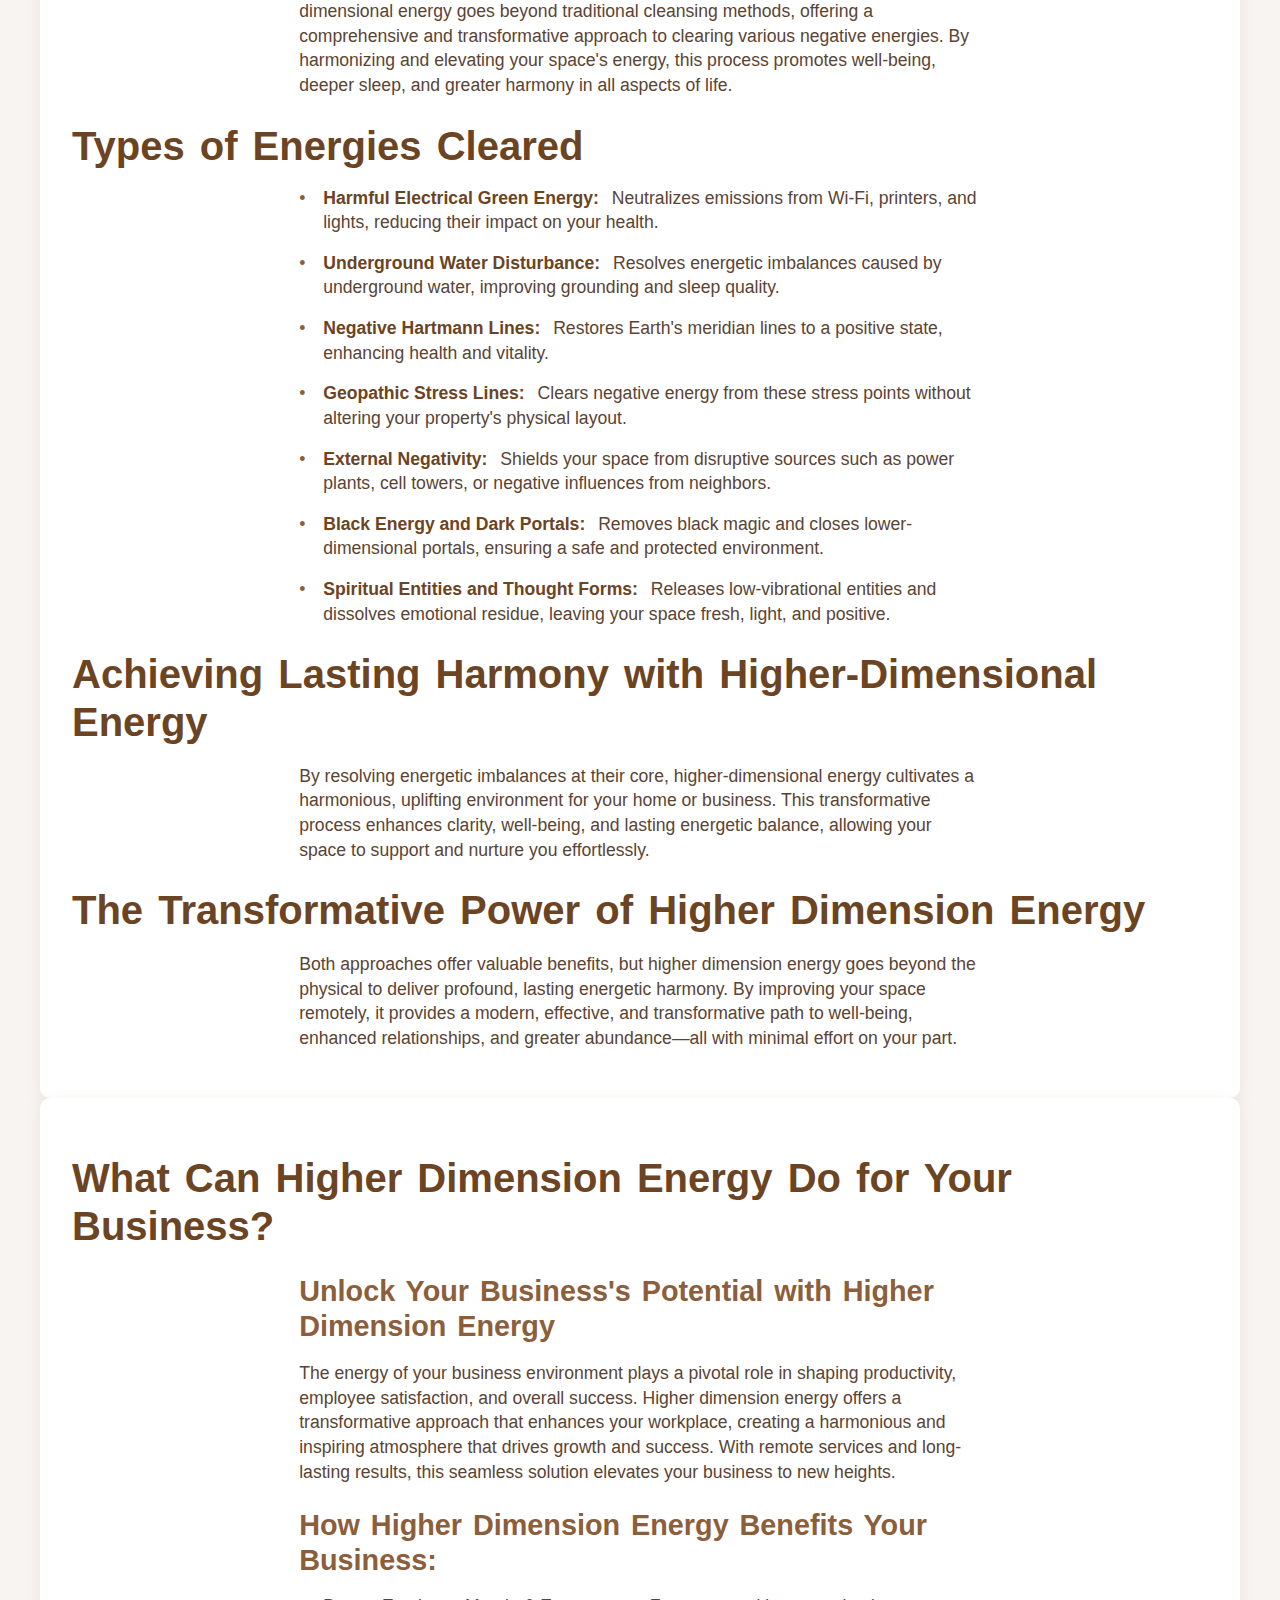
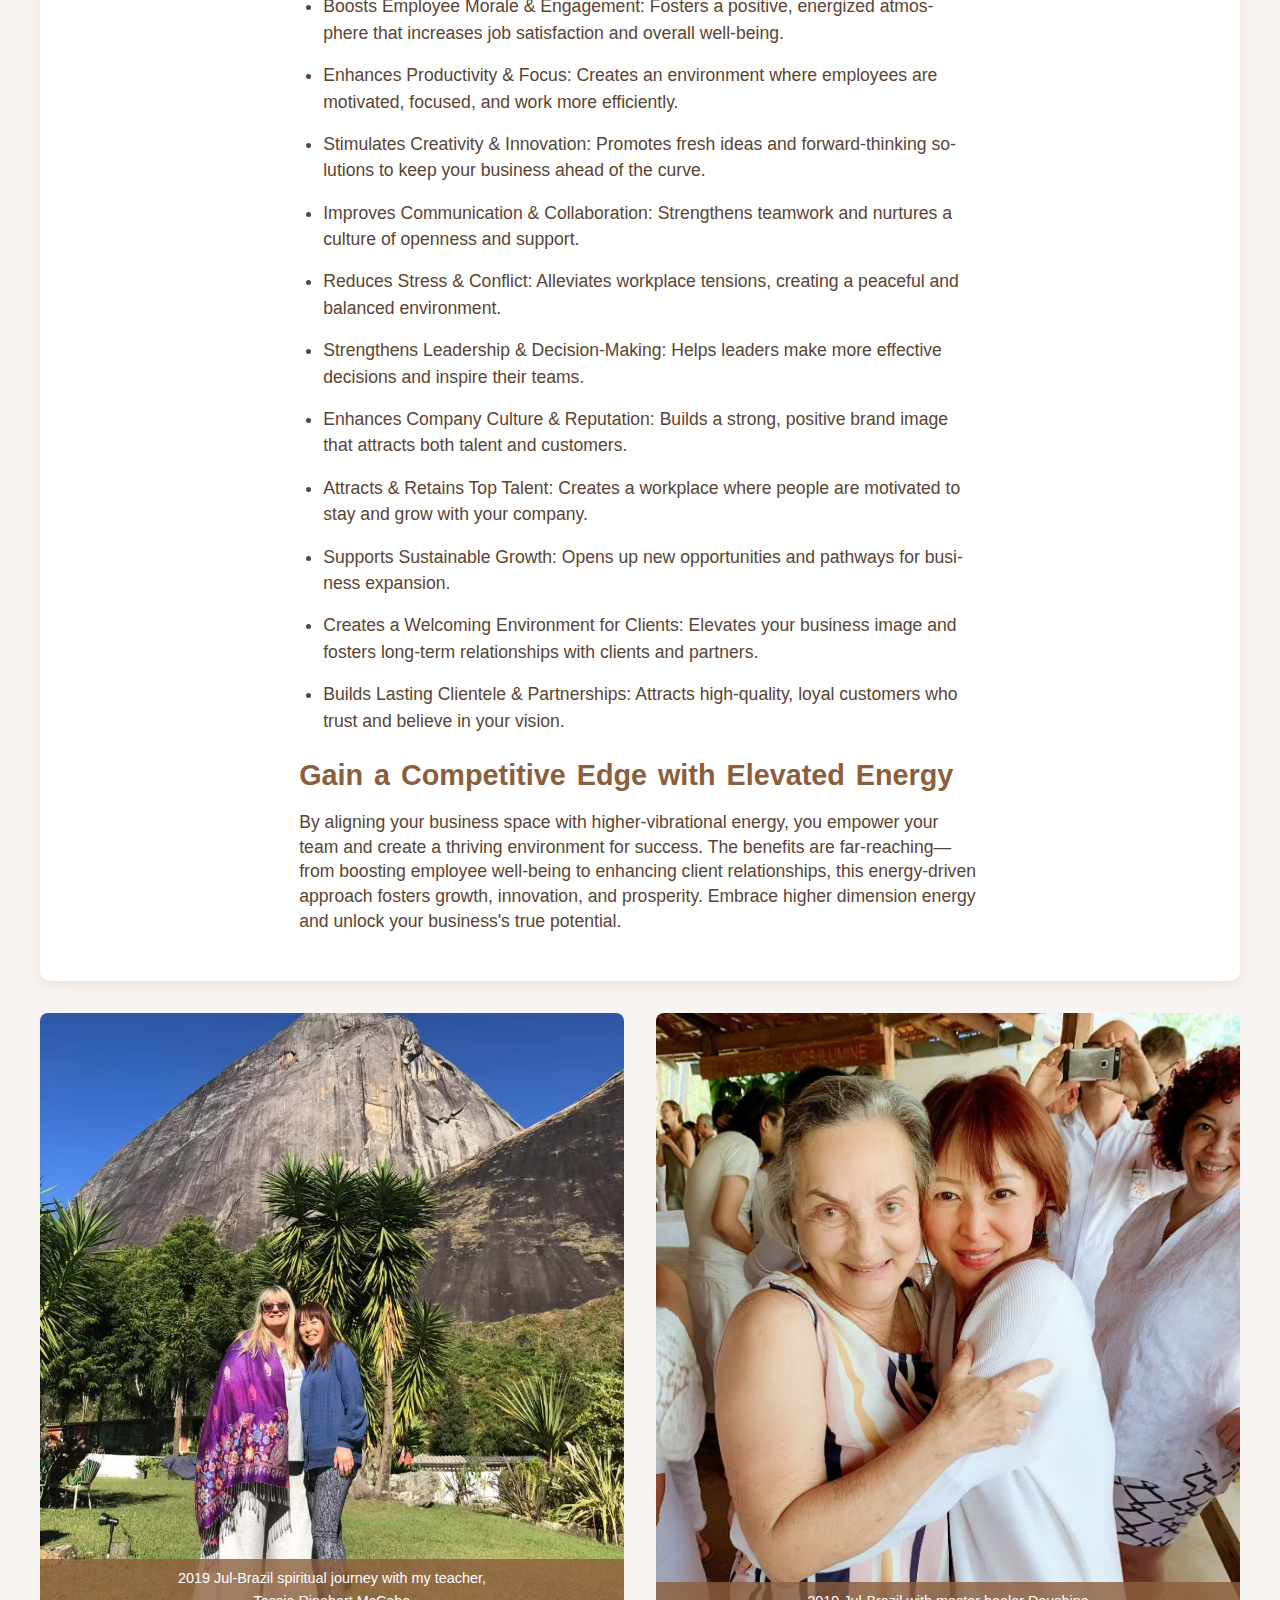
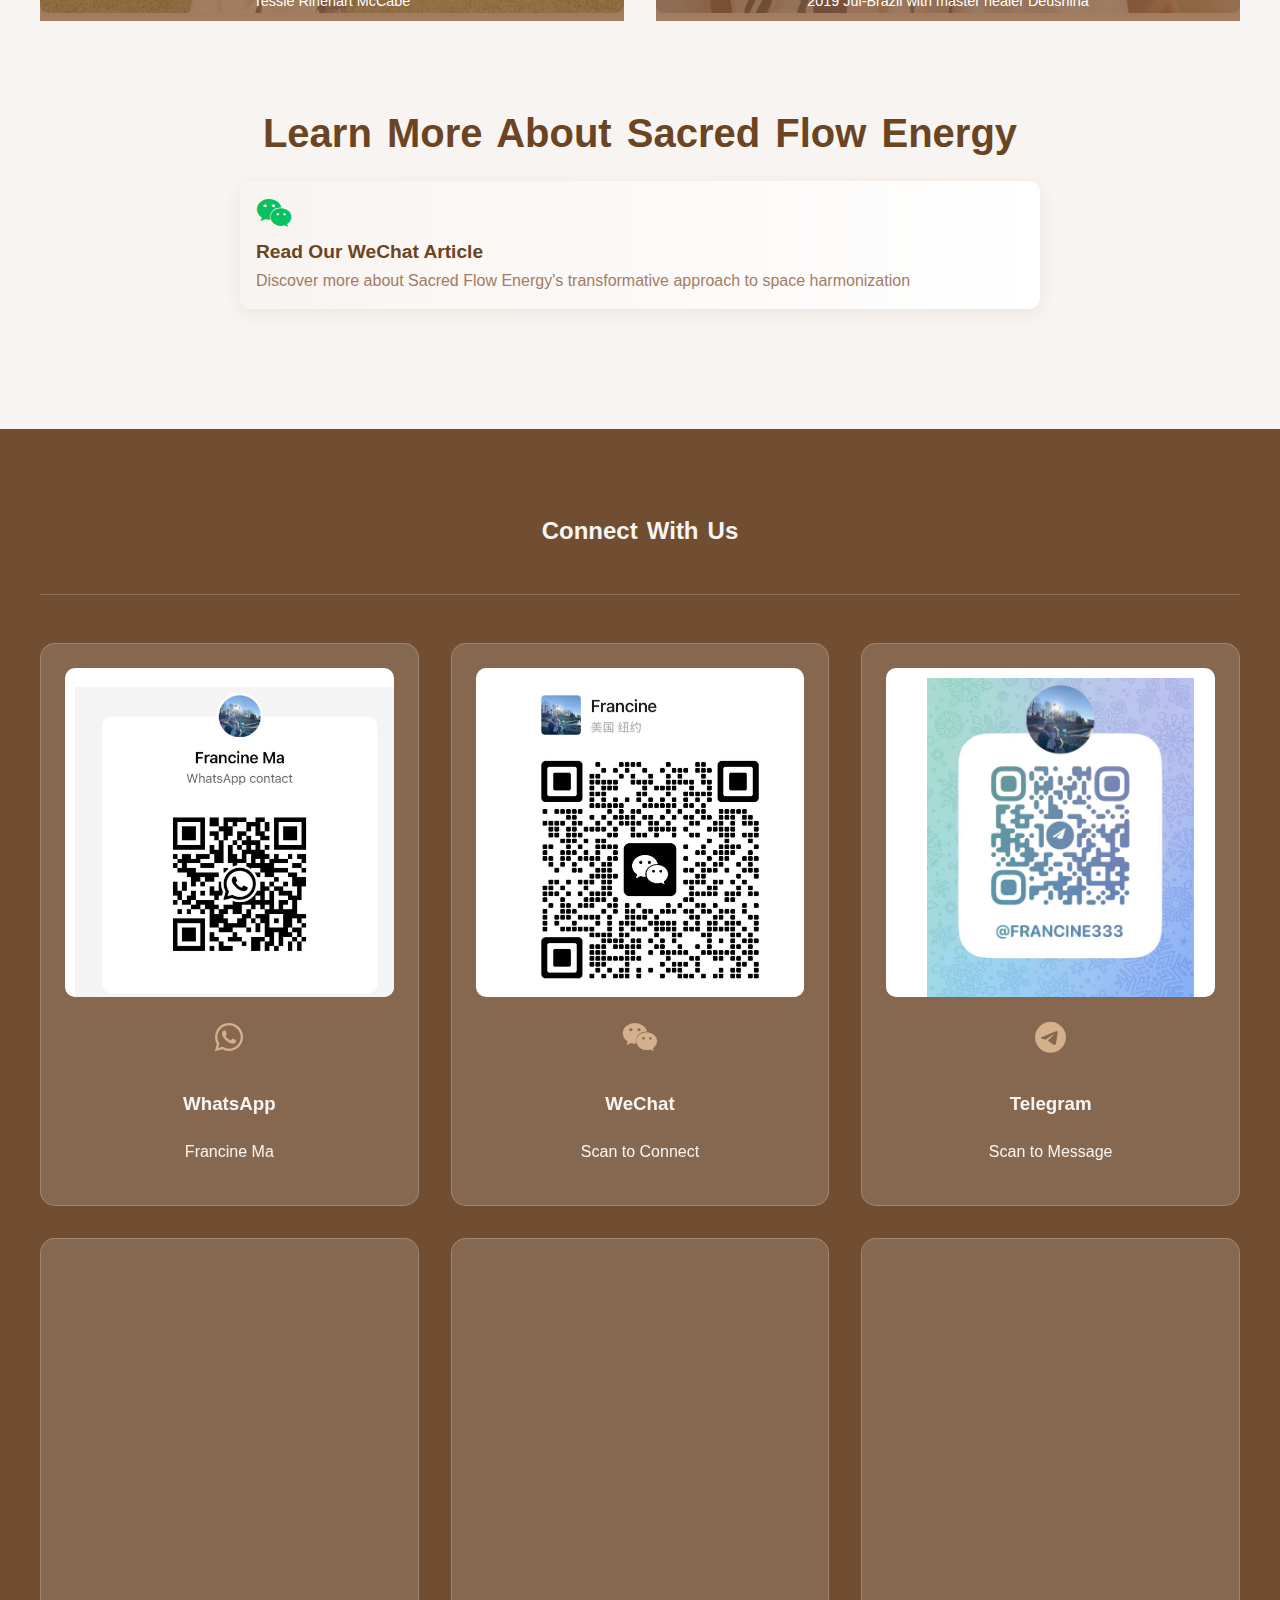
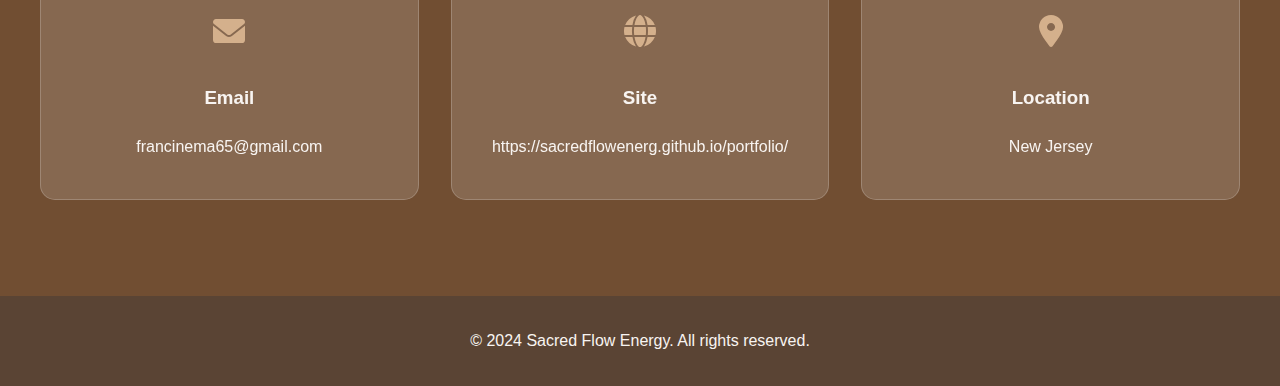
==== commit 27bbb8aa: "email updated" ====
--- a/index.html
+++ b/index.html
@@ -187,7 +187,7 @@
                 </div>
                 <i class="fas fa-envelope"></i>
                 <h3>Email</h3>
-                <p>sacredflowenergy@gmail.com</p>
+                <p>francinema65@gmail.com</p>
             </div>
             <div class="contact-item">
                 <div class="contact-inner">
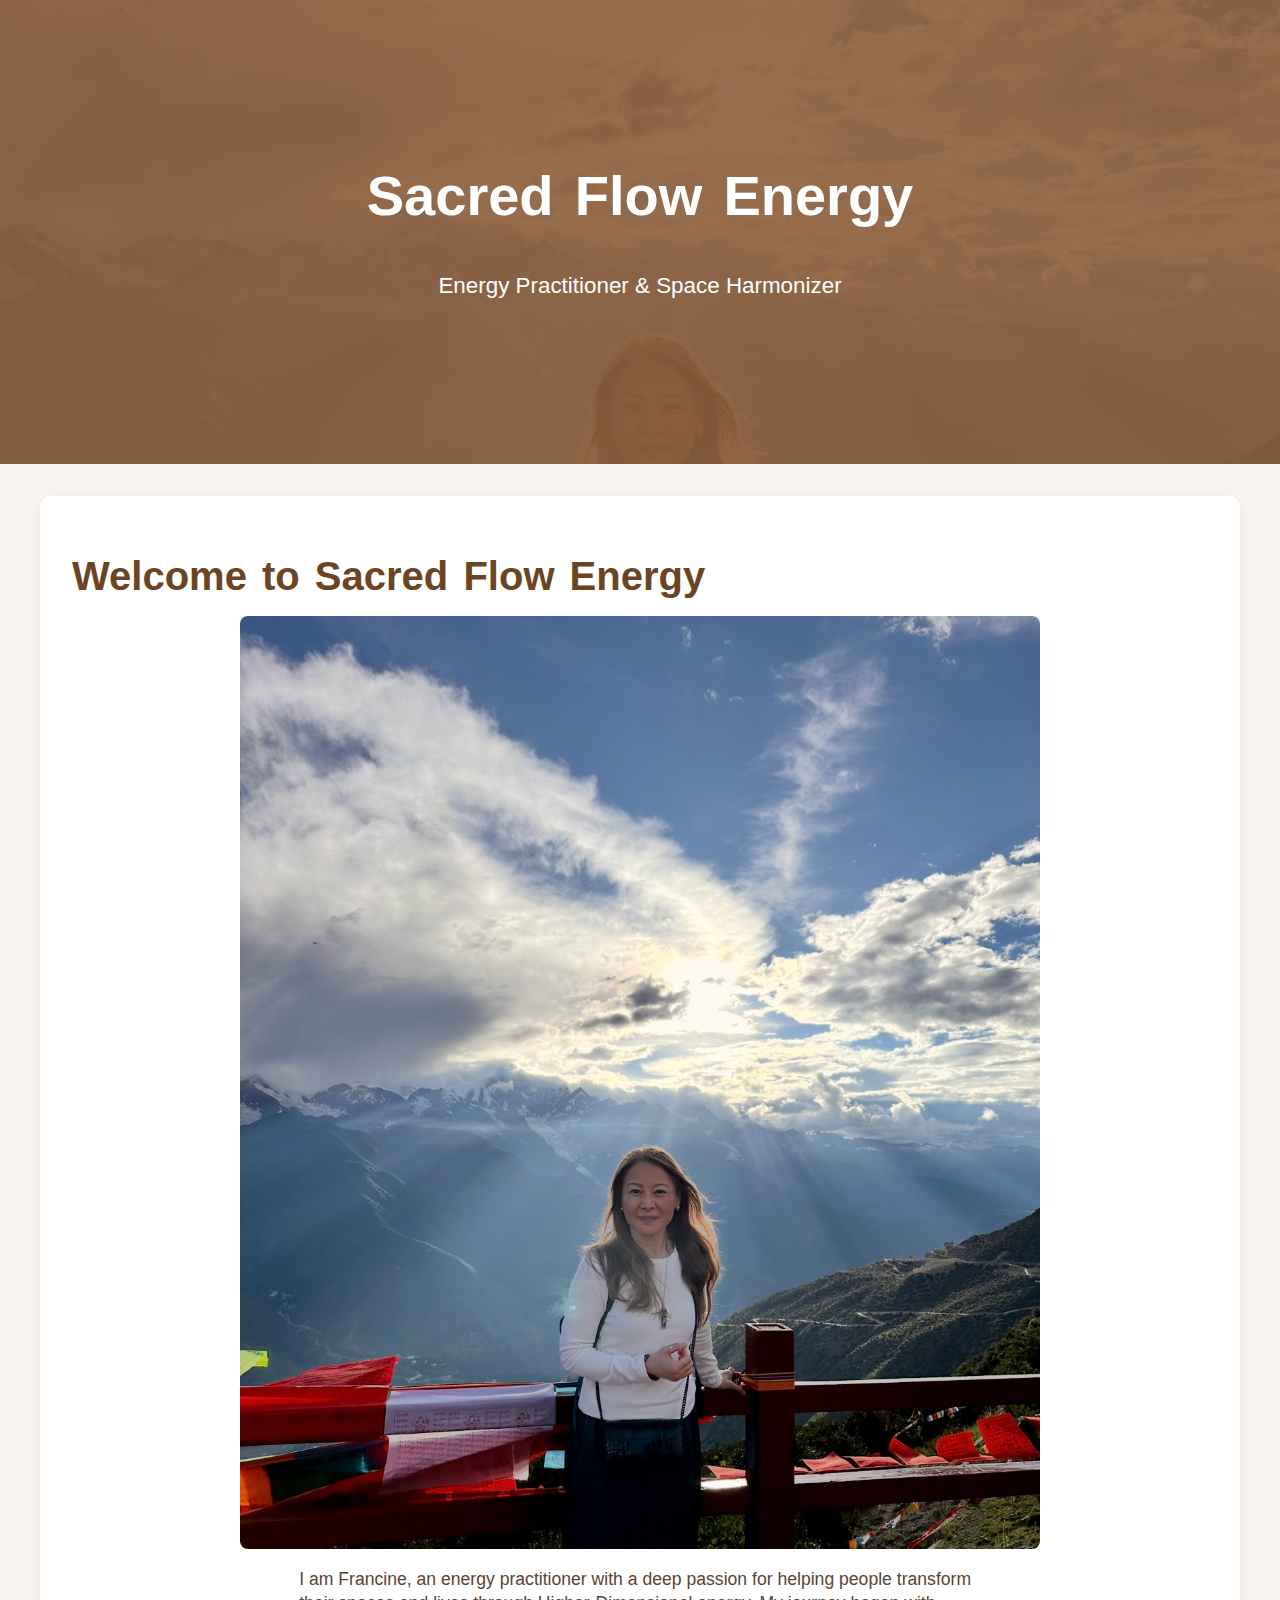
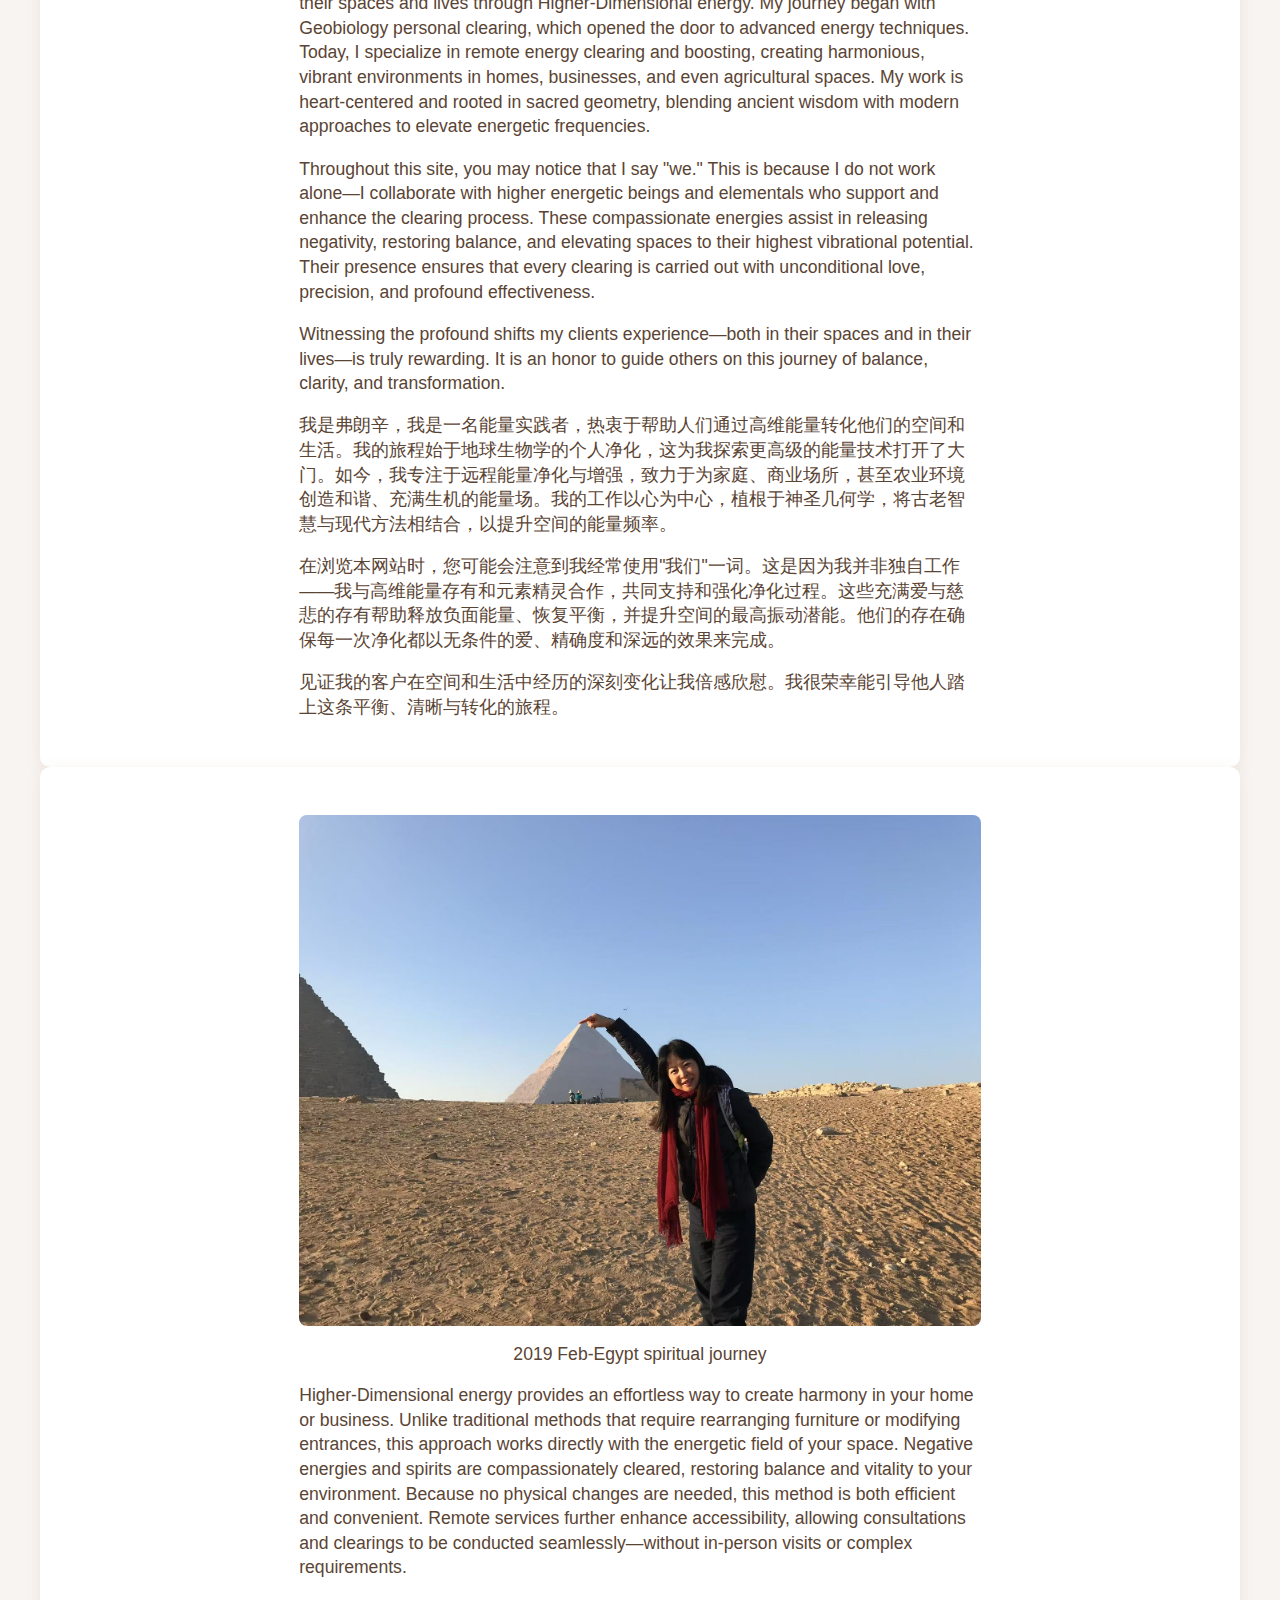
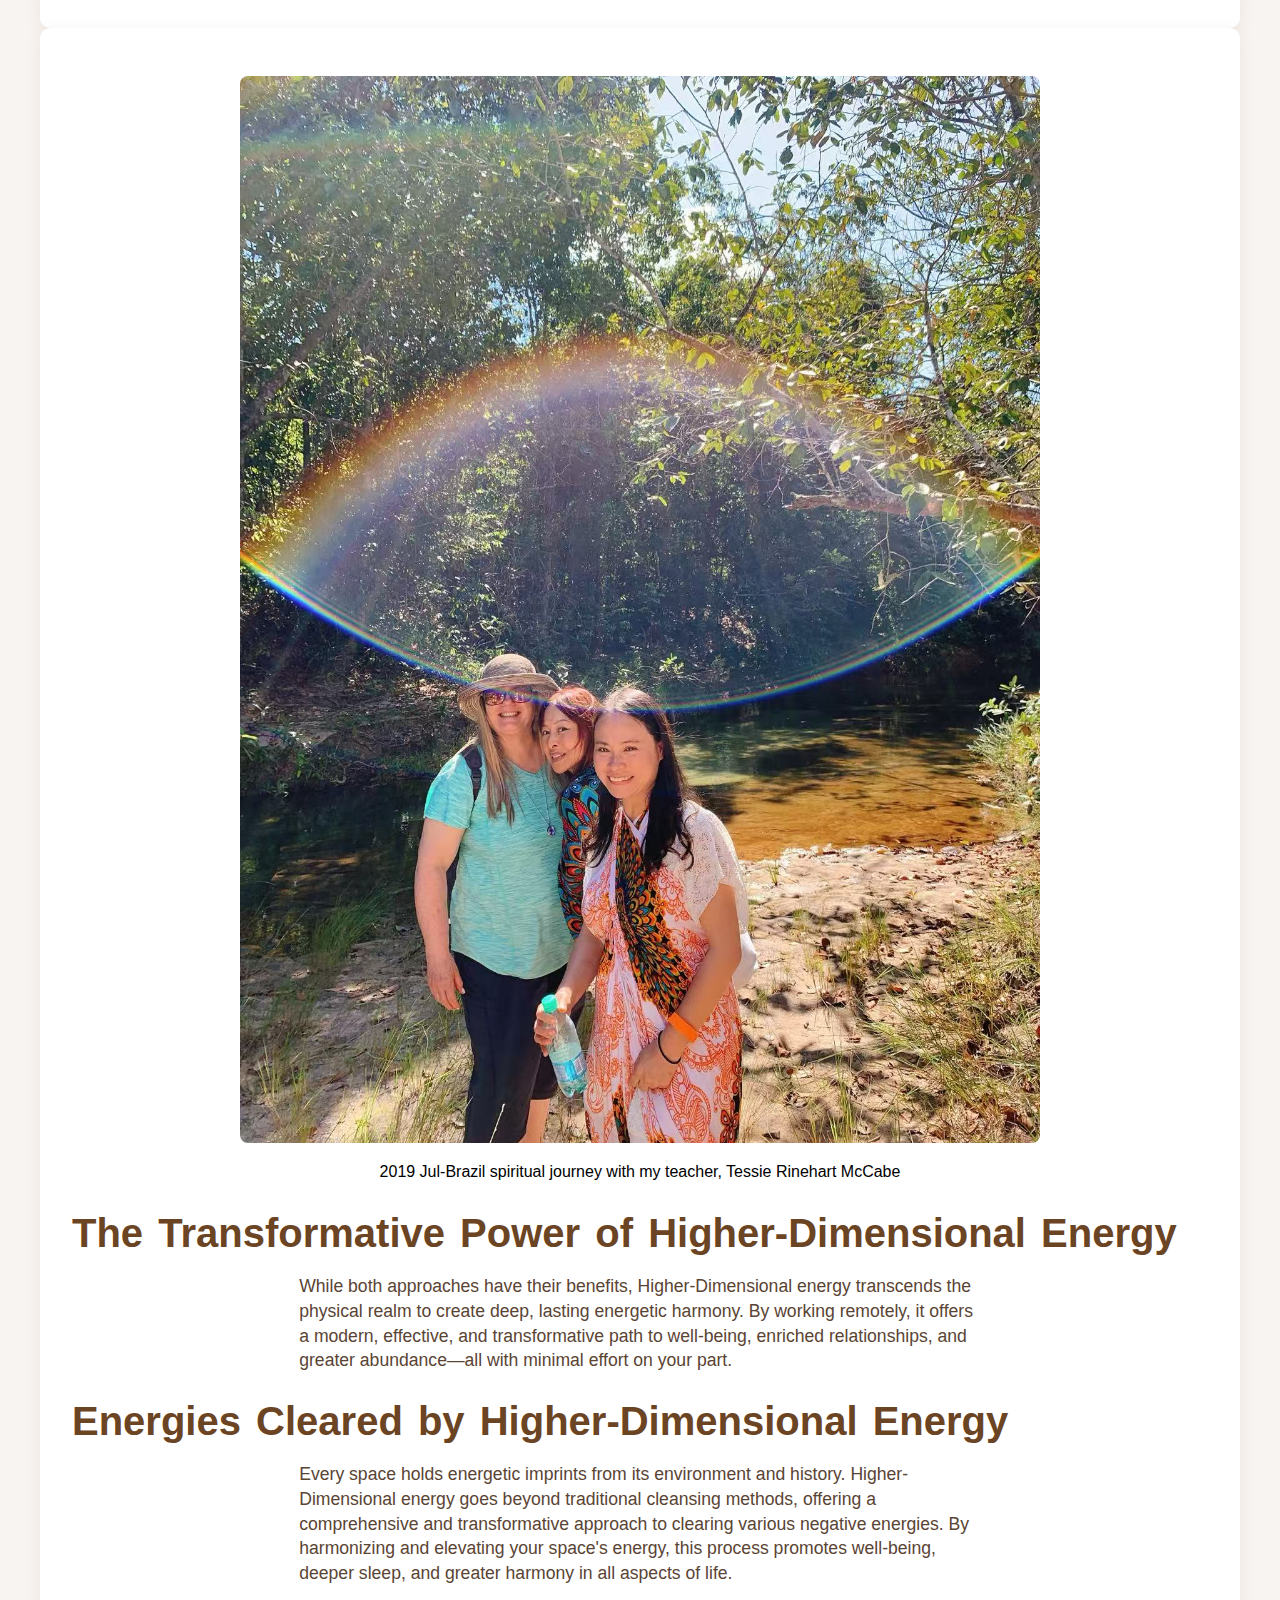
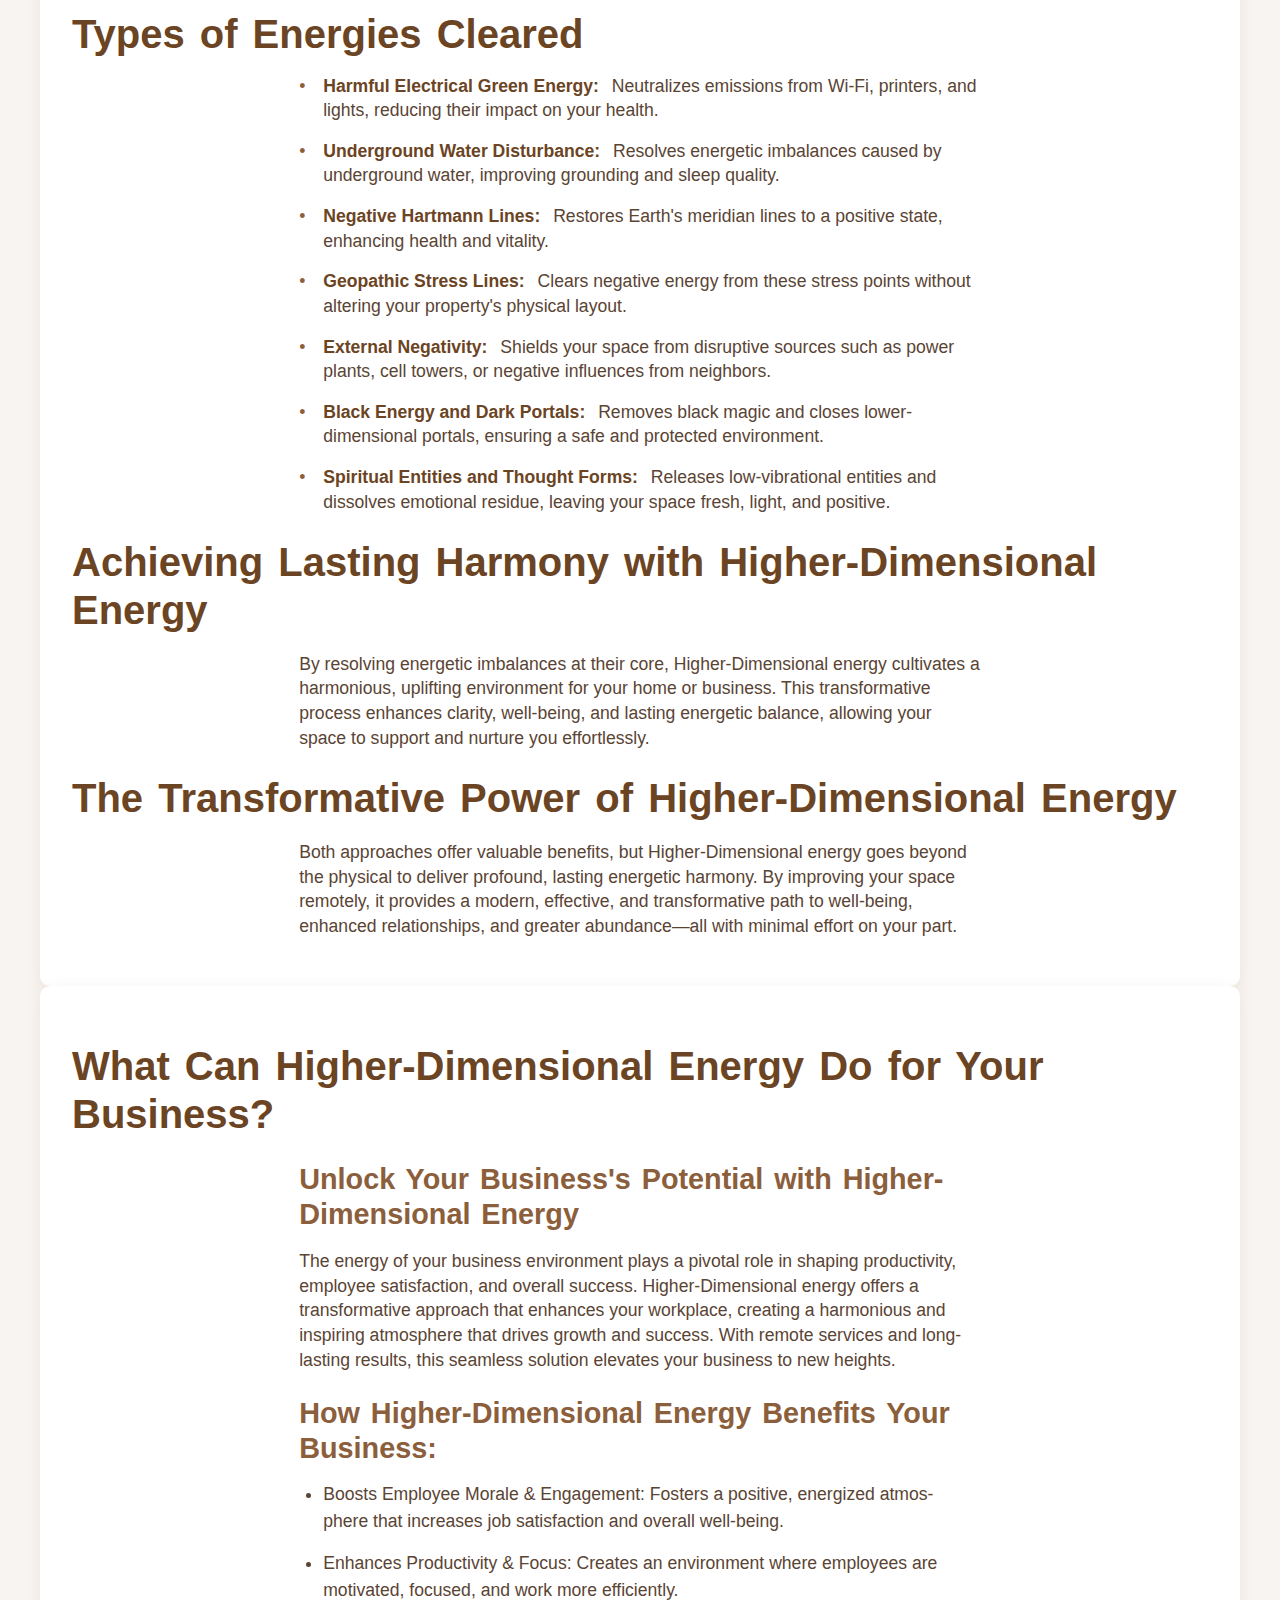
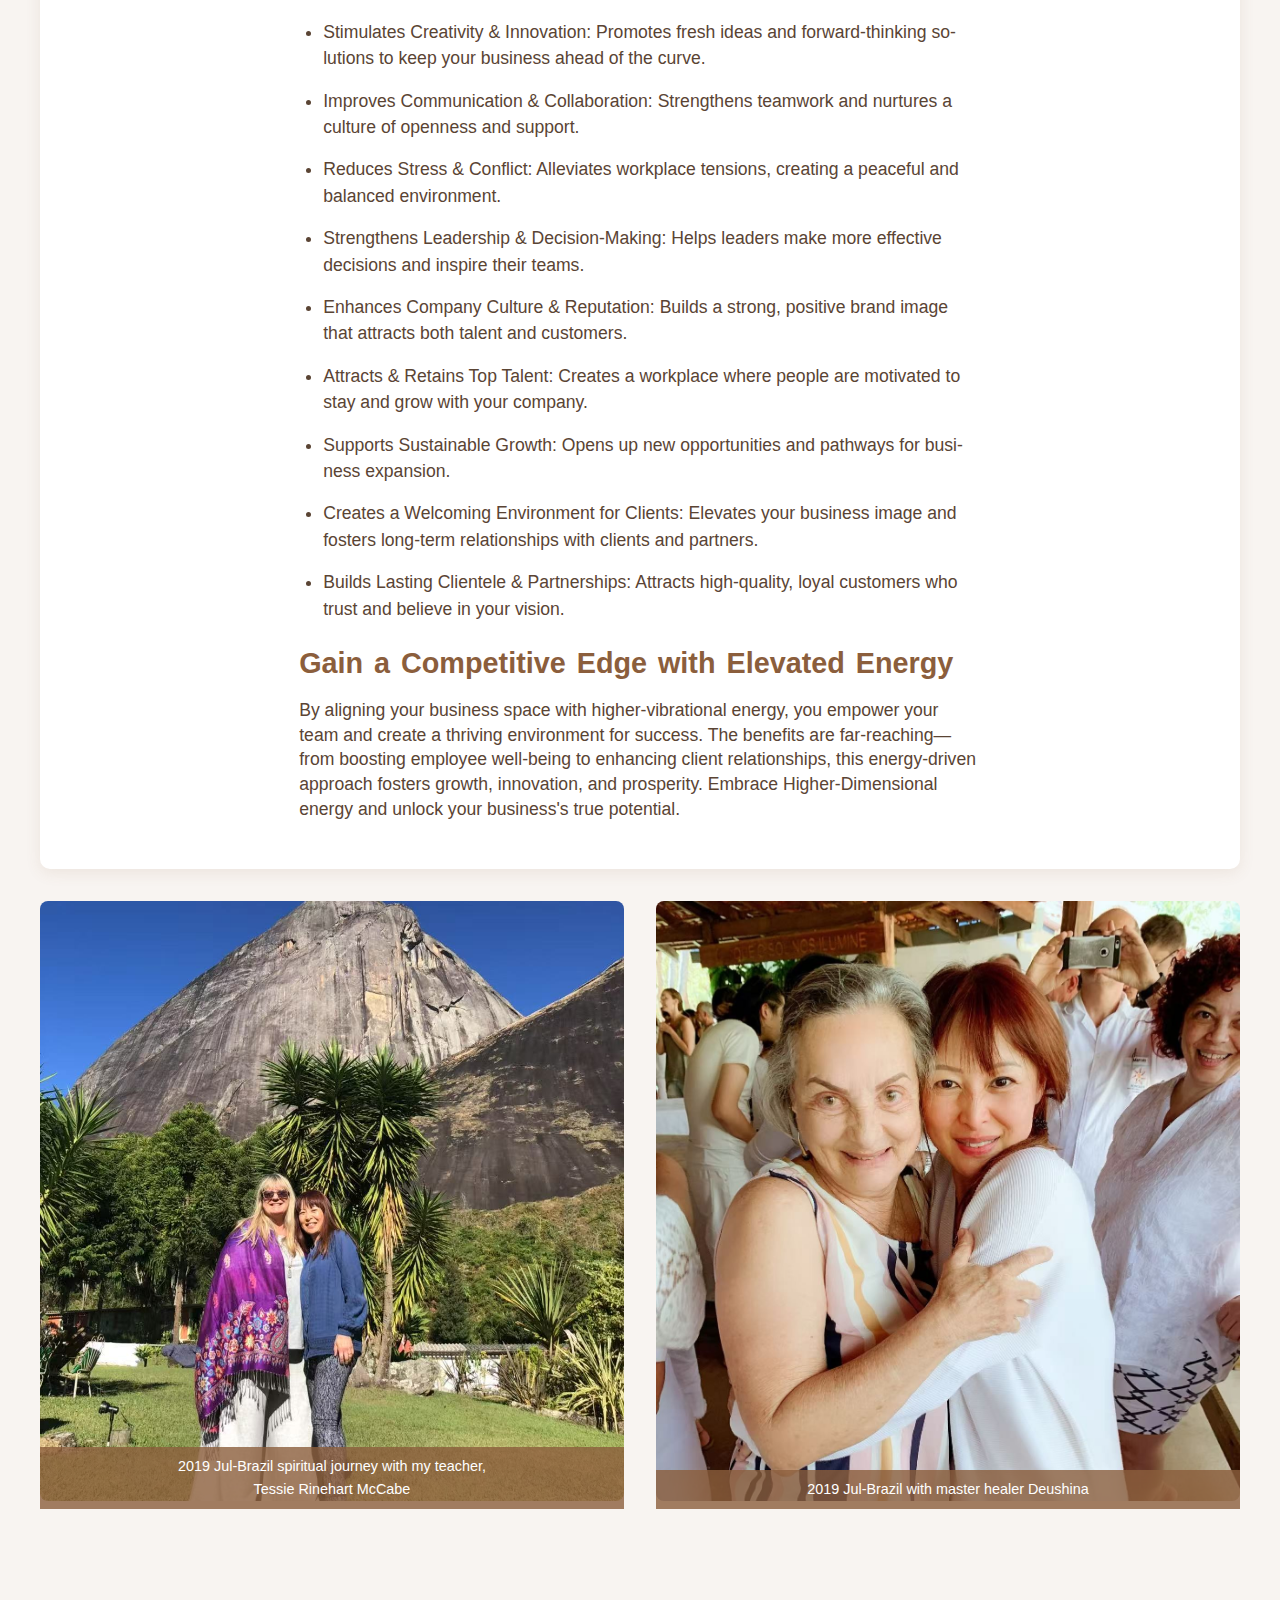
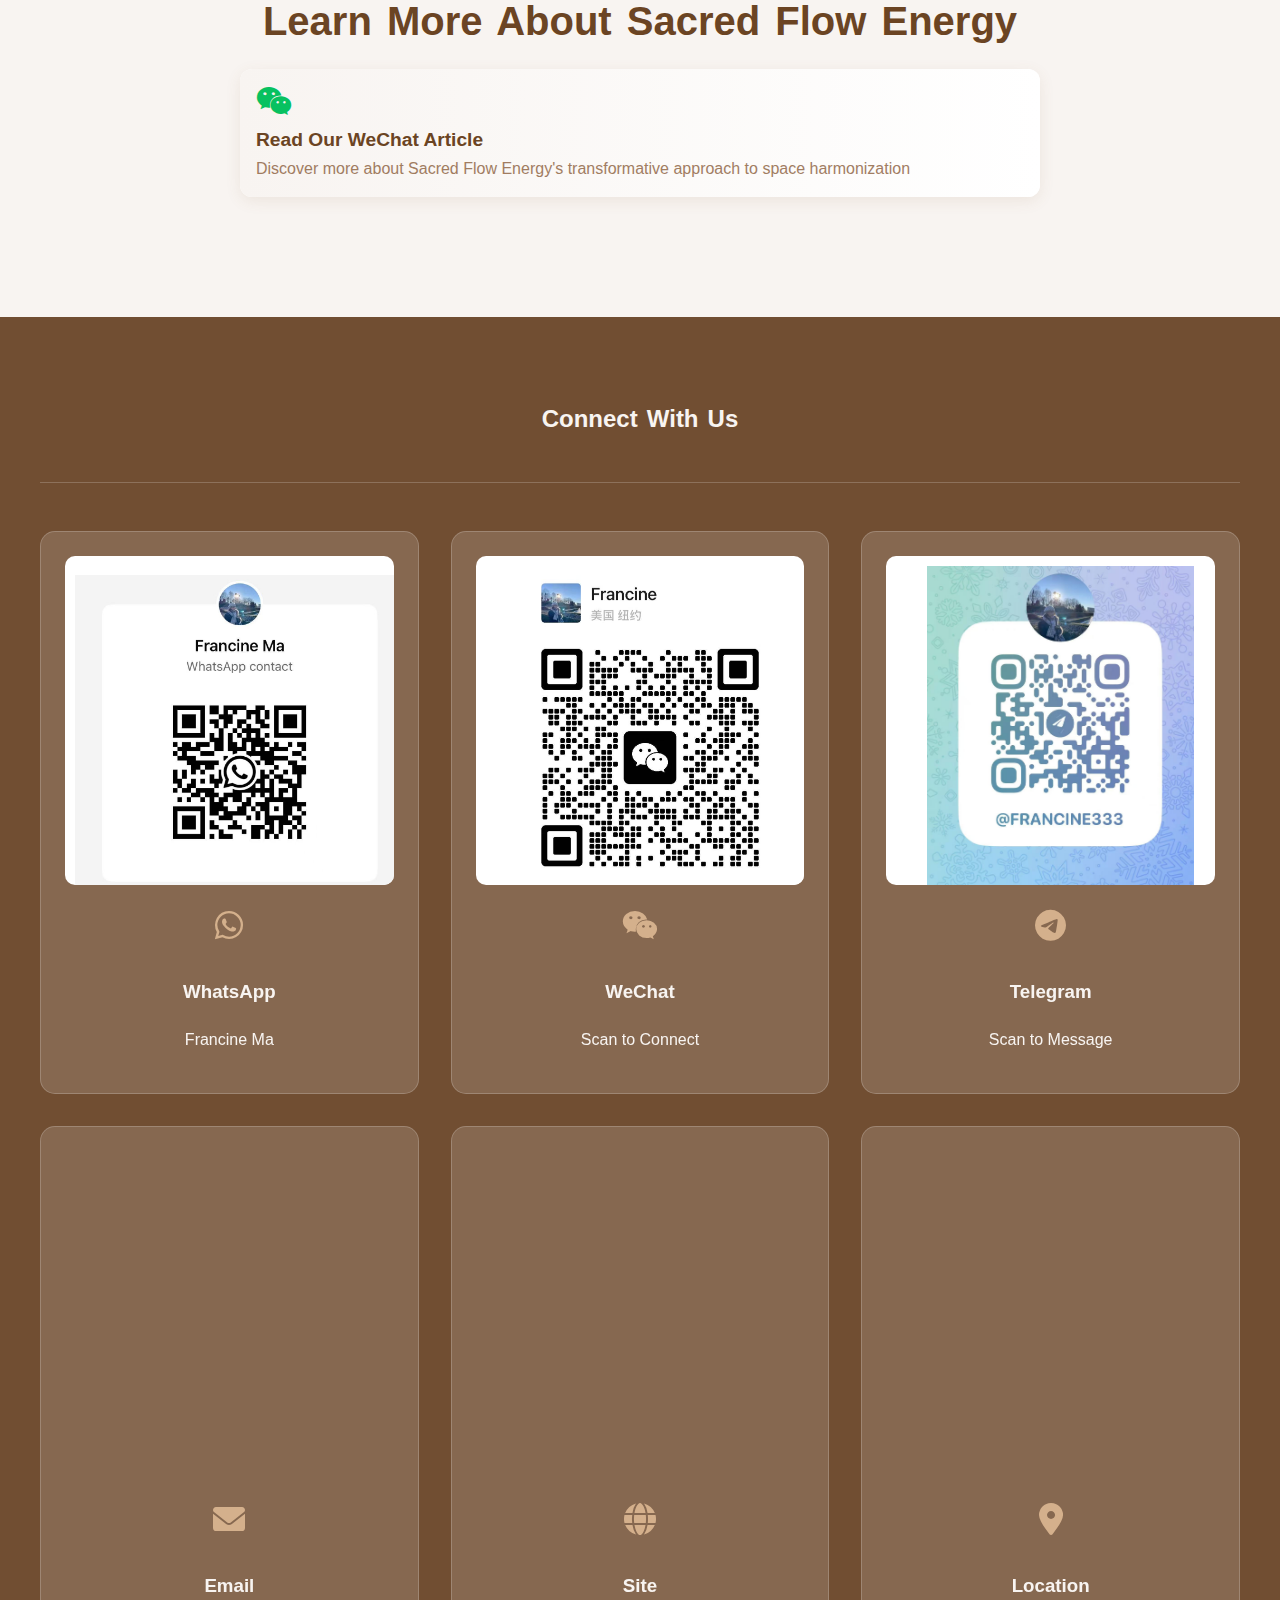
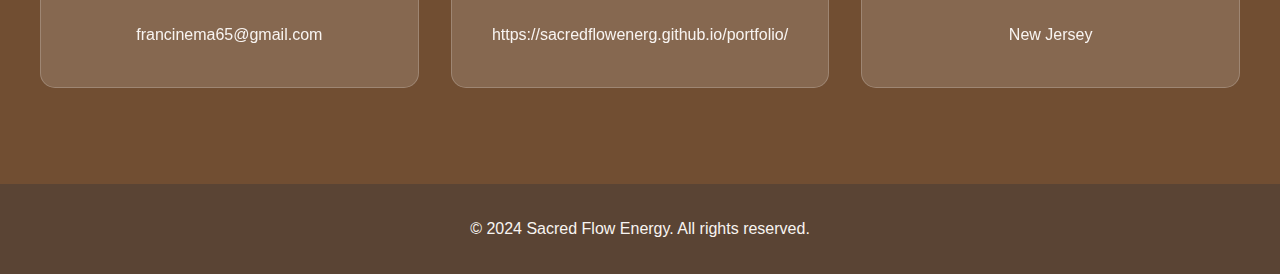
==== commit 27b6df7d: "typo wording" ====
--- a/index.html
+++ b/index.html
@@ -17,9 +17,9 @@
         <div class="experience-card">
             <h2 class="title">Welcome to Sacred Flow Energy</h2>
             <img src="Assets/pic1.jpg" alt="Energy Practitioner Francine" class="experience-image">
-            <div class="description bilingual-content">
+            <div class="description">
                 <div >
-                    <p>I am Francine, an energy practitioner with a deep passion for helping people transform their spaces and lives through higher-dimensional energy. My journey began with Geobiology personal clearing, which opened the door to advanced energy techniques. Today, I specialize in remote energy clearing and boosting, creating harmonious, vibrant environments in homes, businesses, and even agricultural spaces. My work is heart-centered and rooted in sacred geometry, blending ancient wisdom with modern approaches to elevate energetic frequencies.</p>
+                    <p>I am Francine, an energy practitioner with a deep passion for helping people transform their spaces and lives through  Higher-Dimensional energy. My journey began with Geobiology personal clearing, which opened the door to advanced energy techniques. Today, I specialize in remote energy clearing and boosting, creating harmonious, vibrant environments in homes, businesses, and even agricultural spaces. My work is heart-centered and rooted in sacred geometry, blending ancient wisdom with modern approaches to elevate energetic frequencies.</p>
                     <p>Throughout this site, you may notice that I say "we." This is because I do not work alone—I collaborate with higher energetic beings and elementals who support and enhance the clearing process. These compassionate energies assist in releasing negativity, restoring balance, and elevating spaces to their highest vibrational potential. Their presence ensures that every clearing is carried out with unconditional love, precision, and profound effectiveness.</p>
                     <p>Witnessing the profound shifts my clients experience—both in their spaces and in their lives—is truly rewarding. It is an honor to guide others on this journey of balance, clarity, and transformation.</p>
                 </div>
@@ -38,7 +38,7 @@
                 <img src="Assets/pic9.jpg" alt="Sacred Flow Energy Experience 9" class="experience-image">
                 <p style="text-align: center; margin: 0.5rem 0;">2019 Feb-Egypt spiritual journey</p>
                 
-                <p style="margin-top: 1rem;">Higher-dimensional energy provides an effortless way to create harmony in your home or business. Unlike traditional methods that require rearranging furniture or modifying entrances, this approach works directly with the energetic field of your space. Negative energies and spirits are compassionately cleared, restoring balance and vitality to your environment. Because no physical changes are needed, this method is both efficient and convenient. Remote services further enhance accessibility, allowing consultations and clearings to be conducted seamlessly—without in-person visits or complex requirements.</p>
+                <p style="margin-top: 1rem;"> Higher-Dimensional energy provides an effortless way to create harmony in your home or business. Unlike traditional methods that require rearranging furniture or modifying entrances, this approach works directly with the energetic field of your space. Negative energies and spirits are compassionately cleared, restoring balance and vitality to your environment. Because no physical changes are needed, this method is both efficient and convenient. Remote services further enhance accessibility, allowing consultations and clearings to be conducted seamlessly—without in-person visits or complex requirements.</p>
             </div>
         </div>
 
@@ -48,11 +48,11 @@
             
             <h2 class="title">The Transformative Power of Higher-Dimensional Energy</h2>
             <div class="description">
-                <p>While both approaches have their benefits, higher-dimensional energy transcends the physical realm to create deep, lasting energetic harmony. By working remotely, it offers a modern, effective, and transformative path to well-being, enriched relationships, and greater abundance—all with minimal effort on your part.</p>
+                <p>While both approaches have their benefits, Higher-Dimensional energy transcends the physical realm to create deep, lasting energetic harmony. By working remotely, it offers a modern, effective, and transformative path to well-being, enriched relationships, and greater abundance—all with minimal effort on your part.</p>
             </div>
             <h2 class="title">Energies Cleared by Higher-Dimensional Energy</h2>
             <div class="description">
-                <p>Every space holds energetic imprints from its environment and history. Higher-dimensional energy goes beyond traditional cleansing methods, offering a comprehensive and transformative approach to clearing various negative energies. By harmonizing and elevating your space's energy, this process promotes well-being, deeper sleep, and greater harmony in all aspects of life.</p>
+                <p>Every space holds energetic imprints from its environment and history. Higher-Dimensional energy goes beyond traditional cleansing methods, offering a comprehensive and transformative approach to clearing various negative energies. By harmonizing and elevating your space's energy, this process promotes well-being, deeper sleep, and greater harmony in all aspects of life.</p>
             </div>
             <h2 class="title">Types of Energies Cleared</h2>
             <div class="description">
@@ -74,21 +74,21 @@
             </div>
             <h2 class="title">Achieving Lasting Harmony with Higher-Dimensional Energy</h2>
             <div class="description">
-                <p>By resolving energetic imbalances at their core, higher-dimensional energy cultivates a harmonious, uplifting environment for your home or business. This transformative process enhances clarity, well-being, and lasting energetic balance, allowing your space to support and nurture you effortlessly.</p>
-            </div>
-            <h2 class="title">The Transformative Power of Higher Dimension Energy</h2>
-            <div class="description">
-                <p>Both approaches offer valuable benefits, but higher dimension energy goes beyond the physical to deliver profound, lasting energetic harmony. By improving your space remotely, it provides a modern, effective, and transformative path to well-being, enhanced relationships, and greater abundance—all with minimal effort on your part.</p>
-            </div>
-        </div>
-
-        <div class="experience-card">
-            <h2 class="title">What Can Higher Dimension Energy Do for Your Business?</h2>
-            <div class="description">
-                <h3>Unlock Your Business's Potential with Higher Dimension Energy</h3>
-                <p>The energy of your business environment plays a pivotal role in shaping productivity, employee satisfaction, and overall success. Higher dimension energy offers a transformative approach that enhances your workplace, creating a harmonious and inspiring atmosphere that drives growth and success. With remote services and long-lasting results, this seamless solution elevates your business to new heights.</p>
+                <p>By resolving energetic imbalances at their core, Higher-Dimensional energy cultivates a harmonious, uplifting environment for your home or business. This transformative process enhances clarity, well-being, and lasting energetic balance, allowing your space to support and nurture you effortlessly.</p>
+            </div>
+            <h2 class="title">The Transformative Power of Higher-Dimensional Energy</h2>
+            <div class="description">
+                <p>Both approaches offer valuable benefits, but Higher-Dimensional energy goes beyond the physical to deliver profound, lasting energetic harmony. By improving your space remotely, it provides a modern, effective, and transformative path to well-being, enhanced relationships, and greater abundance—all with minimal effort on your part.</p>
+            </div>
+        </div>
+
+        <div class="experience-card">
+            <h2 class="title">What Can Higher-Dimensional Energy Do for Your Business?</h2>
+            <div class="description">
+                <h3>Unlock Your Business's Potential with Higher-Dimensional Energy</h3>
+                <p>The energy of your business environment plays a pivotal role in shaping productivity, employee satisfaction, and overall success. Higher-Dimensional energy offers a transformative approach that enhances your workplace, creating a harmonious and inspiring atmosphere that drives growth and success. With remote services and long-lasting results, this seamless solution elevates your business to new heights.</p>
                 
-                <h3>How Higher Dimension Energy Benefits Your Business:</h3>
+                <h3>How Higher-Dimensional Energy Benefits Your Business:</h3>
                 <ul class="benefits-list">
                     <li>Boosts Employee Morale & Engagement: Fosters a positive, energized atmosphere that increases job satisfaction and overall well-being.</li>
                     <li>Enhances Productivity & Focus: Creates an environment where employees are motivated, focused, and work more efficiently.</li>
@@ -104,7 +104,7 @@
                 </ul>
 
                 <h3>Gain a Competitive Edge with Elevated Energy</h3>
-                <p>By aligning your business space with higher-vibrational energy, you empower your team and create a thriving environment for success. The benefits are far-reaching—from boosting employee well-being to enhancing client relationships, this energy-driven approach fosters growth, innovation, and prosperity. Embrace higher dimension energy and unlock your business's true potential.</p>
+                <p>By aligning your business space with higher-vibrational energy, you empower your team and create a thriving environment for success. The benefits are far-reaching—from boosting employee well-being to enhancing client relationships, this energy-driven approach fosters growth, innovation, and prosperity. Embrace   Higher-Dimensional energy and unlock your business's true potential.</p>
             </div>
         </div>
 
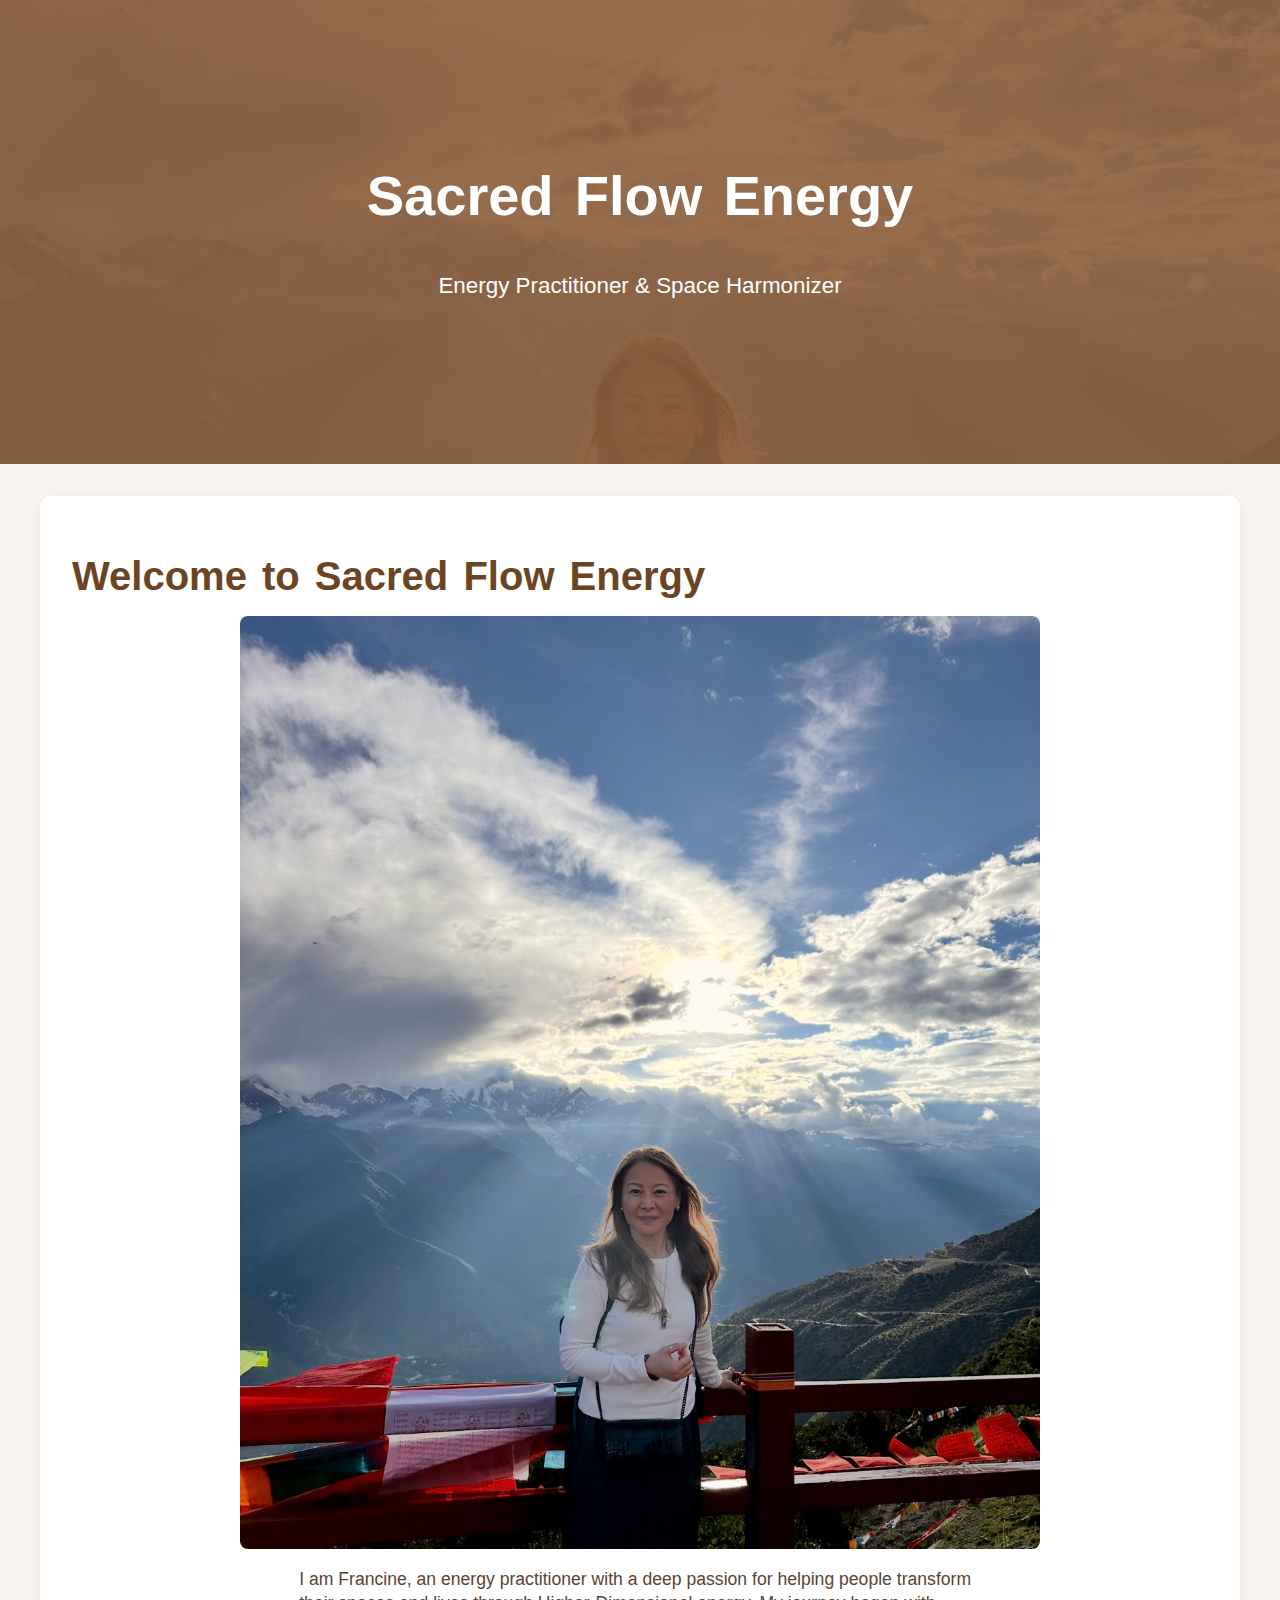
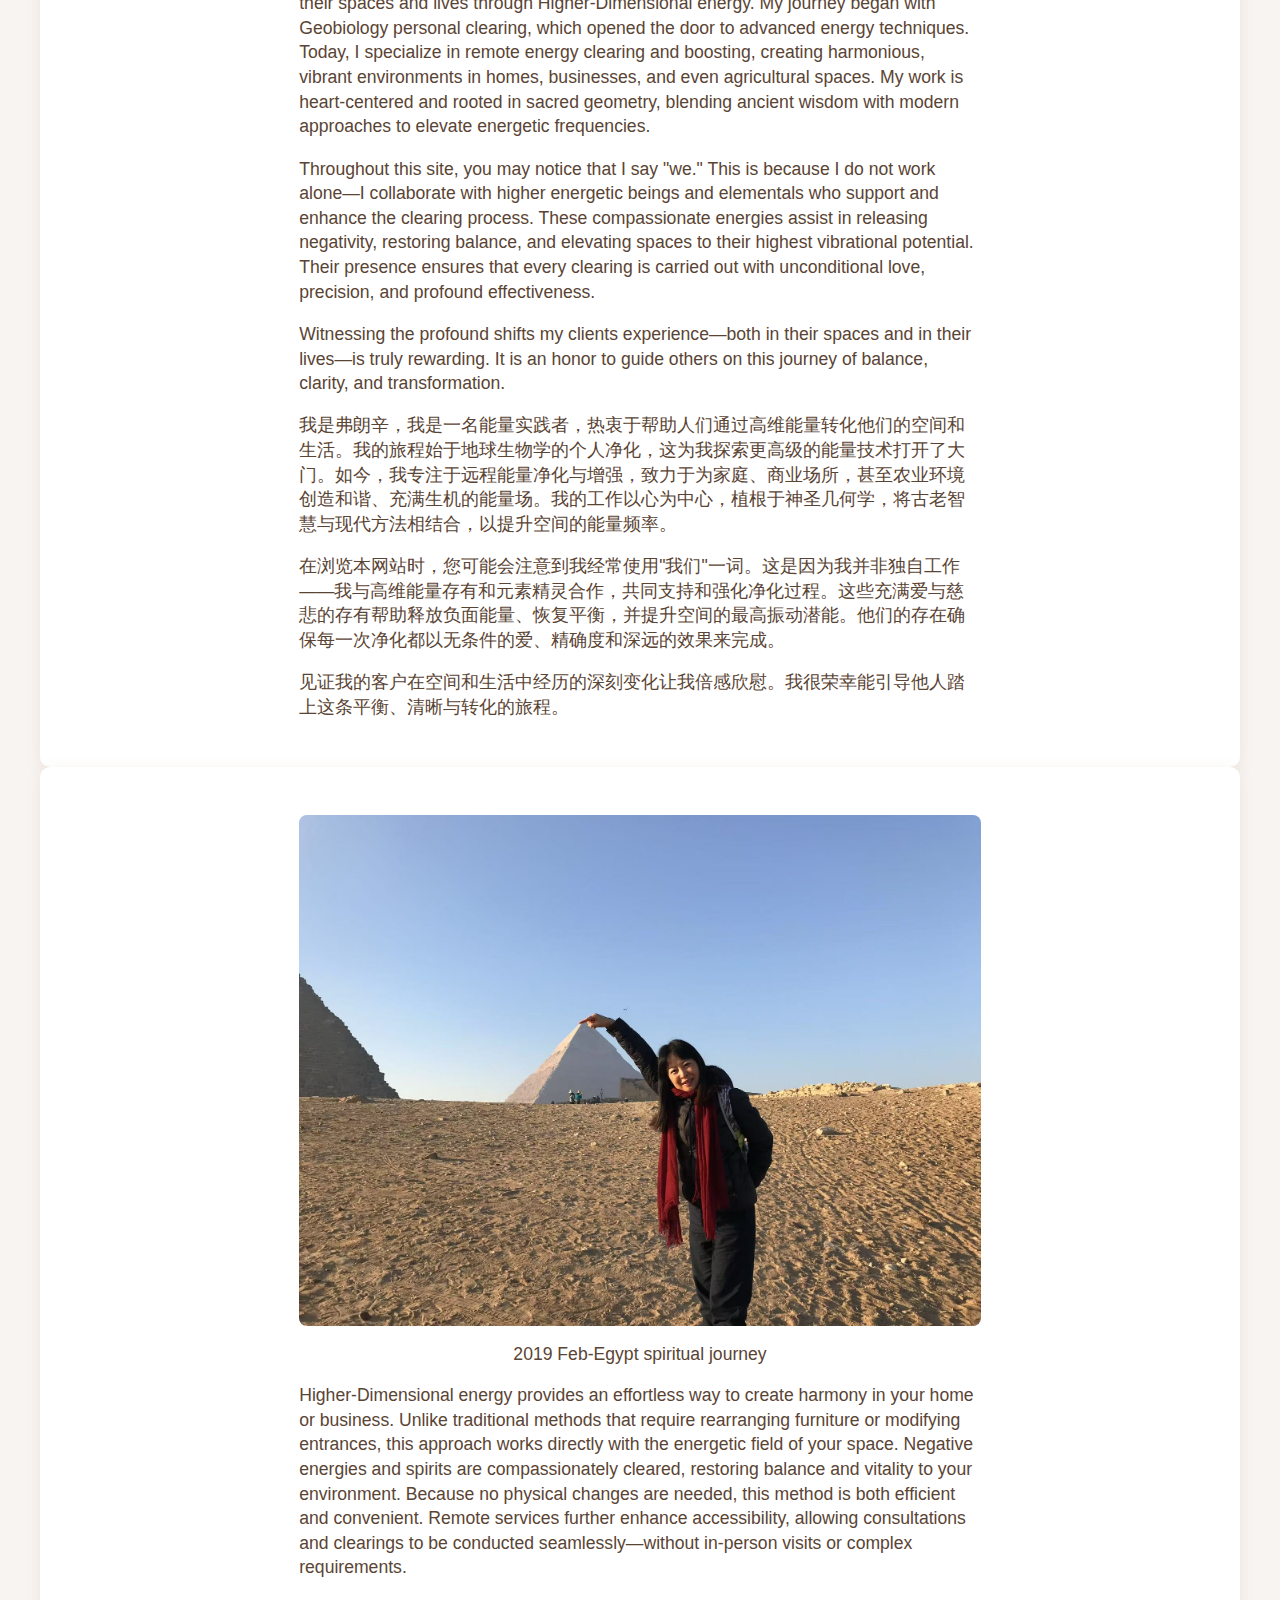
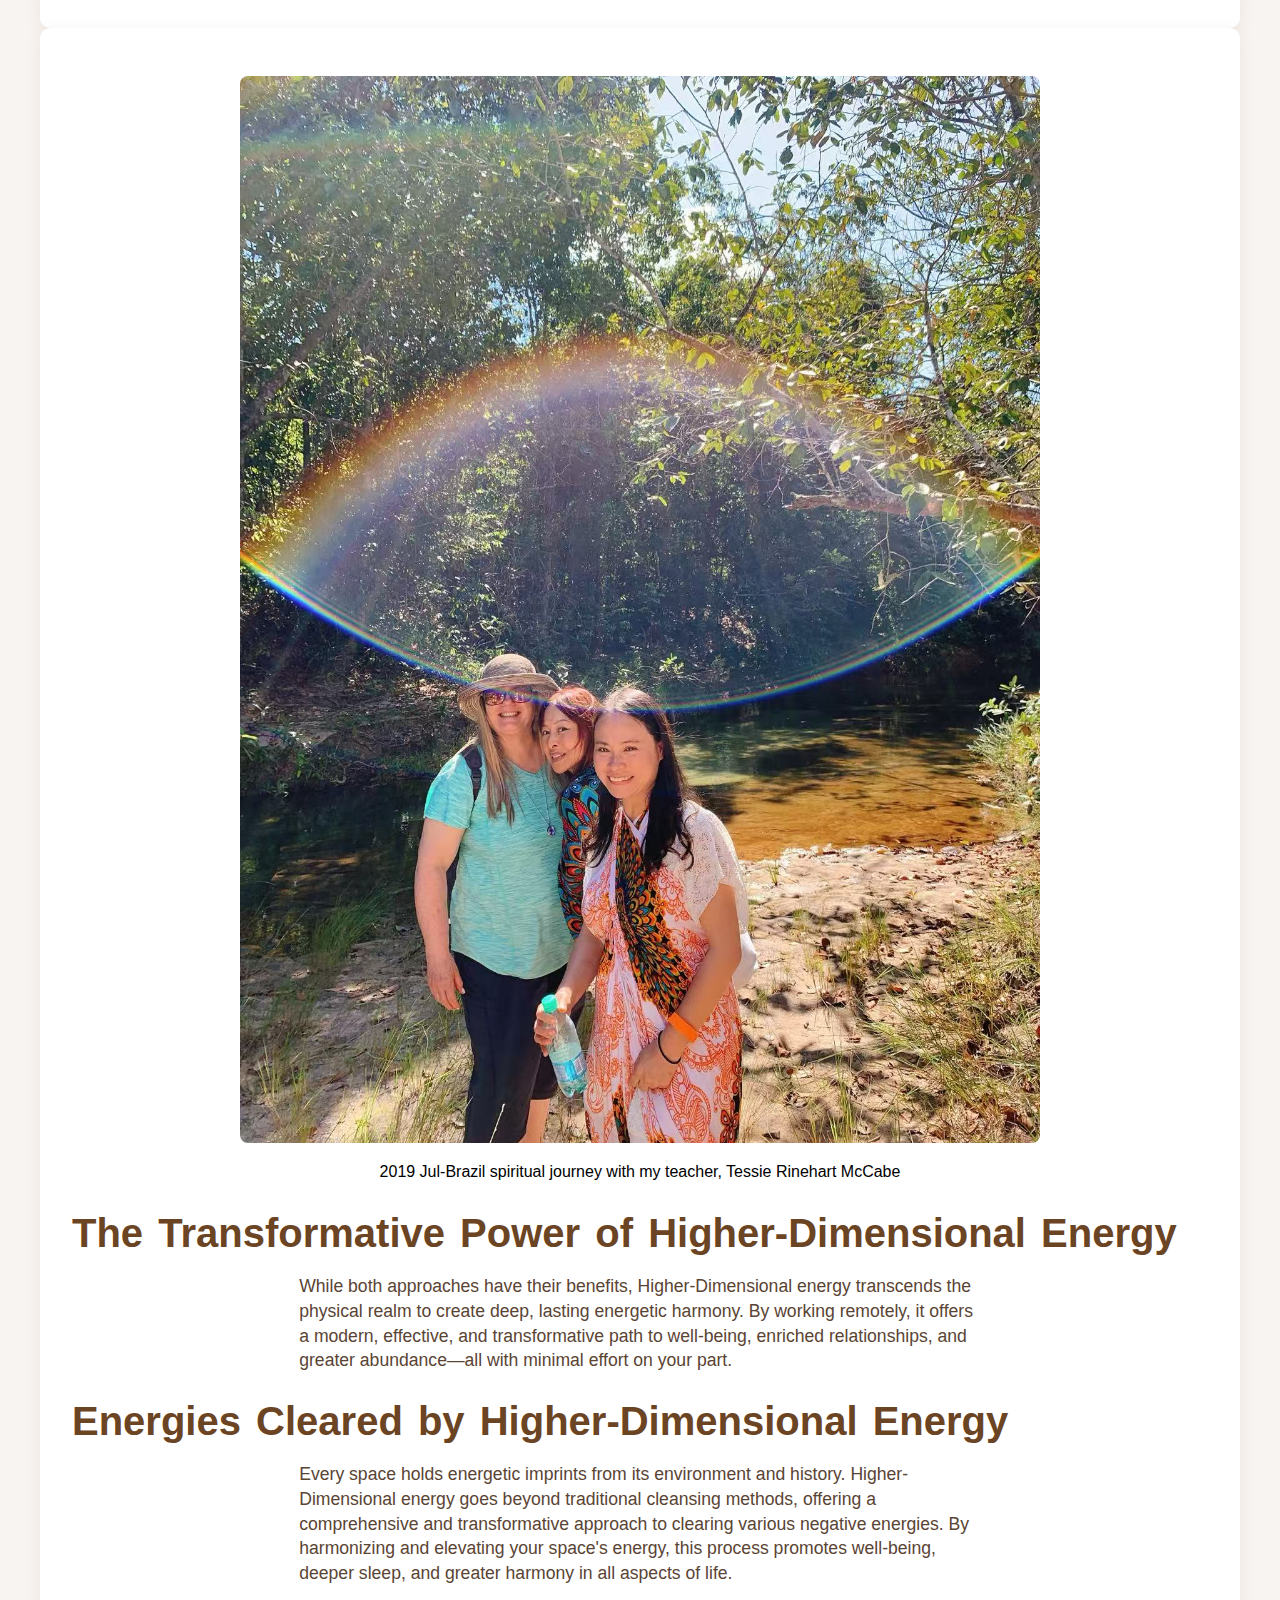
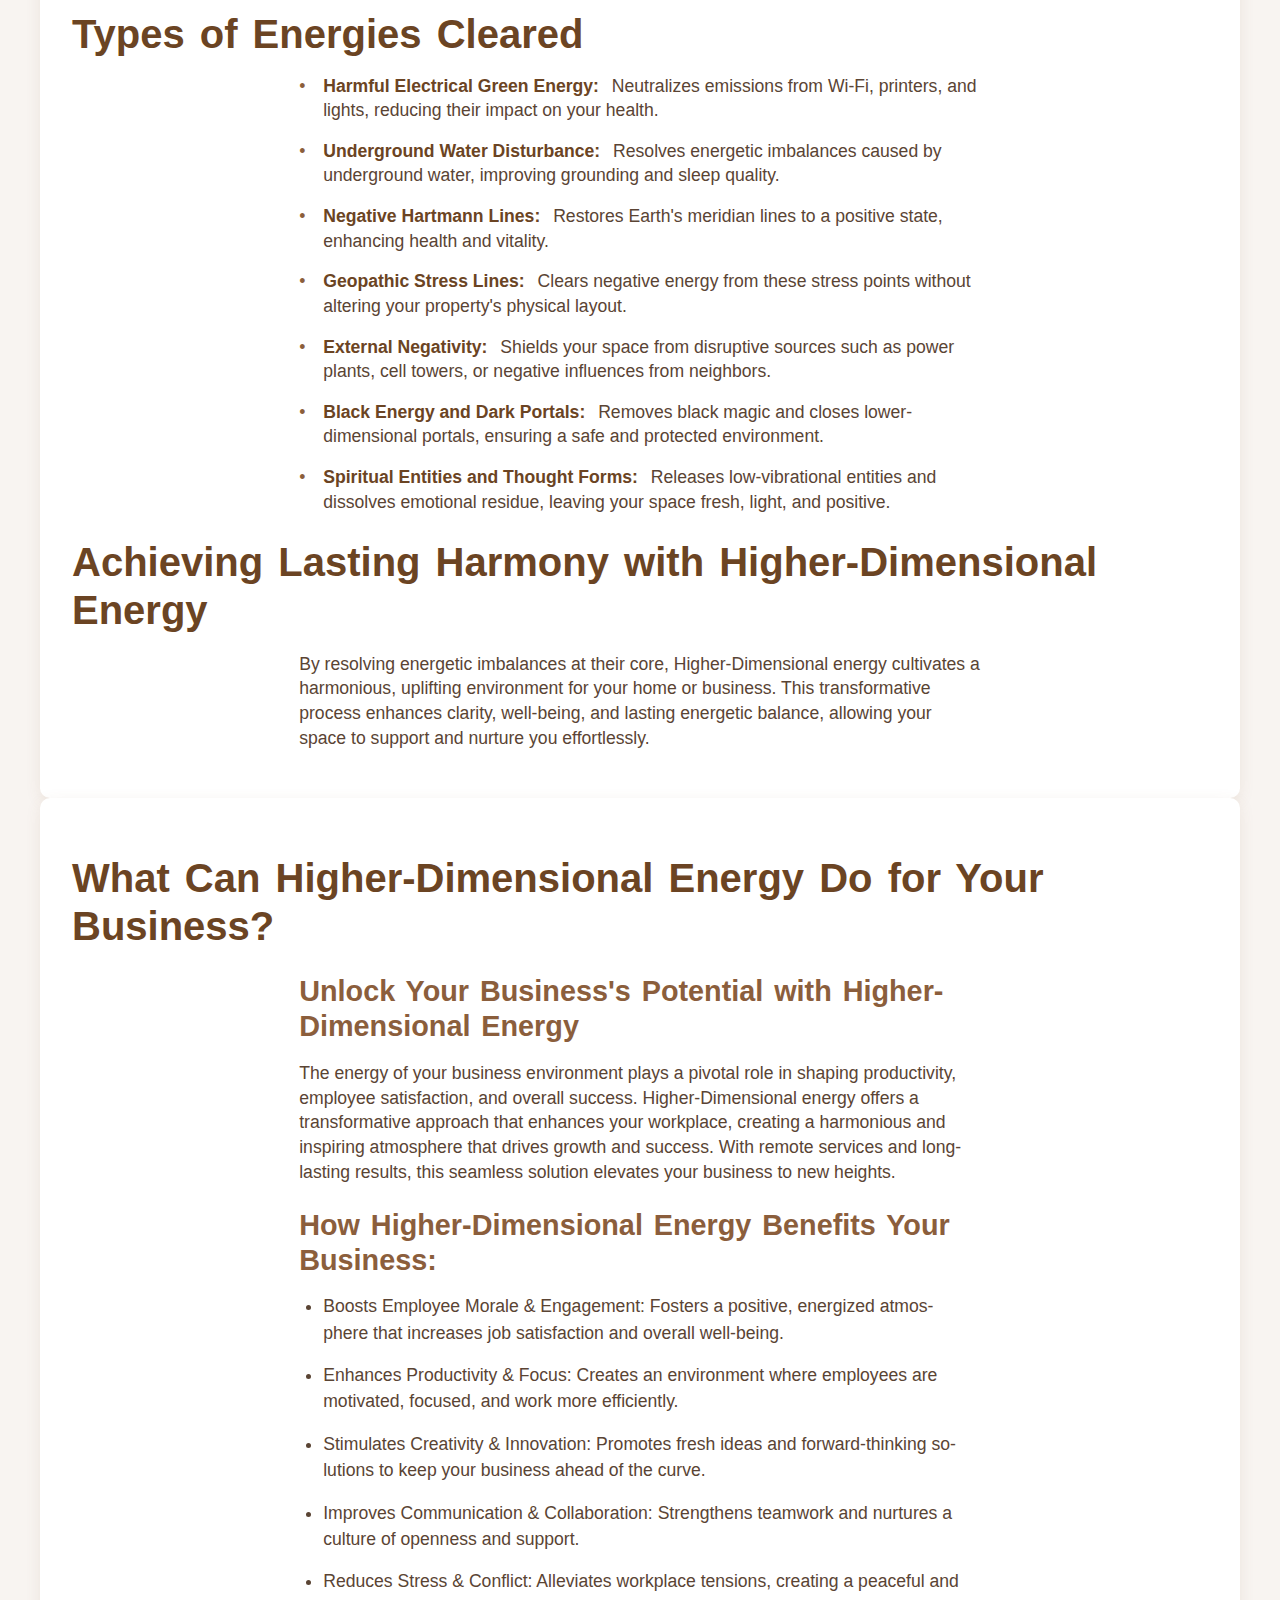
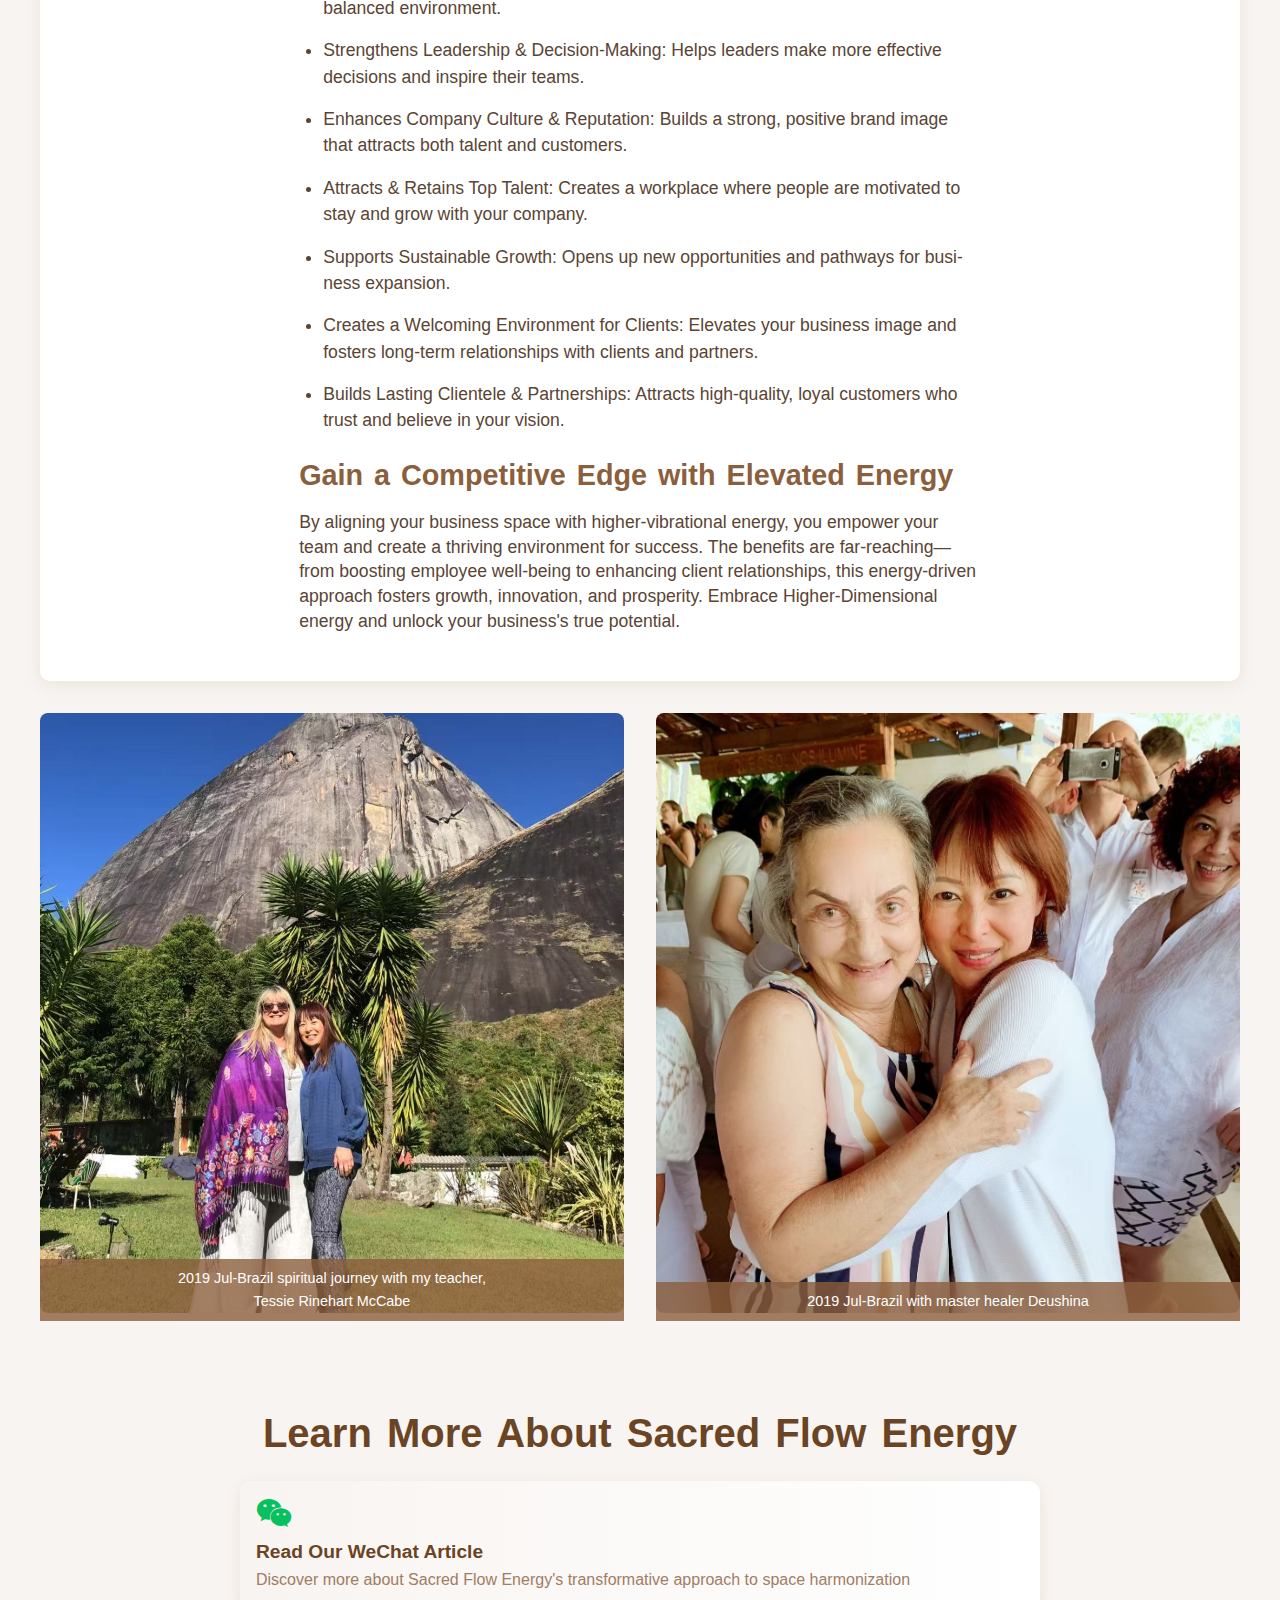
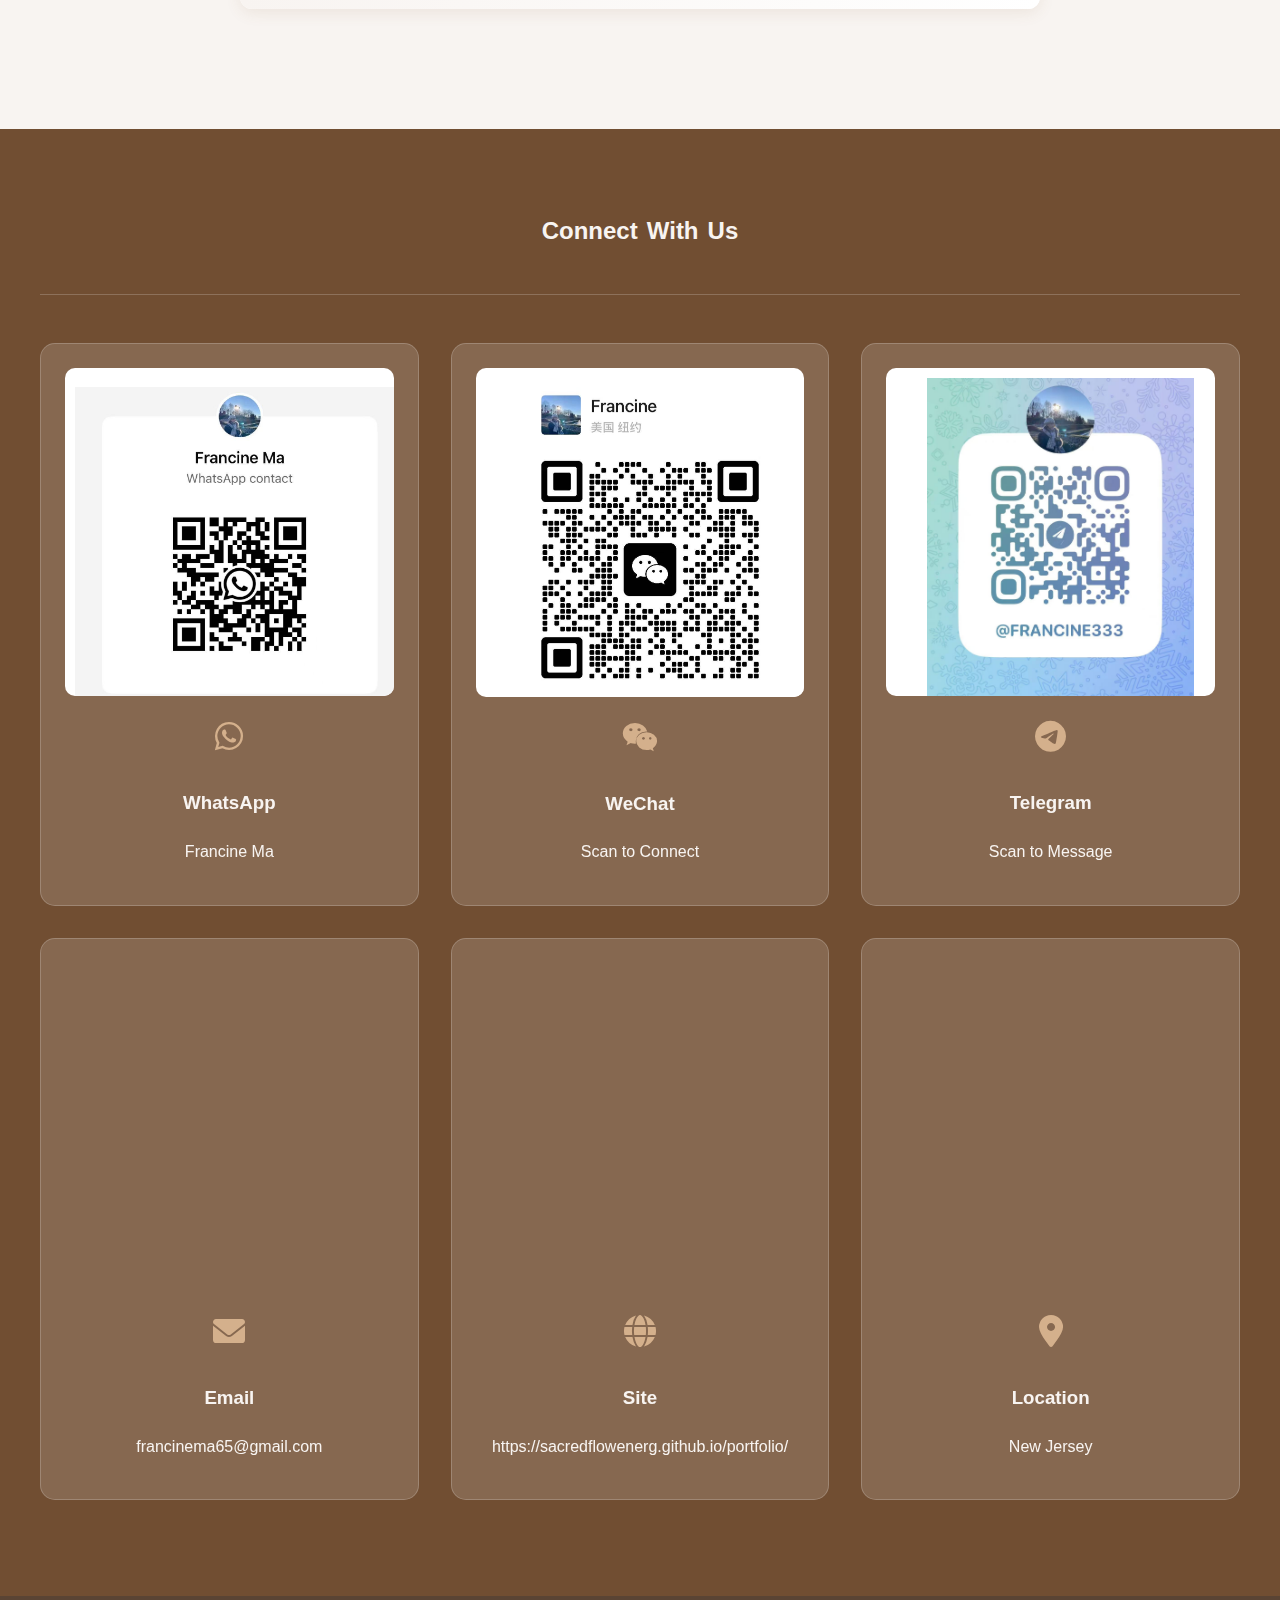
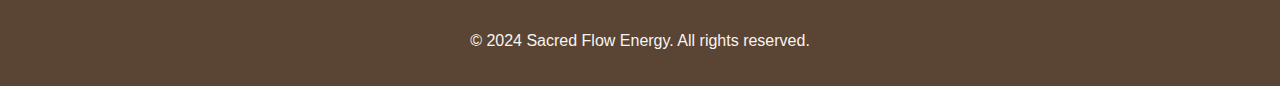
==== commit 7d4e70fa: "duplicated para" ====
--- a/index.html
+++ b/index.html
@@ -76,10 +76,10 @@
             <div class="description">
                 <p>By resolving energetic imbalances at their core, Higher-Dimensional energy cultivates a harmonious, uplifting environment for your home or business. This transformative process enhances clarity, well-being, and lasting energetic balance, allowing your space to support and nurture you effortlessly.</p>
             </div>
-            <h2 class="title">The Transformative Power of Higher-Dimensional Energy</h2>
+            <!-- <h2 class="title">The Transformative Power of Higher-Dimensional Energy</h2>
             <div class="description">
                 <p>Both approaches offer valuable benefits, but Higher-Dimensional energy goes beyond the physical to deliver profound, lasting energetic harmony. By improving your space remotely, it provides a modern, effective, and transformative path to well-being, enhanced relationships, and greater abundance—all with minimal effort on your part.</p>
-            </div>
+            </div> -->
         </div>
 
         <div class="experience-card">
